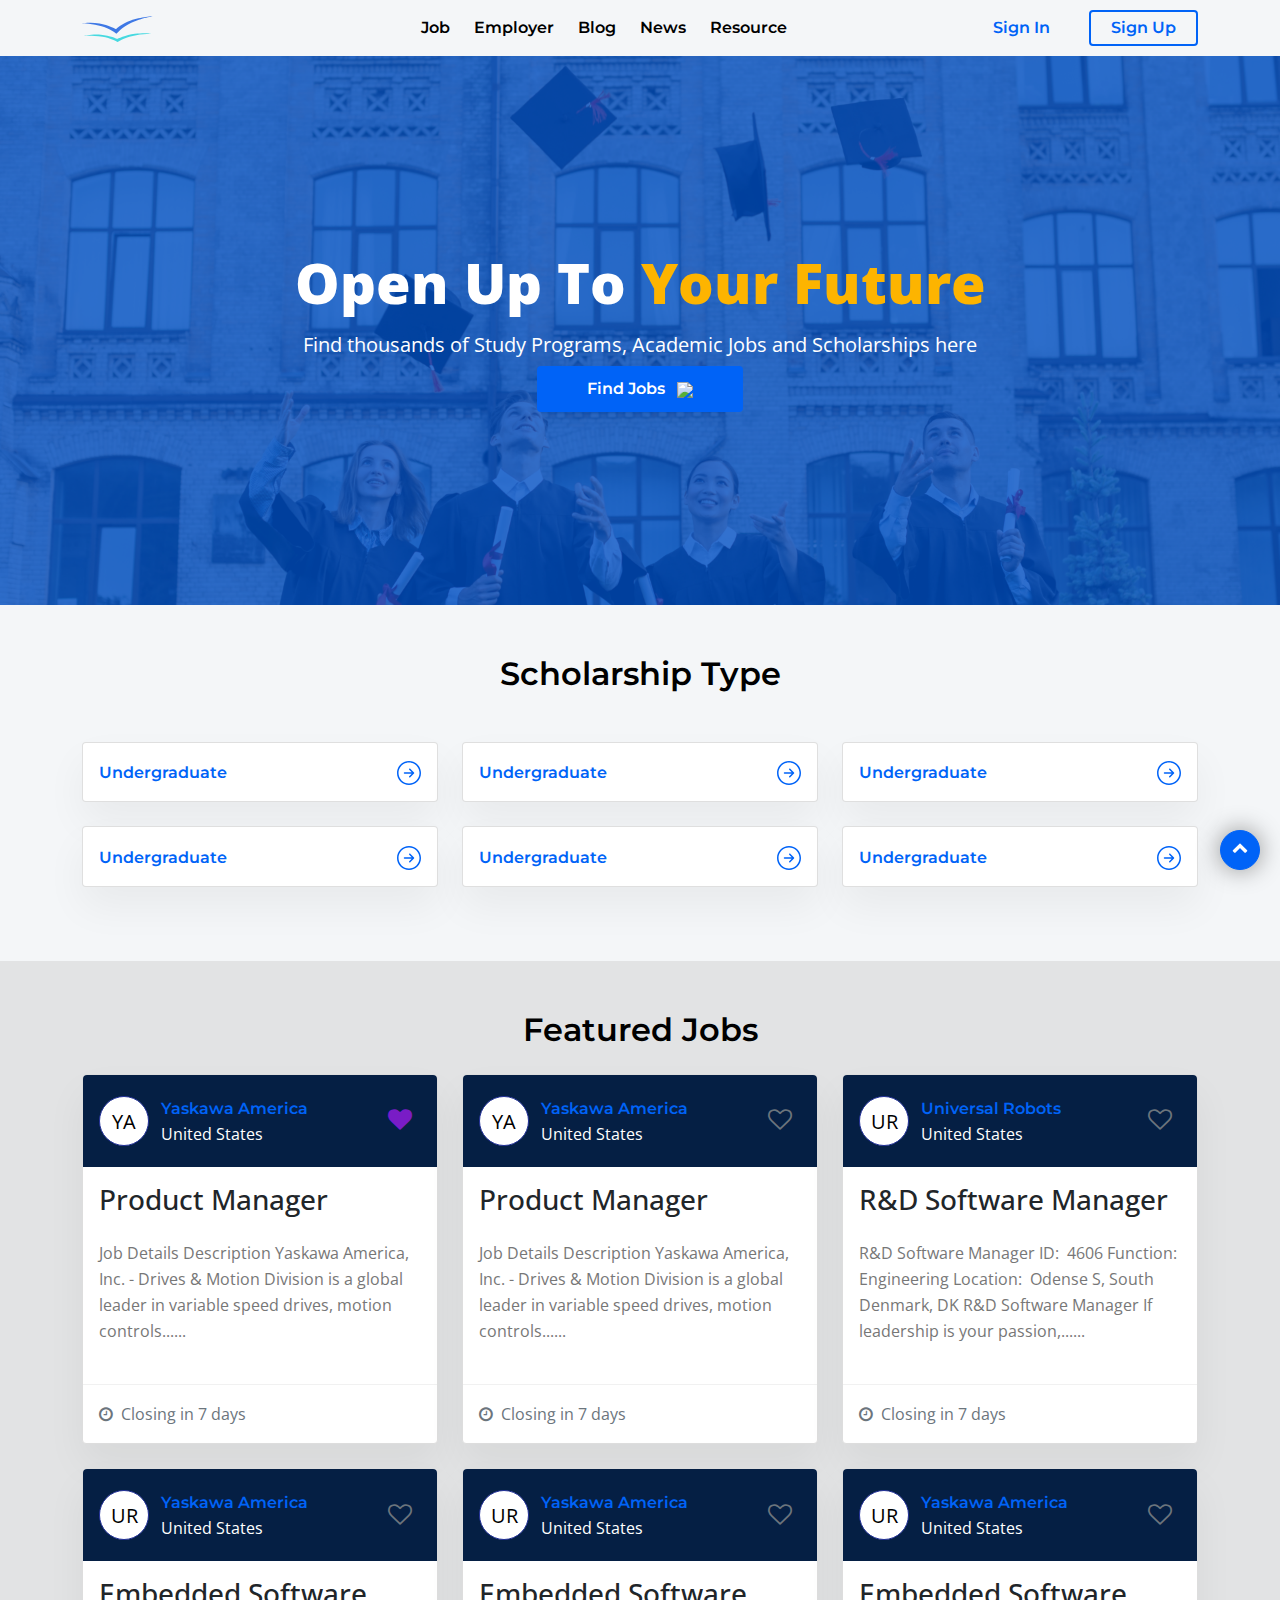
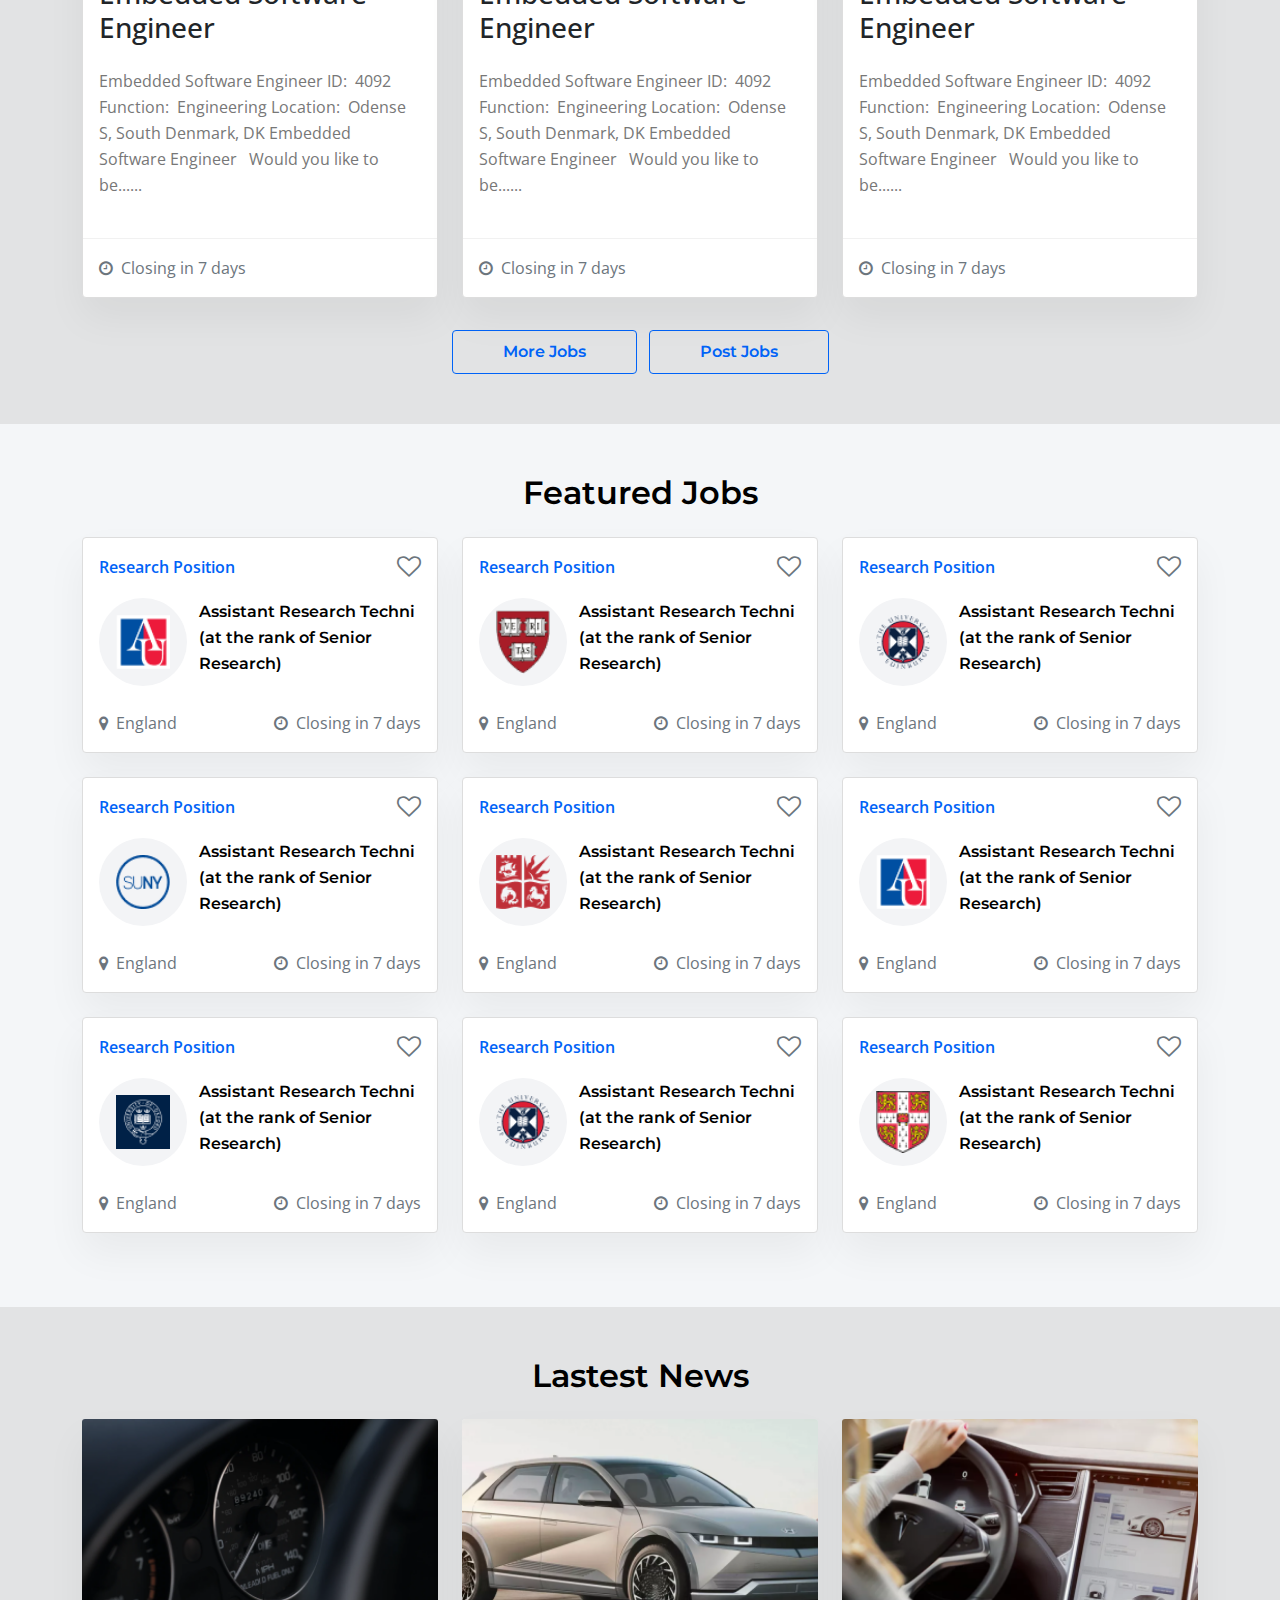
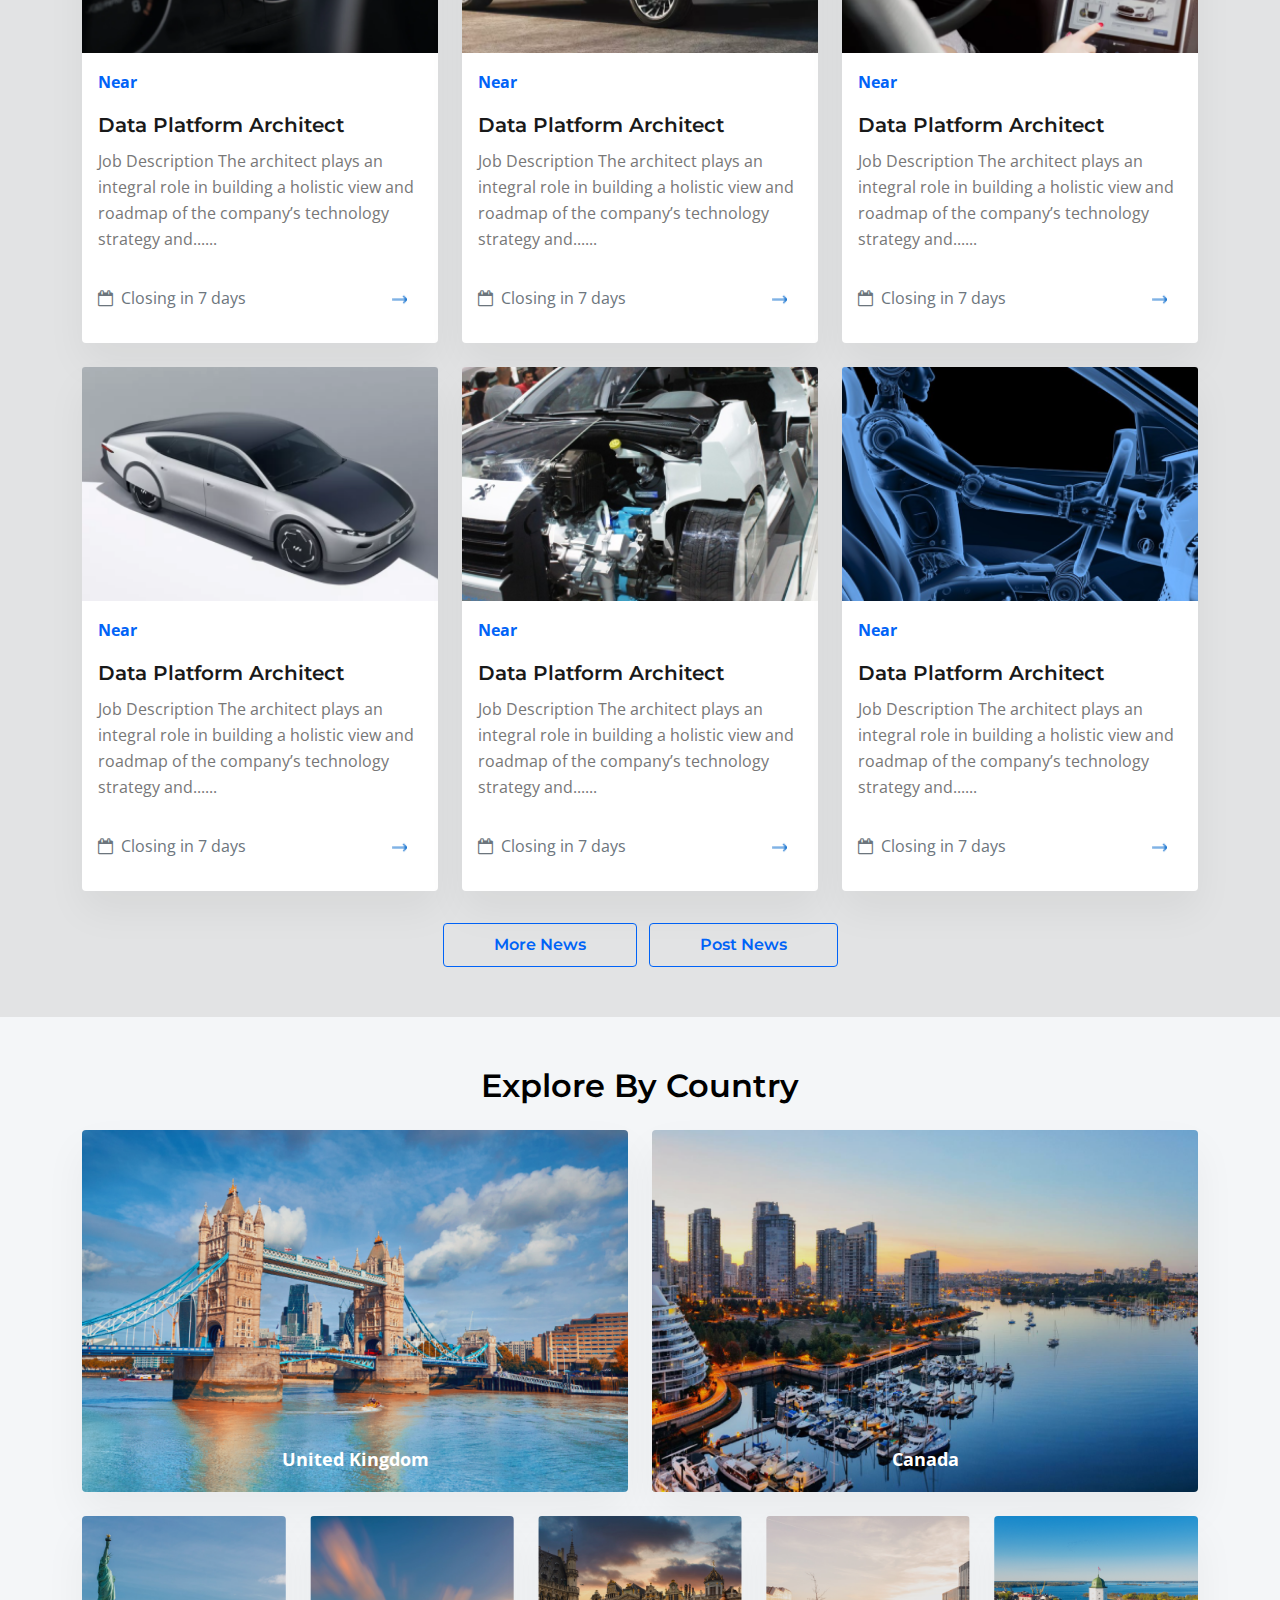
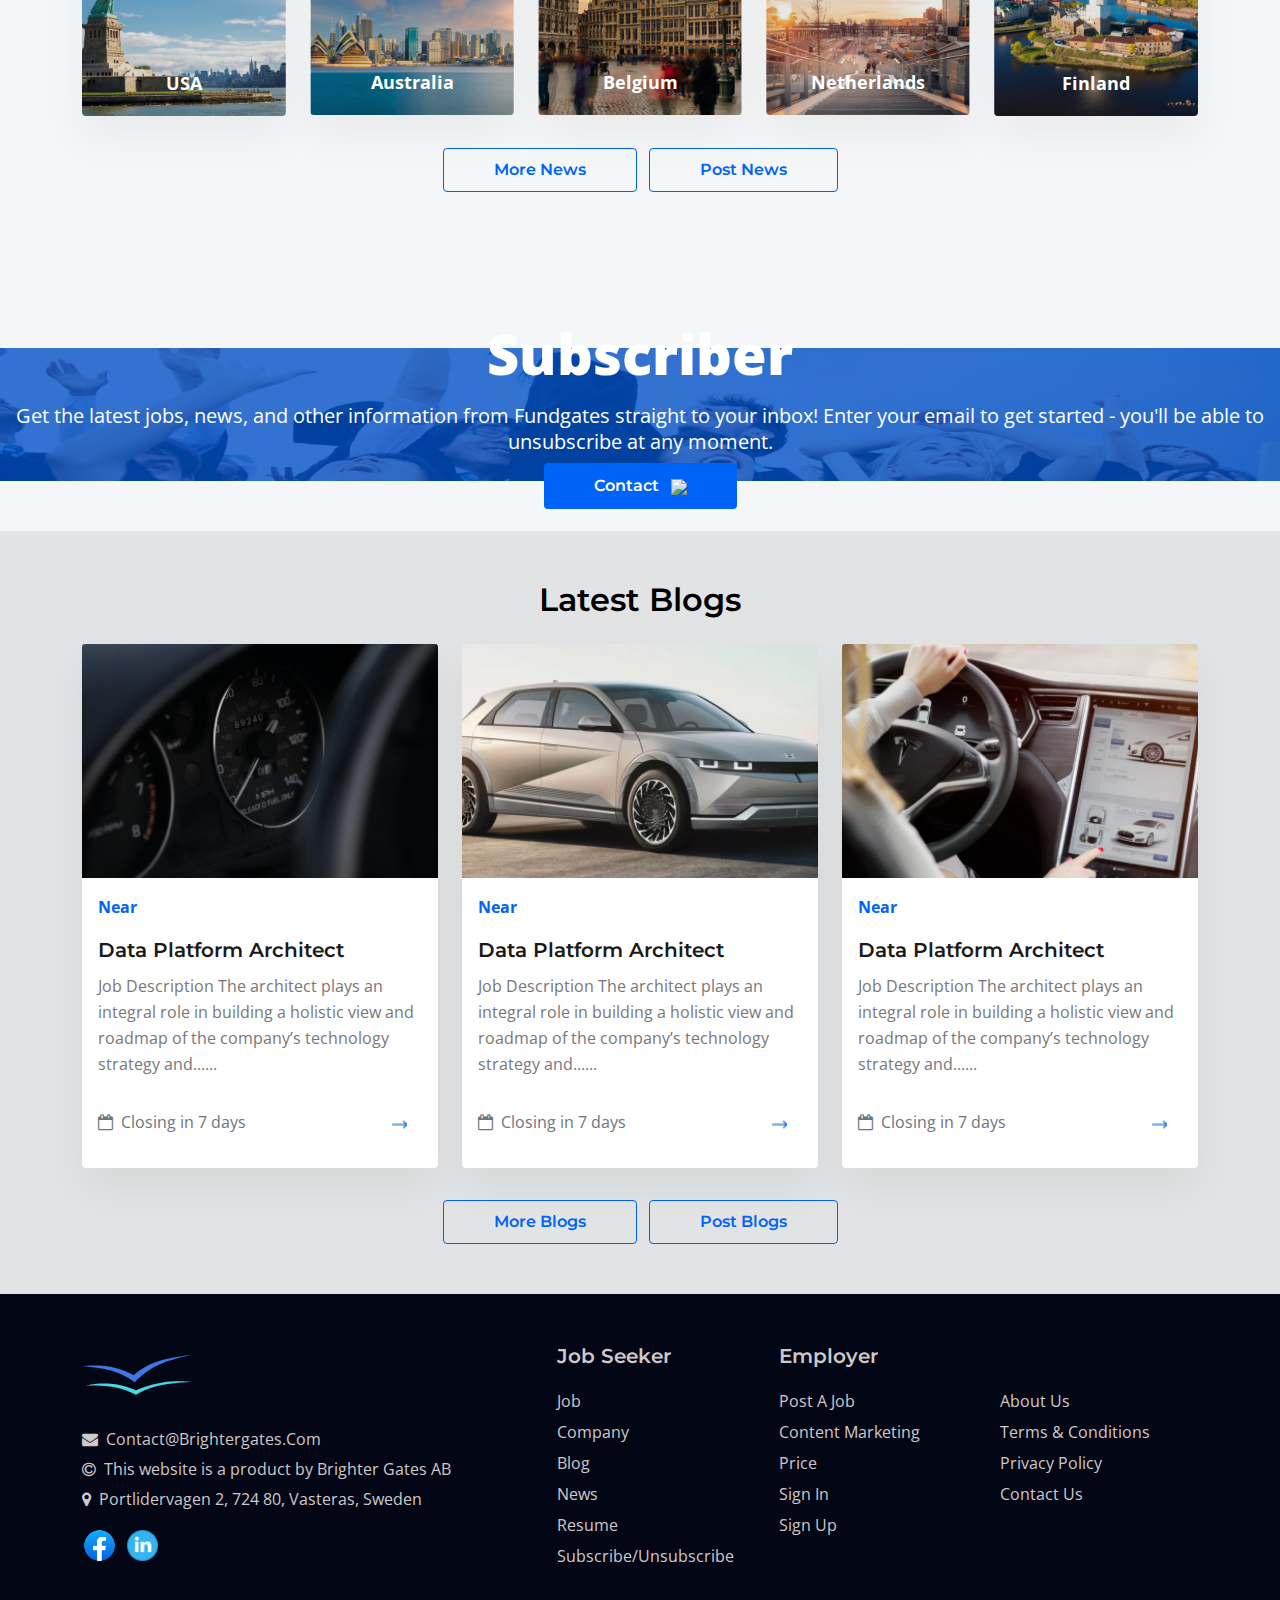
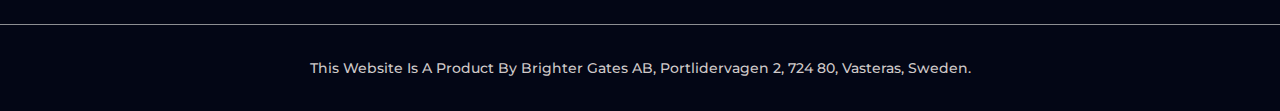
==== index.html @ 18b0ca17 "homepage7" ====
<!DOCTYPE html>
<html lang="en-US">

<head>
    <meta http-equiv="Content-Type" content="text/html; charset=UTF-8">
    <meta name="viewport" content="width=device-width, initial-scale=1">
    <meta http-equiv="X-UA-Compatible" content="IE=edge">
    <meta name="description" content="jobguru | Job Board HTML Templates from Themescare">
    <meta name="keyword" content="Job, freelancer, employee, marketplace">
    <meta name="author" content="Themescare">
    <!-- Title -->
    <title>Digital Marketing</title>
    <!-- Favicon -->
    <link rel="icon" type="image/png" sizes="32x32" href="./assets/img/hp-logo4.png">
    <!--Bootstrap css-->
    <link rel="stylesheet" href="assets/css/bootstrap.css">
    <!--Font Awesome css-->
    <link rel="stylesheet" href="assets/css/font-awesome.min.css">
    <!--Slicknav css-->
    <link rel="stylesheet" href="assets/css/slicknav.min.css">
    <!--style css-->
    <link rel="stylesheet" href="assets/css/home7-style.css">
</head>

<body>
    <header class="jobguru-header-area stick-top forsticky">
        
        <div class="menu-animation">
            <div id="body-background"></div>
            <div class="container">
                <div class="row align-items-center">
                    <div class="col-lg-3 menuRight">
                        <div class="site-logo">
                            <a href="index.html">
                                <img src="./assets/img/logo.svg" alt="jobguru" class="non-stick-logo" />
                                <img src="./assets/img/logo.svg" alt="jobguru" class="stick-logo" />
                            </a>
                        </div>
                        <div>
                            <span onclick="openNav()" class="navIcon">&#9776;</span>
                        </div>
                        
                    </div>
                    <div class="col-lg-9">
                        
                        <nav class="header-menu sidenav" id="mySidenav">
                            <a href="javascript:void(0)" class="closebtn navIcon" onclick="closeNav()">&times;</a>
                            <nav id="navigation">
                                <ul id="jobguru_navigation">
                                    <div class="row align-items-center">
                                        <div class="col-lg-7">
                                            <ul>
                                                <li class="active has-children">
                                                    <a href="#">Job</a>
                                                </li>
                                                <li class=" has-children">
                                                    <a href="#">Employer</a>
                                                </li>
                                                <li class="has-children">
                                                    <a href="#">Blog</a>
                                                </li>
                                                <li class="has-children">
                                                    <a href="#">News</a>
                                                </li>
                                                <li class="has-children">
                                                    <a href="#">Resource</a>
                                                </li>
                                            </ul>
                                        </div>
                                        <div class="col-lg-5">
                                            <div class="header-right-menu">
                                                <ul>
                                                    <li class="has-children"><a href="#" class="signIn-btn">sign in</a></li>
                                                    <li class="has-children"><a href="#" class="signUp-btn">sign up</a></li>
                                                </ul>
                                            </div>
                                        </div>
                                    </div>
                                </ul>
                            </nav>
                        </nav>
                    </div>
                </div>
            </div>
        </div>
    </header>
    <!-- Header Area End -->

    <!-- Banner Area Start -->
    <section class="jobguru-banner-area">
        <div class="banner__image">
            <img src="./assets/img/banner.png" alt="Post a Job For Academic Gates">
            <div class="banner__overlay"></div>
            <div class="banner__text">
                <h1 class="banner__title">Open Up To <span style="color: #FDB400;">Your Future</span></h1>
                <p class="banner__sub-title mt-3 d-none d-md-block">Find thousands of Study Programs, Academic Jobs and Scholarships here</p>
                <div class="col-md-12">
                    <div class="load-more">
                        <a href="https://beta.roboexpress.net/job/find-jobs" class="jobguru-banner-btn">
                            Find Jobs
                            <img class="ms-2" src="./assets/img/Frame 1441.png" width="23">
                        </a>
                    </div>
                </div>
            </div>
        </div>
    </section>
        <!-- <img class="jobguru-banner-bottom" width="100%" src="./assets/img/banner-bottom.png"/> -->
    <!-- Banner Area End -->

    <!-- Categories Start -->
    <!-- Featured Companies  -->
    <section class="section_50">
        <div class="container">
            <div class="row">
                <div class="col-md-12 mb-0 mb-md-6">
                    <div class="site-heading">
                        <h2 class="text-center mb-5">
                            Scholarship Type
                        </h2>
                    </div>
                </div>
            </div>
            <div class="row">
                <div class="col-lg-4 col-md-6 col-12 d-flex mb-4">
                    <div class="card border-1 shadow-min2 w-100">
                        <div class="card-body pt-7">
                            <div class="job-item__title d-flex align-items-center">
                                <!-- <div class="job-company-logo">
                                </div> -->
                                <div class="job-company-text">
                                    <a href="" class="text-decoration-off job-company-name">
                                        Undergraduate
                                    </a>
                                    <!-- <div class="text-muted">
                                        <p><i class="fa fa-briefcase me-2"></i>1 open position</p>
                                    </div> -->
                                </div>
                                <div class="ms-auto">
                                    <a>
                                        <img src="./assets/img/arrow.svg">
                                    </a>
                                </div>
                            </div>
                        </div>
                        <!-- <div class="item-footer-date mt-auto p-3 pt-0 border-0">
                            <div class="d-flex align-items-center justify-content-between">
                                <p class="text-muted mr-2 mb-0">
                                    <i class="fa fa-map-marker me-2"></i>England
                                </p>
                                
                                <p class="text-muted mr-2 mb-0">
                                    <i class="fa fa-clock-o me-2"></i>Closing in 7 days
                                </p>
                            </div>
                        </div> -->
                    </div>
                </div>
                <div class="col-lg-4 col-md-6 col-12 d-flex mb-4">
                    <div class="card border-1 shadow-min2 w-100">
                        <div class="card-body pt-7">
                            <div class="job-item__title d-flex align-items-center">
                                <!-- <div class="job-company-logo">
                                </div> -->
                                <div class="job-company-text">
                                    <a href="" class="text-decoration-off job-company-name">
                                        Undergraduate
                                    </a>
                                    <!-- <div class="text-muted">
                                        <p><i class="fa fa-briefcase me-2"></i>1 open position</p>
                                    </div> -->
                                </div>
                                <div class="ms-auto">
                                    <a>
                                        <img src="./assets/img/arrow.svg">
                                    </a>
                                </div>
                            </div>
                        </div>
                        <!-- <div class="item-footer-date mt-auto p-3 pt-0 border-0">
                            <div class="d-flex align-items-center justify-content-between">
                                <p class="text-muted mr-2 mb-0">
                                    <i class="fa fa-map-marker me-2"></i>England
                                </p>
                                
                                <p class="text-muted mr-2 mb-0">
                                    <i class="fa fa-clock-o me-2"></i>Closing in 7 days
                                </p>
                            </div>
                        </div> -->
                    </div>
                </div>
                <div class="col-lg-4 col-md-6 col-12 d-flex mb-4">
                    <div class="card border-1 shadow-min2 w-100">
                        <div class="card-body pt-7">
                            <div class="job-item__title d-flex align-items-center">
                                <!-- <div class="job-company-logo">
                                </div> -->
                                <div class="job-company-text">
                                    <a href="" class="text-decoration-off job-company-name">
                                        Undergraduate
                                    </a>
                                    <!-- <div class="text-muted">
                                        <p><i class="fa fa-briefcase me-2"></i>1 open position</p>
                                    </div> -->
                                </div>
                                <div class="ms-auto">
                                    <a>
                                        <img src="./assets/img/arrow.svg">
                                    </a>
                                </div>
                            </div>
                        </div>
                        <!-- <div class="item-footer-date mt-auto p-3 pt-0 border-0">
                            <div class="d-flex align-items-center justify-content-between">
                                <p class="text-muted mr-2 mb-0">
                                    <i class="fa fa-map-marker me-2"></i>England
                                </p>
                                
                                <p class="text-muted mr-2 mb-0">
                                    <i class="fa fa-clock-o me-2"></i>Closing in 7 days
                                </p>
                            </div>
                        </div> -->
                    </div>
                </div>
                <div class="col-lg-4 col-md-6 col-12 d-flex mb-4">
                    <div class="card border-1 shadow-min2 w-100">
                        <div class="card-body pt-7">
                            <div class="job-item__title d-flex align-items-center">
                                <!-- <div class="job-company-logo">
                                </div> -->
                                <div class="job-company-text">
                                    <a href="" class="text-decoration-off job-company-name">
                                        Undergraduate
                                    </a>
                                    <!-- <div class="text-muted">
                                        <p><i class="fa fa-briefcase me-2"></i>1 open position</p>
                                    </div> -->
                                </div>
                                <div class="ms-auto">
                                    <a>
                                        <img src="./assets/img/arrow.svg">
                                    </a>
                                </div>
                            </div>
                        </div>
                        <!-- <div class="item-footer-date mt-auto p-3 pt-0 border-0">
                            <div class="d-flex align-items-center justify-content-between">
                                <p class="text-muted mr-2 mb-0">
                                    <i class="fa fa-map-marker me-2"></i>England
                                </p>
                                
                                <p class="text-muted mr-2 mb-0">
                                    <i class="fa fa-clock-o me-2"></i>Closing in 7 days
                                </p>
                            </div>
                        </div> -->
                    </div>
                </div>
                <div class="col-lg-4 col-md-6 col-12 d-flex mb-4">
                    <div class="card border-1 shadow-min2 w-100">
                        <div class="card-body pt-7">
                            <div class="job-item__title d-flex align-items-center">
                                <!-- <div class="job-company-logo">
                                </div> -->
                                <div class="job-company-text">
                                    <a href="" class="text-decoration-off job-company-name">
                                        Undergraduate
                                    </a>
                                    <!-- <div class="text-muted">
                                        <p><i class="fa fa-briefcase me-2"></i>1 open position</p>
                                    </div> -->
                                </div>
                                <div class="ms-auto">
                                    <a>
                                        <img src="./assets/img/arrow.svg">
                                    </a>
                                </div>
                            </div>
                        </div>
                        <!-- <div class="item-footer-date mt-auto p-3 pt-0 border-0">
                            <div class="d-flex align-items-center justify-content-between">
                                <p class="text-muted mr-2 mb-0">
                                    <i class="fa fa-map-marker me-2"></i>England
                                </p>
                                
                                <p class="text-muted mr-2 mb-0">
                                    <i class="fa fa-clock-o me-2"></i>Closing in 7 days
                                </p>
                            </div>
                        </div> -->
                    </div>
                </div>
                <div class="col-lg-4 col-md-6 col-12 d-flex mb-4">
                    <div class="card border-1 shadow-min2 w-100">
                        <div class="card-body pt-7">
                            <div class="job-item__title d-flex align-items-center">
                                <!-- <div class="job-company-logo">
                                </div> -->
                                <div class="job-company-text">
                                    <a href="" class="text-decoration-off job-company-name">
                                        Undergraduate
                                    </a>
                                    <!-- <div class="text-muted">
                                        <p><i class="fa fa-briefcase me-2"></i>1 open position</p>
                                    </div> -->
                                </div>
                                <div class="ms-auto">
                                    <a>
                                        <img src="./assets/img/arrow.svg">
                                    </a>
                                </div>
                            </div>
                        </div>
                        <!-- <div class="item-footer-date mt-auto p-3 pt-0 border-0">
                            <div class="d-flex align-items-center justify-content-between">
                                <p class="text-muted mr-2 mb-0">
                                    <i class="fa fa-map-marker me-2"></i>England
                                </p>
                                
                                <p class="text-muted mr-2 mb-0">
                                    <i class="fa fa-clock-o me-2"></i>Closing in 7 days
                                </p>
                            </div>
                        </div> -->
                    </div>
                </div>
        </div>
        </div>
    </section>
    <!-- Featured Companies -->
    <!-- Categories End -->

    <!-- Featured Jobs Start -->
    <section class="feature-job-area section_50 featuredJob">
        <div class="container">
            <div class="row">
                <div class="col-md-12 mb-0 mb-md-6">
                    <div class="site-heading">
                        <h2 class="text-center">
                            Featured Jobs
                        </h2>
                    </div>
                </div>
            </div>
            <div class="row">
                <div class="col-12 col-lg-4 col-md-6 d-flex feature-job-body">
                    <div class="card border-1 mb-4 shadow-min2">
                        <div class="card-body pb-3 pt-7">
                            <div class="job-item">
                                <div class="job-item__title d-flex align-items-center">
                                    <div class="job-company-logo me-2">
                                        <div style="display: block;">YA</div>
                                    </div>
                                    <div class="ms-1">
                                        <a href="" class="text-decoration-off job-company-name">Yaskawa America</a>
                                        <div class="text-muted">
                                            <a href="">United States</a>
                                        </div>
                                    </div>
                                    <div class="ms-auto">
                                        <a data-toggle="tooltip" data-placement="bottom" class="text-decoration-off btn btn-job-fav text-muted p-2" data-slug="" title="" data-original-title="Please login to favorite the job.">
                                            <i class="fa fa-heart"></i></a>
                                    </div>
                                </div>
                                <div class="job-item__content">
                                    <a class="" href="">
                                        <h3 class="text-dark mb-4">Product Manager</h3>
                                        <p class="job-short">
                                            Job Details Description Yaskawa America, Inc. - Drives &amp; Motion Division is a global leader in variable speed drives, motion controls......
                                        </p>
                                    </a>
                                </div>
                            </div>
                        </div>
                        <div class="item-footer-date mt-auto p-3">
                            <div class="d-flex align-items-center">
                                <div>
                                    <p class="text-muted mr-2 mb-0">
                                        <i class="fa fa-clock-o me-2"></i>Closing in 7 days
                                    </p>
                                </div>
                            </div>
                        </div>
                    </div>
                </div>

                <div class="col-12 col-lg-4 col-md-6 d-flex feature-job-body">
                    <div class="card border-1 mb-4 shadow-min2">
                        <div class="card-body pb-3 pt-7">
                            <div class="job-item">
                                <div class="job-item__title d-flex align-items-center">
                                    <div class="job-company-logo me-2">
                                        <div style="display: block;">YA</div>
                                    </div>
                                    <div class="ms-1">
                                        <a href="" class="text-decoration-off job-company-name">Yaskawa America</a>
                                        <div class="text-muted">
                                            <a href="">United States</a>
                                        </div>
                                    </div>
                                    <div class="ms-auto">
                                        <a data-toggle="tooltip" data-placement="bottom" class="text-decoration-off btn btn-job-fav text-muted p-2" data-slug="" title="" data-original-title="Please login to favorite the job.">
                                            <i class="fa fa-heart-o"></i></a>
                                    </div>
                                </div>
                                <div class="job-item__content">
                                    <a class="" href="">
                                        <h3 class="text-dark mb-4">Product Manager</h3>
                                        <p class="job-short">
                                            Job Details Description Yaskawa America, Inc. - Drives &amp; Motion Division is a global leader in variable speed drives, motion controls......
                                        </p>
                                    </a>
                                </div>
                            </div>
                        </div>
                        <div class="item-footer-date mt-auto p-3">
                            <div class="d-flex align-items-center">
                                <div>
                                    <p class="text-muted mr-2 mb-0">
                                        <i class="fa fa-clock-o me-2"></i>Closing in 7 days
                                    </p>
                                </div>
                            </div>
                        </div>
                    </div>
                </div>


                <div class="col-12 col-lg-4 col-md-6 d-flex feature-job-body">
                    <div class="card border-1 mb-4 shadow-min2">
                        <div class="card-body pb-3 pt-7">
                            <div class="job-item">
                                <div class="job-item__title d-flex align-items-center">
                                    <div class="job-company-logo me-2">
                                        <div style="display: block;">UR</div>
                                    </div>
                                    <div class="ms-1">
                                        <a href="" class="text-decoration-off job-company-name">Universal Robots</a>
                                        <div class="text-muted">
                                            <a href="">United States</a>
                                        </div>
                                    </div>
                                    <div class="ms-auto">
                                        <a data-toggle="tooltip" data-placement="bottom" class="text-decoration-off btn btn-job-fav text-muted p-2" data-slug="" title="" data-original-title="Please login to favorite the job.">
                                            <i class="fa fa-heart-o"></i></a>
                                    </div>
                                </div>
                                <div class="job-item__content">
                                    <a class="" href="">
                                        <h3 class="text-dark mb-4">R&amp;D Software Manager</h3>
                                        <p class="job-short">
                                            R&amp;D Software Manager ID:&nbsp; 4606 Function:&nbsp; Engineering Location:&nbsp; Odense S, South Denmark, DK R&amp;D Software Manager If leadership is your passion,......
                                        </p>
                                    </a>
                                </div>
                            </div>
                        </div>
                        <div class="item-footer-date mt-auto p-3">
                            <div class="d-flex align-items-center">
                                <div>
                                    <p class="text-muted mr-2 mb-0">
                                        <i class="fa fa-clock-o me-2"></i>Closing in 7 days
                                    </p>
                                </div>
                            </div>
                        </div>
                    </div>
                </div>

                <div class="col-12 col-lg-4 col-md-6 d-flex feature-job-body">
                    <div class="card border-1 mb-4 shadow-min2">
                        <div class="card-body pb-3 pt-7">
                            <div class="job-item">
                                <div class="job-item__title d-flex align-items-center">
                                    <div class="job-company-logo me-2">
                                        <div style="display: block;">UR</div>
                                    </div>
                                    <div class="ms-1">
                                        <a href="" class="text-decoration-off job-company-name">Yaskawa America</a>
                                        <div class="text-muted">
                                            <a href="">United States</a>
                                        </div>
                                    </div>
                                    <div class="ms-auto">
                                        <a data-toggle="tooltip" data-placement="bottom" class="text-decoration-off btn btn-job-fav text-muted p-2" data-slug="" title="" data-original-title="Please login to favorite the job.">
                                            <i class="fa fa-heart-o"></i></a>
                                    </div>
                                </div>
                                <div class="job-item__content">
                                    <a class="" href="">
                                        <h3 class="text-dark mb-4">Embedded Software Engineer</h3>
                                        <p class="job-short">
                                            Embedded Software Engineer ID:&nbsp; 4092 Function:&nbsp; Engineering Location:&nbsp; Odense S, South Denmark, DK Embedded Software Engineer &nbsp; Would you like to be......
                                        </p>
                                    </a>
                                </div>
                            </div>
                        </div>
                        <div class="item-footer-date mt-auto p-3">
                            <div class="d-flex align-items-center">
                                <div>
                                    <p class="text-muted mr-2 mb-0">
                                        <i class="fa fa-clock-o me-2"></i>Closing in 7 days
                                    </p>
                                </div>
                            </div>
                        </div>
                    </div>
                </div>

                <div class="col-12 col-lg-4 col-md-6 d-flex feature-job-body">
                    <div class="card border-1 mb-4 shadow-min2">
                        <div class="card-body pb-3 pt-7">
                            <div class="job-item">
                                <div class="job-item__title d-flex align-items-center">
                                    <div class="job-company-logo me-2">
                                        <div style="display: block;">UR</div>
                                    </div>
                                    <div class="ms-1">
                                        <a href="" class="text-decoration-off job-company-name">Yaskawa America</a>
                                        <div class="text-muted">
                                            <a href="">United States</a>
                                        </div>
                                    </div>
                                    <div class="ms-auto">
                                        <a data-toggle="tooltip" data-placement="bottom" class="text-decoration-off btn btn-job-fav text-muted p-2" data-slug="" title="" data-original-title="Please login to favorite the job.">
                                            <i class="fa fa-heart-o"></i></a>
                                    </div>
                                </div>
                                <div class="job-item__content">
                                    <a class="" href="">
                                        <h3 class="text-dark mb-4">Embedded Software Engineer</h3>
                                        <p class="job-short">
                                            Embedded Software Engineer ID:&nbsp; 4092 Function:&nbsp; Engineering Location:&nbsp; Odense S, South Denmark, DK Embedded Software Engineer &nbsp; Would you like to be......
                                        </p>
                                    </a>
                                </div>
                            </div>
                        </div>
                        <div class="item-footer-date mt-auto p-3">
                            <div class="d-flex align-items-center">
                                <div>
                                    <p class="text-muted mr-2 mb-0">
                                        <i class="fa fa-clock-o me-2"></i>Closing in 7 days
                                    </p>
                                </div>
                            </div>
                        </div>
                    </div>
                </div>

                <div class="col-12 col-lg-4 col-md-6 d-flex feature-job-body">
                    <div class="card border-1 mb-4 shadow-min2">
                        <div class="card-body pb-3 pt-7">
                            <div class="job-item">
                                <div class="job-item__title d-flex align-items-center">
                                    <div class="job-company-logo me-2">
                                        <div style="display: block;">UR</div>
                                    </div>
                                    <div class="ms-1">
                                        <a href="" class="text-decoration-off job-company-name">Yaskawa America</a>
                                        <div class="text-muted">
                                            <a href="">United States</a>
                                        </div>
                                    </div>
                                    <div class="ms-auto">
                                        <a data-toggle="tooltip" data-placement="bottom" class="text-decoration-off btn btn-job-fav text-muted p-2" data-slug="" title="" data-original-title="Please login to favorite the job.">
                                            <i class="fa fa-heart-o"></i></a>
                                    </div>
                                </div>
                                <div class="job-item__content">
                                    <a class="" href="">
                                        <h3 class="text-dark mb-4">Embedded Software Engineer</h3>
                                        <p class="job-short">
                                            Embedded Software Engineer ID:&nbsp; 4092 Function:&nbsp; Engineering Location:&nbsp; Odense S, South Denmark, DK Embedded Software Engineer &nbsp; Would you like to be......
                                        </p>
                                    </a>
                                </div>
                            </div>
                        </div>
                        <div class="item-footer-date mt-auto p-3">
                            <div class="d-flex align-items-center">
                                <div>
                                    <p class="text-muted mr-2 mb-0">
                                        <i class="fa fa-clock-o me-2"></i>Closing in 7 days
                                    </p>
                                </div>
                            </div>
                        </div>
                    </div>
                </div>
            </div>
            <div class="row">
                <div class="col-md-12">
                    <div class="load-more">
                                <a href="https://beta.roboexpress.net/job/find-jobs" class="jobguru-btn me-2">
                                    More jobs
                                </a>
                                <a href="" class="jobguru-btn mt-0 ml-2 mr-2">
                                    Post jobs
                                </a>
                        </div>
                        <!-- <a href="https://beta.roboexpress.net/job/job-post" class="jobguru-post mt-0 ms-2">Post job</a> -->
                    </div>
                </div>
            </div>
        </div>
    </section>
    <!-- Job Tab Area End -->


    <!-- Featured Jobs Start -->
    <section class="section_50 featuredJob">
        <div class="container">
            <div class="block">
                <div class="row">
                    <div class="col-md-12 mb-0 mb-md-6">
                        <div class="site-heading">
                            <h2 class="text-center">
                                Featured Jobs
                            </h2>
                        </div>
                    </div>
                </div>
                <div class="row">
                    <div class="col-12 col-lg-4 col-md-6 d-flex feature-job-body">
                        <div class="card border-1 mb-4 shadow-min2">
                            <div class="card-body pt-7">
                                <div class="job-item">
                                    <div class="job-item__name d-flex align-content-center">
                                        <a href="">Research Position</a>
                                        <div class="ms-auto job-item__heart">
                                            <a href="">
                                                <i class="fa fa-heart-o"></i>
                                            </a>
                                        </div>
                                    </div>
                                    <div class="job-item__content">
                                        <div class="top-company-list">
                                            <div class="d-flex flex-wrap">
                                                <div class="academic-job-img">
                                                    <img src="./assets/img/Group.png">
                                                </div>
                                                <div class="academic-job-content">
                                                    <a href="#" class="text-decoration-off job-company-name text-black">
                                                        Assistant Research Techni (at the rank of Senior Research)
                                                    </a>
                                                </div>
                                            </div>
                                        </div>
                                    </div>
                                </div>
                            </div>
                            <div class="item-footer-date mt-auto p-3 pt-0 border-0">
                                <div class="d-flex align-items-center justify-content-between">
                                    <p class="text-muted mr-2 mb-0">
                                        <i class="fa fa-map-marker me-2"></i>England
                                    </p>
                                    
                                    <p class="text-muted mr-2 mb-0">
                                        <i class="fa fa-clock-o me-2"></i>Closing in 7 days
                                    </p>
                                </div>
                            </div>
                        </div>
                    </div>
                    <div class="col-12 col-lg-4 col-md-6 d-flex feature-job-body">
                        <div class="card border-1 mb-4 shadow-min2">
                            <div class="card-body pt-7">
                                <div class="job-item">
                                    <div class="job-item__name d-flex align-content-center">
                                        <a href="">Research Position</a>
                                        <div class="ms-auto job-item__heart">
                                            <a href="">
                                                <i class="fa fa-heart-o"></i>
                                            </a>
                                        </div>
                                    </div>
                                    <div class="job-item__content">
                                        <div class="top-company-list">
                                            <div class="d-flex flex-wrap">
                                                <div class="academic-job-img">
                                                    <img src="./assets/img/g10.png">
                                                </div>
                                                <div class="academic-job-content">
                                                    <a href="#" class="text-decoration-off job-company-name text-black">
                                                        Assistant Research Techni (at the rank of Senior Research)
                                                    </a>
                                                </div>
                                            </div>
                                        </div>
                                    </div>
                                </div>
                            </div>
                            <div class="item-footer-date mt-auto p-3 pt-0 border-0">
                                <div class="d-flex align-items-center justify-content-between">
                                    <p class="text-muted mr-2 mb-0">
                                        <i class="fa fa-map-marker me-2"></i>England
                                    </p>
                                    
                                    <p class="text-muted mr-2 mb-0">
                                        <i class="fa fa-clock-o me-2"></i>Closing in 7 days
                                    </p>
                                </div>
                            </div>
                        </div>
                    </div>
                    <div class="col-12 col-lg-4 col-md-6 d-flex feature-job-body">
                        <div class="card border-1 mb-4 shadow-min2">
                            <div class="card-body pt-7">
                                <div class="job-item">
                                    <div class="job-item__name d-flex align-content-center">
                                        <a href="">Research Position</a>
                                        <div class="ms-auto job-item__heart">
                                            <a href="">
                                                <i class="fa fa-heart-o"></i>
                                            </a>
                                        </div>
                                    </div>
                                    <div class="job-item__content">
                                        <div class="top-company-list">
                                            <div class="d-flex flex-wrap">
                                                <div class="academic-job-img">
                                                    <img src="./assets/img/g15.png">
                                                </div>
                                                <div class="academic-job-content">
                                                    <a href="#" class="text-decoration-off job-company-name text-black">
                                                        Assistant Research Techni (at the rank of Senior Research)
                                                    </a>
                                                </div>
                                            </div>
                                        </div>
                                    </div>
                                </div>
                            </div>
                            <div class="item-footer-date mt-auto p-3 pt-0 border-0">
                                <div class="d-flex align-items-center justify-content-between">
                                    <p class="text-muted mr-2 mb-0">
                                        <i class="fa fa-map-marker me-2"></i>England
                                    </p>
                                    
                                    <p class="text-muted mr-2 mb-0">
                                        <i class="fa fa-clock-o me-2"></i>Closing in 7 days
                                    </p>
                                </div>
                            </div>
                        </div>
                    </div>
                    <div class="col-12 col-lg-4 col-md-6 d-flex feature-job-body">
                        <div class="card border-1 mb-4 shadow-min2">
                            <div class="card-body pt-7">
                                <div class="job-item">
                                    <div class="job-item__name d-flex align-content-center">
                                        <a href="">Research Position</a>
                                        <div class="ms-auto job-item__heart">
                                            <a href="">
                                                <i class="fa fa-heart-o"></i>
                                            </a>
                                        </div>
                                    </div>
                                    <div class="job-item__content">
                                        <div class="top-company-list">
                                            <div class="d-flex flex-wrap">
                                                <div class="academic-job-img">
                                                    <img src="./assets/img/lg-uni.png">
                                                </div>
                                                <div class="academic-job-content">
                                                    <a href="#" class="text-decoration-off job-company-name text-black">
                                                        Assistant Research Techni (at the rank of Senior Research)
                                                    </a>
                                                </div>
                                            </div>
                                        </div>
                                    </div>
                                </div>
                            </div>
                            <div class="item-footer-date mt-auto p-3 pt-0 border-0">
                                <div class="d-flex align-items-center justify-content-between">
                                    <p class="text-muted mr-2 mb-0">
                                        <i class="fa fa-map-marker me-2"></i>England
                                    </p>
                                    
                                    <p class="text-muted mr-2 mb-0">
                                        <i class="fa fa-clock-o me-2"></i>Closing in 7 days
                                    </p>
                                </div>
                            </div>
                        </div>
                    </div>
                    <div class="col-12 col-lg-4 col-md-6 d-flex feature-job-body">
                        <div class="card border-1 mb-4 shadow-min2">
                            <div class="card-body pt-7">
                                <div class="job-item">
                                    <div class="job-item__name d-flex align-content-center">
                                        <a href="">Research Position</a>
                                        <div class="ms-auto job-item__heart">
                                            <a href="">
                                                <i class="fa fa-heart-o"></i>
                                            </a>
                                        </div>
                                    </div>
                                    <div class="job-item__content">
                                        <div class="top-company-list">
                                            <div class="d-flex flex-wrap">
                                                <div class="academic-job-img">
                                                    <img src="./assets/img/g13.png">
                                                </div>
                                                <div class="academic-job-content">
                                                    <a href="#" class="text-decoration-off job-company-name text-black">
                                                        Assistant Research Techni (at the rank of Senior Research)
                                                    </a>
                                                </div>
                                            </div>
                                        </div>
                                    </div>
                                </div>
                            </div>
                            <div class="item-footer-date mt-auto p-3 pt-0 border-0">
                                <div class="d-flex align-items-center justify-content-between">
                                    <p class="text-muted mr-2 mb-0">
                                        <i class="fa fa-map-marker me-2"></i>England
                                    </p>
                                    
                                    <p class="text-muted mr-2 mb-0">
                                        <i class="fa fa-clock-o me-2"></i>Closing in 7 days
                                    </p>
                                </div>
                            </div>
                        </div>
                    </div>
                    <div class="col-12 col-lg-4 col-md-6 d-flex feature-job-body">
                        <div class="card border-1 mb-4 shadow-min2">
                            <div class="card-body pt-7">
                                <div class="job-item">
                                    <div class="job-item__name d-flex align-content-center">
                                        <a href="">Research Position</a>
                                        <div class="ms-auto job-item__heart">
                                            <a href="">
                                                <i class="fa fa-heart-o"></i>
                                            </a>
                                        </div>
                                    </div>
                                    <div class="job-item__content">
                                        <div class="top-company-list">
                                            <div class="d-flex flex-wrap">
                                                <div class="academic-job-img">
                                                    <img src="./assets/img/Group.png">
                                                </div>
                                                <div class="academic-job-content">
                                                    <a href="#" class="text-decoration-off job-company-name text-black">
                                                        Assistant Research Techni (at the rank of Senior Research)
                                                    </a>
                                                </div>
                                            </div>
                                        </div>
                                    </div>
                                </div>
                            </div>
                            <div class="item-footer-date mt-auto p-3 pt-0 border-0">
                                <div class="d-flex align-items-center justify-content-between">
                                    <p class="text-muted mr-2 mb-0">
                                        <i class="fa fa-map-marker me-2"></i>England
                                    </p>
                                    
                                    <p class="text-muted mr-2 mb-0">
                                        <i class="fa fa-clock-o me-2"></i>Closing in 7 days
                                    </p>
                                </div>
                            </div>
                        </div>
                    </div>
                    <div class="col-12 col-lg-4 col-md-6 d-flex feature-job-body">
                        <div class="card border-1 mb-4 shadow-min2">
                            <div class="card-body pt-7">
                                <div class="job-item">
                                    <div class="job-item__name d-flex align-content-center">
                                        <a href="">Research Position</a>
                                        <div class="ms-auto job-item__heart">
                                            <a href="">
                                                <i class="fa fa-heart-o"></i>
                                            </a>
                                        </div>
                                    </div>
                                    <div class="job-item__content">
                                        <div class="top-company-list">
                                            <div class="d-flex flex-wrap">
                                                <div class="academic-job-img">
                                                    <img src="./assets/img/g14.png">
                                                </div>
                                                <div class="academic-job-content">
                                                    <a href="#" class="text-decoration-off job-company-name text-black">
                                                        Assistant Research Techni (at the rank of Senior Research)
                                                    </a>
                                                </div>
                                            </div>
                                        </div>
                                    </div>
                                </div>
                            </div>
                            <div class="item-footer-date mt-auto p-3 pt-0 border-0">
                                <div class="d-flex align-items-center justify-content-between">
                                    <p class="text-muted mr-2 mb-0">
                                        <i class="fa fa-map-marker me-2"></i>England
                                    </p>
                                    
                                    <p class="text-muted mr-2 mb-0">
                                        <i class="fa fa-clock-o me-2"></i>Closing in 7 days
                                    </p>
                                </div>
                            </div>
                        </div>
                    </div>
                    <div class="col-12 col-lg-4 col-md-6 d-flex feature-job-body">
                        <div class="card border-1 mb-4 shadow-min2">
                            <div class="card-body pt-7">
                                <div class="job-item">
                                    <div class="job-item__name d-flex align-content-center">
                                        <a href="">Research Position</a>
                                        <div class="ms-auto job-item__heart">
                                            <a href="">
                                                <i class="fa fa-heart-o"></i>
                                            </a>
                                        </div>
                                    </div>
                                    <div class="job-item__content">
                                        <div class="top-company-list">
                                            <div class="d-flex flex-wrap">
                                                <div class="academic-job-img">
                                                    <img src="./assets/img/g15.png">
                                                </div>
                                                <div class="academic-job-content">
                                                    <a href="#" class="text-decoration-off job-company-name text-black">
                                                        Assistant Research Techni (at the rank of Senior Research)
                                                    </a>
                                                </div>
                                            </div>
                                        </div>
                                    </div>
                                </div>
                            </div>
                            <div class="item-footer-date mt-auto p-3 pt-0 border-0">
                                <div class="d-flex align-items-center justify-content-between">
                                    <p class="text-muted mr-2 mb-0">
                                        <i class="fa fa-map-marker me-2"></i>England
                                    </p>
                                    
                                    <p class="text-muted mr-2 mb-0">
                                        <i class="fa fa-clock-o me-2"></i>Closing in 7 days
                                    </p>
                                </div>
                            </div>
                        </div>
                    </div>
                    <div class="col-12 col-lg-4 col-md-6 d-flex feature-job-body">
                        <div class="card border-1 mb-4 shadow-min2">
                            <div class="card-body pt-7">
                                <div class="job-item">
                                    <div class="job-item__name d-flex align-content-center">
                                        <a href="">Research Position</a>
                                        <div class="ms-auto job-item__heart">
                                            <a href="">
                                                <i class="fa fa-heart-o"></i>
                                            </a>
                                        </div>
                                    </div>
                                    <div class="job-item__content">
                                        <div class="top-company-list">
                                            <div class="d-flex flex-wrap">
                                                <div class="academic-job-img">
                                                    <img src="./assets/img/g16.png">
                                                </div>
                                                <div class="academic-job-content">
                                                    <a href="#" class="text-decoration-off job-company-name text-black">
                                                        Assistant Research Techni (at the rank of Senior Research)
                                                    </a>
                                                </div>
                                            </div>
                                        </div>
                                    </div>
                                </div>
                            </div>
                            <div class="item-footer-date mt-auto p-3 pt-0 border-0">
                                <div class="d-flex align-items-center justify-content-between">
                                    <p class="text-muted mr-2 mb-0">
                                        <i class="fa fa-map-marker me-2"></i>England
                                    </p>
                                    
                                    <p class="text-muted mr-2 mb-0">
                                        <i class="fa fa-clock-o me-2"></i>Closing in 7 days
                                    </p>
                                </div>
                            </div>
                        </div>
                    </div>
                </div>
            </div>
        </div>
    </section>
    <!-- Job Tab Area End -->


    <!-- News Start -->
    <section class="section_50 feature-job-area">
        <div class="container">
            <div class="row">
                <div class="col-md-12 mb-0 mb-md-6">
                    <div class="site-heading">
                        <h2 class="text-center">
                            Lastest News
                        </h2>
                    </div>
                </div>
            </div>

            <div class="row">
                <div class="col-12 col-lg-4 col-md-6 d-flex ">
                    <div class="single-blog card border-0 mb-4 shadow-min2">
                        <div class="">
                            <div class="job-item">
                                <div class="card-img-top d-flex align-items-center news-img-height news-img-relative">
                                    <img src="./assets/img/image3.png" alt="ABB" class="card-img-top news-img-obj news-img-absolute news-img-height">
                                </div>
                                <div class="p-3">
                                    <p>
                                        <b><a class="author" href="">Near</a></b>
                                    </p>
                                    <a class="job-item-title news-item-title" href="">
                                        <h3 class="text-dark mb-2 mt-3">Data Platform Architect</h3>
                                        <p class="job-short"> Job Description The architect plays an integral role in building a holistic view and roadmap of the company’s technology strategy and......</p>
                                    </a>
                                </div>
                            </div>
                        </div>
                        <div class="item-footer-date mt-auto p-3 mt-4">
                            <div class="d-flex align-items-center pb-3">
                                <div>
                                    <p class="text-muted mr-2 mb-0">
                                        <i class="fa fa-calendar-o me-2"></i>Closing in 7 days
                                    </p>
                                </div>
                                <div class="ms-auto">
                                    <a class="read-more" href="">
                                        <img width="15" src="./assets/img/icon-right.png">
                                    </a>
                                </div>
                            </div>
                        </div>
                    </div>
                </div>
                <div class="col-12 col-lg-4 col-md-6 d-flex">
                    <div class="single-blog card border-0 mb-4 shadow-min2">
                        <div class="">
                            <div class="job-item">
                                <div class="card-img-top d-flex align-items-center news-img-height news-img-relative">
                                    <img src="./assets/img/image3 (1).png" alt="ABB" class="card-img-top news-img-obj news-img-absolute news-img-height">
                                </div>
                                <div class="p-3">
                                    <p>
                                        <b><a class="author" href="">Near</a></b>
                                    </p>
                                    <a class="job-item-title news-item-title" href="">
                                        <h3 class="text-dark mb-2 mt-3">Data Platform Architect</h3>
                                        <p class="job-short"> Job Description The architect plays an integral role in building a holistic view and roadmap of the company’s technology strategy and......</p>
                                    </a>
                                </div>
                            </div>
                        </div>
                        <div class="item-footer-date mt-auto p-3 mt-4">
                            <div class="d-flex align-items-center pb-3">
                                <div>
                                    <p class="text-muted mr-2 mb-0">
                                        <i class="fa fa-calendar-o me-2"></i>Closing in 7 days
                                    </p>
                                </div>
                                <div class="ms-auto">
                                    <a class="read-more" href="">
                                        <img width="15" src="./assets/img/icon-right.png">
                                    </a>
                                </div>
                            </div>
                        </div>
                    </div>
                </div>
                <div class="col-12 col-lg-4 col-md-6 d-flex">
                    <div class="single-blog card border-0 mb-4 shadow-min2">
                        <div class="">
                            <div class="job-item">
                                <div class="card-img-top d-flex align-items-center news-img-height news-img-relative">
                                    <img src="./assets/img/image3 (2).png" alt="ABB" class="card-img-top news-img-obj news-img-absolute news-img-height">
                                </div>
                                <div class="p-3">
                                    <p>
                                        <b><a class="author" href="">Near</a></b>
                                    </p>
                                    <a class="job-item-title news-item-title" href="">
                                        <h3 class="text-dark mb-2 mt-3">Data Platform Architect</h3>
                                        <p class="job-short"> Job Description The architect plays an integral role in building a holistic view and roadmap of the company’s technology strategy and......</p>
                                    </a>
                                </div>
                            </div>
                        </div>
                        <div class="item-footer-date mt-auto p-3 mt-4">
                            <div class="d-flex align-items-center pb-3">
                                <div>
                                    <p class="text-muted mr-2 mb-0">
                                        <i class="fa fa-calendar-o me-2"></i>Closing in 7 days
                                    </p>
                                </div>
                                <div class="ms-auto">
                                    <a class="read-more" href="">
                                        <img width="15" src="./assets/img/icon-right.png">
                                    </a>
                                </div>
                            </div>
                        </div>
                    </div>
                </div>
                <div class="col-12 col-lg-4 col-md-6 d-flex">
                    <div class="single-blog card border-0 mb-4 shadow-min2">
                        <div class="">
                            <div class="job-item">
                                <div class="card-img-top d-flex align-items-center news-img-height news-img-relative">
                                    <img src="./assets/img/image3 (3).png" alt="ABB" class="card-img-top news-img-obj news-img-absolute news-img-height">
                                </div>
                                <div class="p-3">
                                    <p>
                                        <b><a class="author" href="">Near</a></b>
                                    </p>
                                    <a class="job-item-title news-item-title" href="">
                                        <h3 class="text-dark mb-2 mt-3">Data Platform Architect</h3>
                                        <p class="job-short"> Job Description The architect plays an integral role in building a holistic view and roadmap of the company’s technology strategy and......</p>
                                    </a>
                                </div>
                            </div>
                        </div>
                        <div class="item-footer-date mt-auto p-3 mt-4">
                            <div class="d-flex align-items-center pb-3">
                                <div>
                                    <p class="text-muted mr-2 mb-0">
                                        <i class="fa fa-calendar-o me-2"></i>Closing in 7 days
                                    </p>
                                </div>
                                <div class="ms-auto">
                                    <a class="read-more" href="">
                                        <img width="15" src="./assets/img/icon-right.png">
                                    </a>
                                </div>
                            </div>
                        </div>
                    </div>
                </div>
                <div class="col-12 col-lg-4 col-md-6 d-flex">
                    <div class="single-blog card border-0 mb-4 shadow-min2">
                        <div class="">
                            <div class="job-item">
                                <div class="card-img-top d-flex align-items-center news-img-height news-img-relative">
                                    <img src="./assets/img/image3 (4).png" alt="ABB" class="card-img-top news-img-obj news-img-absolute news-img-height">
                                </div>
                                <div class="p-3">
                                    <p>
                                        <b><a class="author" href="">Near</a></b>
                                    </p>
                                    <a class="job-item-title news-item-title" href="">
                                        <h3 class="text-dark mb-2 mt-3">Data Platform Architect</h3>
                                        <p class="job-short"> Job Description The architect plays an integral role in building a holistic view and roadmap of the company’s technology strategy and......</p>
                                    </a>
                                </div>
                            </div>
                        </div>
                        <div class="item-footer-date mt-auto p-3 mt-4">
                            <div class="d-flex align-items-center pb-3">
                                <div>
                                    <p class="text-muted mr-2 mb-0">
                                        <i class="fa fa-calendar-o me-2"></i>Closing in 7 days
                                    </p>
                                </div>
                                <div class="ms-auto">
                                    <a class="read-more" href="">
                                        <img width="15" src="./assets/img/icon-right.png">
                                    </a>
                                </div>
                            </div>
                        </div>
                    </div>
                </div>
                <div class="col-12 col-lg-4 col-md-6 d-flex">
                    <div class="single-blog card border-0 mb-4 shadow-min2">
                        <div class="">
                            <div class="job-item">
                                <div class="card-img-top d-flex align-items-center news-img-height news-img-relative">
                                    <img src="./assets/img/image3 (5).png" alt="ABB" class="card-img-top news-img-obj news-img-absolute news-img-height">
                                </div>
                                <div class="p-3">
                                    <p>
                                        <b><a class="author" href="">Near</a></b>
                                    </p>
                                    <a class="job-item-title news-item-title" href="">
                                        <h3 class="text-dark mb-2 mt-3">Data Platform Architect</h3>
                                        <p class="job-short"> Job Description The architect plays an integral role in building a holistic view and roadmap of the company’s technology strategy and......</p>
                                    </a>
                                </div>
                            </div>
                        </div>
                        <div class="item-footer-date mt-auto p-3 mt-4">
                            <div class="d-flex align-items-center pb-3">
                                <div>
                                    <p class="text-muted mr-2 mb-0">
                                        <i class="fa fa-calendar-o me-2"></i>Closing in 7 days
                                    </p>
                                </div>
                                <div class="ms-auto">
                                    <a class="read-more" href="">
                                        <img width="15" src="./assets/img/icon-right.png">
                                    </a>
                                </div>
                            </div>
                        </div>
                    </div>
                </div>
            </div>
            <div class="row">
                <div class="col-md-12">
                    <div class="load-more">
                                <a href="https://beta.roboexpress.net/job/find-jobs" class="jobguru-btn me-2">
                                    more news
                                </a>
                                <a href="https://beta.roboexpress.net/news-post/post/create" class="jobguru-btn">
                                    Post news
                                </a>
                    </div>
                </div>
            </div>
        </div>
    </section>
    <!-- News Start -->

    
    <!--  -->
    <section class="section_50 featuredJob">
        <div class="container">
            <div class="block">
                <div class="row">
                    <div class="col-md-12 mb-0 mb-md-6">
                        <div class="col-md-12 mb-0 mb-md-6">
                            <div class="site-heading">
                                <h2 class="text-center">
                                    Explore by Country
                                </h2>
                            </div>
                        </div>
                    </div>
                </div>
                <div class="row">
                    <div class="col-md-6 mb-4">
                        <div class="country-item">
                            <img width="100%" src="./assets/img/Group 622.png">
                            <div class="country-content">
                                United Kingdom
                            </div>
                        </div>
                    </div>
                    <div class="col-md-6 mb-4">
                        <div class="country-item">
                            <img width="100%" src="./assets/img/Group 622 (1).png">
                            <div class="country-content">
                                Canada
                            </div>
                        </div>
                    </div>
                </div>
                <div class="row">
                    <div class="country-col mb-4">
                        <div class="country-item">
                            <img width="100%" src="./assets/img/Group 622 (2).png">
                            <div class="country-content">
                                USA
                            </div>
                        </div>
                    </div>
                    <div class="country-col mb-4">
                        <div class="country-item">
                            <img width="100%" src="./assets/img/Group 622 (3).png">
                            <div class="country-content">
                                Australia
                            </div>
                        </div>
                    </div>
                    <div class="country-col mb-4">
                        <div class="country-item">
                            <img width="100%" src="./assets/img/Group 622 (4).png">
                            <div class="country-content">
                                Belgium
                            </div>
                        </div>
                    </div>
                    <div class="country-col mb-4">
                        <div class="country-item">
                            <img width="100%" src="./assets/img/Group 622 (5).png">
                            <div class="country-content">
                                Netherlands
                            </div>
                        </div>
                    </div>
                    <div class="country-col mb-4">
                        <div class="country-item">
                            <img width="100%" src="./assets/img/Group 622 (6).png">
                            <div class="country-content">
                                Finland
                            </div>
                        </div>
                    </div>
                </div>
                <div class="row">
                    <div class="col-md-12">
                        <div class="load-more">
                                    <a href="https://beta.roboexpress.net/job/find-jobs" class="jobguru-btn me-2">
                                        more news
                                    </a>
                                    <a href="https://beta.roboexpress.net/news-post/post/create" class="jobguru-btn">
                                        Post news
                                    </a>
                        </div>
                    </div>
                </div>
            </div>
        </div>
    </section>
    <!--  -->

    <!--  -->
    <section class="jobguru-banner-area section_50">
        <div class="banner__image">
            <img src="./assets/img/Frame 1002.png" alt="Post a Job For Academic Gates">
            <div class="banner__overlay"></div>
            <div class="banner__text">
                <h3 class="banner__title">Subscriber</h3>
                <p class="banner__sub-title mt-3 d-none d-md-block">
                    Get the latest jobs, news, and other information from Fundgates straight to your inbox!
                    Enter your email to get started - you'll be able to unsubscribe at any moment.
                </p>
                <div class="col-md-12">
                    <div class="load-more">
                        <a href="https://beta.roboexpress.net/job/find-jobs" class="jobguru-banner-btn">
                            Contact
                            <img class="ms-2" src="./assets/img/Frame 1441.png" width="23">
                        </a>
                    </div>
                </div>
            </div>
        </div>
    </section>
    <!--  -->
    <!-- Blog -->
    <section class="section_50 feature-job-area">
        <div class="container">
            <div class="row">
                <div class="col-md-12 mb-0 mb-md-6">
                    <div class="site-heading">
                        <h2 class="text-center">
                            Latest Blogs
                        </h2>
                    </div>
                </div>
            </div>
            <div class="row">
                <div class="col-12 col-lg-4 col-md-6 d-flex ">
                    <div class="single-blog card border-0 mb-4 shadow-min2">
                        <div class="">
                            <div class="job-item">
                                <div class="card-img-top d-flex align-items-center news-img-height news-img-relative">
                                    <img src="./assets/img/image3.png" alt="ABB" class="card-img-top news-img-obj news-img-absolute news-img-height">
                                </div>
                                <div class="p-3">
                                    <p>
                                        <b><a class="author" href="">Near</a></b>
                                    </p>
                                    <a class="job-item-title news-item-title" href="">
                                        <h3 class="text-dark mb-2 mt-3">Data Platform Architect</h3>
                                        <p class="job-short"> Job Description The architect plays an integral role in building a holistic view and roadmap of the company’s technology strategy and......</p>
                                    </a>
                                </div>
                            </div>
                        </div>
                        <div class="item-footer-date mt-auto p-3 mt-4">
                            <div class="d-flex align-items-center pb-3">
                                <div>
                                    <p class="text-muted mr-2 mb-0">
                                        <i class="fa fa-calendar-o me-2"></i>Closing in 7 days
                                    </p>
                                </div>
                                <div class="ms-auto">
                                    <a class="read-more" href="">
                                        <img width="15" src="./assets/img/icon-right.png">
                                    </a>
                                </div>
                            </div>
                        </div>
                    </div>
                </div>
                <div class="col-12 col-lg-4 col-md-6 d-flex">
                    <div class="single-blog card border-0 mb-4 shadow-min2">
                        <div class="">
                            <div class="job-item">
                                <div class="card-img-top d-flex align-items-center news-img-height news-img-relative">
                                    <img src="./assets/img/image3 (1).png" alt="ABB" class="card-img-top news-img-obj news-img-absolute news-img-height">
                                </div>
                                <div class="p-3">
                                    <p>
                                        <b><a class="author" href="">Near</a></b>
                                    </p>
                                    <a class="job-item-title news-item-title" href="">
                                        <h3 class="text-dark mb-2 mt-3">Data Platform Architect</h3>
                                        <p class="job-short"> Job Description The architect plays an integral role in building a holistic view and roadmap of the company’s technology strategy and......</p>
                                    </a>
                                </div>
                            </div>
                        </div>
                        <div class="item-footer-date mt-auto p-3 mt-4">
                            <div class="d-flex align-items-center pb-3">
                                <div>
                                    <p class="text-muted mr-2 mb-0">
                                        <i class="fa fa-calendar-o me-2"></i>Closing in 7 days
                                    </p>
                                </div>
                                <div class="ms-auto">
                                    <a class="read-more" href="">
                                        <img width="15" src="./assets/img/icon-right.png">
                                    </a>
                                </div>
                            </div>
                        </div>
                    </div>
                </div>
                <div class="col-12 col-lg-4 col-md-6 d-flex">
                    <div class="single-blog card border-0 mb-4 shadow-min2">
                        <div class="">
                            <div class="job-item">
                                <div class="card-img-top d-flex align-items-center news-img-height news-img-relative">
                                    <img src="./assets/img/image3 (2).png" alt="ABB" class="card-img-top news-img-obj news-img-absolute news-img-height">
                                </div>
                                <div class="p-3">
                                    <p>
                                        <b><a class="author" href="">Near</a></b>
                                    </p>
                                    <a class="job-item-title news-item-title" href="">
                                        <h3 class="text-dark mb-2 mt-3">Data Platform Architect</h3>
                                        <p class="job-short"> Job Description The architect plays an integral role in building a holistic view and roadmap of the company’s technology strategy and......</p>
                                    </a>
                                </div>
                            </div>
                        </div>
                        <div class="item-footer-date mt-auto p-3 mt-4">
                            <div class="d-flex align-items-center pb-3">
                                <div>
                                    <p class="text-muted mr-2 mb-0">
                                        <i class="fa fa-calendar-o me-2"></i>Closing in 7 days
                                    </p>
                                </div>
                                <div class="ms-auto">
                                    <a class="read-more" href="">
                                        <img width="15" src="./assets/img/icon-right.png">
                                    </a>
                                </div>
                            </div>
                        </div>
                    </div>
                </div> 
            </div>
            <div class="row">
                <div class="col-md-12">
                    <div class="load-more">
                                <a href="https://beta.roboexpress.net/job/find-jobs" class="jobguru-btn me-2">
                                    more blogs
                                </a>
                                <a href="https://beta.roboexpress.net/news-post/post/create" class="jobguru-btn">
                                    Post blogs
                                </a>
                    </div>
                </div>
            </div>
        </div>
    </section>
    <!--  -->
    
    <!-- Footer Area Start -->
    <footer class="jobguru-footer-area">
        <div class="footer-top section_50">
            <div class="container">
                <div class="row align-items-center">
                    <div class="col-lg-5 col-md-6">
                        <div class="single-footer-widget">
                            <div class="footer-logo mb-2">
                                <a href="">
                                    <img src="./assets/img/logo.svg">
                                </a>
                            </div>
                            <ul>
                                <li class="m-0 mb-1 mt-3"><a class="text-gray" href="">
                                    <i class="fa fa-envelope me-2"></i>contact@brightergates.com</a>
                                </li>
                                <li class="m-0 mb-1">
                                    <span class="text-gray">
                                    <i class="fa fa-copyright me-2"></i>This website is a product by
                                      Brighter Gates AB</span></li>
                                <li class="m-0 mb-1">
                                    <span class="text-gray">
                                        <i class="fa fa-map-marker me-2"></i>Portlidervagen 2, 724 80, Vasteras, Sweden</span></li>
                            </ul>
                            <ul class="footer-social">
                                <li><a href="#" class="fb me-1">
                                    <img src="./assets/img/Facebook.png">
                                </a></li>
                                <li><a href="#" class="linkedin">
                                    <img src="./assets/img/linkedin.png">
                                </a></li>
                            </ul>
                        </div>
                    </div>
                    <div class="col-lg-7 col-md-6">
                        <div class="row">
                            <div class="col-lg-4 col-md-6">
                                <div class="single-footer-widget">
                                    <h3>Job Seeker</h3>
                                    <ul>
                                        <li><a href="">Job</a></li>
                                        <li class="hidden"><a href="#">Company</a></li>
                                        <li><a href=""> Blog</a></li>
                                        <li><a href=""> News</a></li>
                                        <li class="hidden"><a href="#"> Resume</a></li>
                                        <li><a href="#"> Subscribe/Unsubscribe</a></li>
                                    </ul>
                                </div>
                            </div>
                            <div class="col-lg-4 col-md-6">
                                <div class="single-footer-widget">
                                    <h3>Employer</h3>
                                    <ul>
                                        <li><a href="">Post a job</a>
                                        </li>
                                        <li><a href="">Content Marketing</a>
                                        </li>
                                        <li><a href="">Price</a>
                                        </li>
                                        <li><a href="">Sign in</a>
                                        </li>
                                        <li><a href="">Sign up</a>
                                        </li>
                                    </ul>
                                </div>
                            </div>
                            <div class="col-lg-4 col-md-6">
                                <div class="single-footer-widget">
                                    <h3>&nbsp;</h3>
                                    <ul>
                                        <li><a href="">About us</a>
                                        </li>
                                        <li><a href="">Terms &amp; Conditions</a>
                                        </li>
                                        <li><a href="">Privacy Policy</a>
                                        </li>
                                        <li><a href="">Contact us</a>
                                        </li>
                                    </ul>
                                </div>
                            </div>
                        </div>
                    </div>
                </div>
            </div>
        </div>
        <div class="footer-copyright">
            <div class="container">
                <div class="row">
                    <div class="col-lg-12">
                        <div class="copyright-left">
                            <p>This website is a product by Brighter Gates AB, Portlidervagen 2, 724 80, Vasteras, Sweden.
                            </p>
                        </div>
                    </div>
                </div>
            </div>
        </div>
    </footer>
    <!-- Footer Area End -->

    <!-- btnTop -->
    <div class="btntoTop active"><i class="fa fa-chevron-up"></i></div>
    <!--  -->
    <!--Jquery js-->
    <script src="assets/js/jquery-3.0.0.min.js"></script>
    <!--Popper js-->
    <script src="assets/js/popper.min.js"></script>
    <!--Bootstrap js-->
    <script src="assets/js/bootstrap.min.js"></script>
    <!--Main js-->
    <script src="assets/js/main.js"></script>

    <!-- Click menu -->
    <script src="https://ajax.googleapis.com/ajax/libs/jquery/3.6.0/jquery.min.js"></script>
    <script src="./assets/js/clickmenu.js"></script>
    <script>
        $(window).load(function() {
    $('.carousel').carousel('pause'); 
});
    </script>
        
</body>

</html>
---- assets/css/home7-style.css ----
/*================================================
01 - IMPORTED CSS
==================================================*/

@import url("https://fonts.googleapis.com/css?family=Open+Sans:400,600,700,800");
@import url("https://fonts.googleapis.com/css?family=Montserrat:400,500,600,700,800");
@import url("https://fonts.googleapis.com/css?family=Raleway:400,500,600,700,900");

:root {
  --bs-primary: #0063F7 !important;
  --bs-background: #051F44 !important;
  --bs-violet: #791cc6 !important;
  --bs-black: #030615 !important;
}

/*================================================
02 - DEFAULT CSS
==================================================*/

body {
  background-color: #F4F6F8;
  color: #6b739c;
  font-family: "Open Sans", sans-serif;
  font-size: 16px;
  font-weight: 400;
  line-height: 26px;
  overflow-wrap: break-word;
  word-break: normal;
  transition: 0.5s;
}
.stop-scrolling {
  height: 100%;
  overflow: hidden;
}
html,
body {
  height: 100%;
}

img {
  max-width: 100%;
  height: auto;
}

a {
  text-decoration: none;
}

p {
  color: #777;
  margin: 0;
}
.bs-primary {
  color: var(--bs-primary);
}
.subscribe-btn {
  padding: 18px 40px;
  text-transform: capitalize;
  color: #fff;
  font-family: "Montserrat", sans-serif;
  font-weight: 500;
  background: #2A66DB;
  border-top-right-radius: 4px;
  border-bottom-right-radius: 4px;
  transition: .3s;
}
.subscribe-inp {
  padding: 14px;
  width: 30%;
  border: 1px solid #2A66DB;
  background-color: rgba(0, 0, 0, 0);
  border-top-left-radius: 4px;
  border-bottom-left-radius: 4px;
}
.subscribe-inp::placeholder {
  color: #E5E7EB;
}
.jobguru-btn__job {
  display: inline-block;
  padding: 5px 20px;
  text-transform: capitalize;
  color: #fff;
  font-family: "Montserrat", sans-serif;
  font-weight: 500;
  background: transparent;
  border-radius: 4px;
  border: 2px solid var(--bs-primary);
  color: var(--bs-primary);
  border-radius: 99px;
}
.jobguru-btn__job:hover {
  background-color: var(--bs-primary);
  color: #fff;
}
.jobguru-banner-btn {
  display: inline-block;
  padding: 10px 50px;
  text-transform: capitalize;
  color: #fff;
  font-family: "Montserrat", sans-serif;
  font-weight: 600;
  border-radius: 4px;
  transition: .3s;
  background: var(--bs-primary);
}
.jobguru-banner-btn:hover {
  box-shadow: 0px 0px 30px rgb(0 0 0 / 30%);
    color: #fff;
}
.jobguru-btn {
  display: inline-block;
  padding: 8px 50px;
  text-transform: capitalize;
  color: var(--bs-primary);
  font-family: "Montserrat", sans-serif;
  font-weight: 600;
  border-radius: 4px;
  transition: .3s;
  border: 1px solid var(--bs-primary);
}
.jobguru-btn:hover {
  background-color: var(--bs-primary);
  color: #fff;
  box-shadow: 0px 0px 30px rgb(0 0 0 / 30%);
}
.jobguru-post {
  display: inline-block;
  padding: 5px 20px;
  text-transform: capitalize;
  color: #fff;
  font-family: "Montserrat", sans-serif;
  font-weight: 500;
  background: var(--bs-primary);
  border-radius: 4px;
  font-size: 0.875rem;
  transition: .3s;
}
.jobguru-post:hover {
  box-shadow: 0px 0px 30px rgb(0 0 0 / 30%);
  color: #fff;
}
header .signIn-btn {
  display: inline-block;
  padding: 3px 20px;
  text-transform: capitalize;
  color: var(--bs-primary) !important;
  font-family: "Montserrat", sans-serif;
  font-weight: 600;
  background: transparent;
}
header .signUp-btn {
  display: inline-block;
  padding: 3px 20px;
  text-transform: capitalize;
  color: var(--bs-primary) !important;
  font-family: "Montserrat", sans-serif;
  font-weight: 600;
  border-radius: 4px;
  border: 2px solid var(--bs-primary);
  margin-left: 15px;
}
header .jobguru-btn:hover {
  background: var(--bs-primary) none repeat scroll 0 0;
}
.jobguru-btn-danger {
  display: inline-block;
  padding: 10px 30px;
  text-transform: capitalize;
  color: #fff;
  font-family: "Montserrat", sans-serif;
  font-weight: 500;
  background: #c92813 none repeat scroll 0 0;
  border-radius: 4px;
}

.jobguru-btn-danger:hover {
  background: #ad210e none repeat scroll 0 0;
  color: #fff;
}

.jobguru-btn-2 {
  display: inline-block;
  padding: 10px 30px;
  text-transform: capitalize;
  color: #fff;
  font-family: "Montserrat", sans-serif;
  font-weight: 500;
  background: var(--bs-primary) none repeat scroll 0 0;
  border-radius: 4px;
}

.load-more {
  text-align: center;
  margin-top: .5rem;
}

.site-heading h2 {
  font-family: "Montserrat", sans-serif;
  text-transform: capitalize;
  font-weight: 600;
  margin-bottom: 1.5rem;
  color: #000;
}

.block__head-link {
  font-size: 0.875rem;
  padding-top: 5px;
}
.site-heading p {
  color: #777;
  font-size: 15px;
}

.no-pad-left {
  padding-left: 0;
}

.no-pad-right {
  padding-right: 0;
}

.no-pad-all {
  padding: 0;
}

h1,
h2,
h3,
h4,
h5,
h6 {
  margin: 0;
  padding: 0;
}

a {
  color: #000;
  text-decoration: none;
}

a:focus {
  text-decoration: none;
  outline: medium none;
  color: inherit;
}

input:focus,
textarea:focus,
button:focus,
select:focus {
  outline: medium none;
}

tbody,
tfoot,
thead,
tr,
th,
td {
  margin: 0;
  padding: 0;
  border: 0;
  font-size: 100%;
  font: inherit;
  vertical-align: baseline;
}

ul,
ol {
  margin: 0;
  padding: 0;
}

li {
  list-style-type: none;
}

.section_30 {
  padding: 30px 0;
}

.section_50 {
  padding: 50px 0;
}

.section_T50 {
  padding-top: 50px;
}

/*================================================
03 - RESPONSIVE CSS
==================================================*/

.jobguru-responsive-menu {
  display: none;
  position: absolute;
  right: 0;
  top: 0px;
  width: 100%;
  z-index: 999;
}

.slicknav_nav a {
  font-size: 14px;
  margin: 0;
  text-transform: capitalize;
  -webkit-transition: all 0.4s ease 0s;
  transition: all 0.4s ease 0s;
  color: #000;
}

.slicknav_menu {
  background: transparent;
}

.slicknav_menutxt {
  display: none !important;
}

.slicknav_arrow {
  float: right;
  color: var(--bs-primary);
}

.slicknav_nav a:hover {
  border-radius: 0;
}

.slicknav_nav .slicknav_row:hover {
  border-radius: 0;
}

.slicknav_nav a:hover,
.slicknav_nav .slicknav_row:hover {
  background: var(--bs-primary) none repeat scroll 0 0;
  color: #fff;
}

.slicknav_nav a:hover .slicknav_arrow {
  color: #fff;
}

.slicknav_nav a:hover a {
  color: #fff;
}

.slicknav_nav li {
  border-bottom: 1px solid #ddd;
}

.slicknav_nav {
  background: #fff none repeat scroll 0 0;
  border-top: 1px solid var(--bs-primary);
  box-shadow: 0 0 25px rgba(0, 0, 0, 0.19);
}

.slicknav_btn {
  background-color: transparent !important;
  line-height: 0;
  margin-right: 0px;
  margin-top: 5px;
}

.slicknav_menu .slicknav_icon {
  float: none !important;
  margin: 0;
}

.slicknav_icon-bar {
  height: 3px !important;
  margin: 5px 0;
  width: 30px !important;
}

.slicknav_menu .slicknav_icon-bar {
  background-color: #fff;
}

.jobguru-header-area.stick-top.sticky .slicknav_menu .slicknav_icon-bar,
.jobguru-header-area.home-3-page .slicknav_menu .slicknav_icon-bar {
  background-color: rgb(0 174 244);
}

/*================================================
04 - PAGINATION CSS
==================================================*/

.pagination-box-row {
  text-align: center;
}

.pagination-box-row p {
  display: inline-block;
  font-size: 15px;
  color: #444;
  margin-right: 15px;
}

.pagination {
  margin-top: 50px;
  text-align: center;
  float: none;
  display: inline-block;
}

.pagination li {
  display: inline-block;
  margin-right: 5px;
}

.pagination li:last-child {
  margin-right: 0;
}

.pagination li a {
  display: block;
  width: 35px;
  height: 35px;
  font-size: 15px;
  line-height: 35px;
  border-radius: 50%;
  color: #111;
  font-weight: 500;
}

.pagination li.active a,
.pagination li a:hover {
  background: var(--bs-primary) none repeat scroll 0 0;
  color: #fff;
}

.banner-form-box {
  display: -webkit-box;
  display: -ms-flexbox;
  display: flex;
  width: 80%;
  background-color: #fff;
  border-radius: 4px;
  box-shadow: 0 2px 12px rgba(0, 0, 0, 0.09);
  margin: 20px auto 0;
}

.banner-form-input {
  padding: 10px 12px;
  border-right: 1px solid #e4e4e4;
  -webkit-box-flex: 1;
  -ms-flex: 1;
  flex: 1;
  -webkit-box-align: center;
  -ms-flex-align: center;
  align-items: center;
  display: -webkit-box;
  display: -ms-flexbox;
  display: flex;
  position: relative;
}

.banner-form-input:last-child {
  display: -webkit-box;
  display: -ms-flexbox;
  display: flex;
  -webkit-box-align: center;
  -ms-flex-align: center;
  align-items: center;
  margin: 0;
  -webkit-box-flex: 0.2;
  -ms-flex: 0.2;
  flex: 0.2;
  border-right: 0px;
}

.banner-form-input input,
select {
  padding: 5px 10px;
  width: 100%;
  border: medium none;
}

.banner-form-input button {
  position: absolute;
  left: 0;
  top: 0;
  height: 100%;
  margin: 0;
  width: 100%;
  border: medium none;
  cursor: pointer;
  background: #25ad60 none repeat scroll 0 0;
  color: #fff;
  border-radius: 0px 4px 4px 0px;
  -webkit-transition: all 0.4s ease 0s;
  transition: all 0.4s ease 0s;
}

.banner-form-input button:hover {
  background: #1e8d4e none repeat scroll 0 0;
}

.banner-form-input .select2 {
  width: 100% !important;
  text-align: left;
  padding: 5px 10px;
}
/*================================================
06 - BTN TOP CSS
==================================================*/
.btntoTop {
  color: #ffffff;
  vertical-align: middle;
  background-color: var(--bs-primary);
  border: 1px solid var(--bs-primary);
  border-radius: 50%;
  bottom: 30px;
  cursor: pointer;
  height: 40px;
  line-height: 33px;
  opacity: 0;
  -ms-filter: "progid:DXImageTransform.Microsoft.Alpha(Opacity=0)";
  position: fixed;
  right: 20px;
  text-align: center;
  -webkit-transition: opacity 0.4s ease 0s;
  transition: opacity 0.4s ease 0s;
  width: 40px;
  z-index: 99999;
  box-shadow: 0 0 25px rgba(0, 0, 0, 0.42);
}

.btntoTop.active {
  opacity: 1;
  -ms-filter: "progid:DXImageTransform.Microsoft.Alpha(Opacity=100)";
  -webkit-transition: all 0.4s ease 0s;
  transition: all 0.4s ease 0s;
}

.btntoTop.active:hover {
  background: #3454f1d5 none repeat scroll 0 0;
  border: 1px solid #fff;
  opacity: 0.8;
  -ms-filter: "progid:DXImageTransform.Microsoft.Alpha(Opacity=80)";
}

.btntoTop.active.btntoTop:hover:before {
  color: #fff;
}

.navIcon {
  display: none;
}
/*================================================
07 - HEADER CSS
==================================================*/

.jobguru-header-area {
  padding: 10px 0;
}

.jobguru-header-area .container-fluid {
  padding: 0 30px;
}

.forsticky {
  position: absolute;
  left: 0;
  top: 0;
}

.stick-top {
  position: absolute;
  left: 0;
  top: 0;
  width: 100%;
  z-index: 12;
}
.forsticky.sticky {
  position: fixed;
  left: 0;
  top: 0;
  background: #fff;
  -ms-box-shadow: 0px 0px 30px rgba(0, 0, 0, 0.1);
  -o-box-shadow: 0px 0px 30px rgba(0, 0, 0, 0.1);
  box-shadow: 0px 0px 30px rgba(0, 0, 0, 0.1);
  z-index: 1999;
}

header,
.menu-animation nav > ul > li,
.menu-animation,
.menu-animation ul > li > a.post-jobs {
  -webkit-transition: all 0.4s ease 0s;
  transition: all 0.4s ease 0s;
}

.menu-sec .container-fluid {
  padding: 0 30px;
}

.site-logo {
  display: inline-block;
  vertical-align: middle;
  position: relative;
  z-index: 99999;
}

.site-logo img {
  width: 4.5rem;
}

.jobguru-header-area.stick-top.sticky .non-stick-logo {
  display: none;
}

.jobguru-header-area.stick-top .stick-logo {
  display: none;
}

.jobguru-header-area.stick-top.sticky .stick-logo {
  display: block;
}

header {
  display: inline-block;
}
header ul {
  text-align: center;
}
header ul li {
  display: inline-block;
  position: relative;
  padding: 5px 10px;
}
header ul li a.has-children-link::after {
  content: '';
  height: 3px;
  width: 0;
  background: var(--bs-primary);
  position: absolute;
  left: 0;
  bottom: -5px;
  transition: 0.5s;
}
header ul li:hover a.has-children-link::after {
  width: 100%;
}
header ul li:hover a.has-children-link {
  color: var(--bs-primary) !important;
}
header ul li a {
  display: block;
  text-transform: capitalize;
  font-family: "Montserrat", sans-serif;
  font-weight: 600;
  position: relative;
  color: #000;
  transition: 0.2s;
}
.header-right-menu ul li{
  padding: 0;
}
.has-children__down:after {
  font-family: Fontawesome;
  content: "\f0d7";
  opacity: 1;
  -ms-filter: "progid:DXImageTransform.Microsoft.Alpha(Opacity=100)";
  font-size: 16px;
  -webkit-transition: 0.2s;
  transition: 0.2s;
  opacity: 1;
  -ms-filter: "progid:DXImageTransform.Microsoft.Alpha(Opacity=100)";
  line-height: 17px;
  width: 17px;
  height: 17px;
  color: #fff;
  display: inline-block;
  border-radius: 3px;
  text-indent: 0;
  top: 1px;
  position: relative;
}

.has-children__down:hover {
  color: inherit;
}

.header-right-menu ul {
  text-align: right;
}

.header-right-menu ul li {
  display: inline-block;
}


.header-right-menu ul li a i {
  margin-right: 5px;
}

.jobguru-header-area.stick-top.sticky .header-right-menu ul li a,
.jobguru-header-area.stick-top.sticky .header-menu ul li a {
  color: #000;
}

.jobguru-header-area.stick-top.sticky .header-menu ul li a:after {
  color: #000;
}

.jobguru-header-area.stick-top.sticky .post-jobs {
  color: #000 !important;
}

.post-jobs {
  display: inline-block;
    padding: 8px 25px;
    text-transform: capitalize;
    color: #fff;
    font-family: "Montserrat", sans-serif;
    font-weight: 500;
    background: transparent;
    border-radius: 4px;
    background: var(--bs-primary);
    border-radius: 99px;
}

.post-jobs:hover {
  background: #3454f1d5 none repeat scroll 0 0;
  color: #fff;
  box-shadow: 0px 0px 30px rgb(0 0 0 / 10%);
}

/*================================================
09 - BANNER CSS
==================================================*/

.jobguru-banner-area {
  position: relative;
  width: 100%;
  /* background: linear-gradient(248.78deg, #050C38 8.36%, #0E164E 103.63%);
  padding: 100px 0 10px; */
  margin-top: 56px;
}
/* .banner__overlay {
  background: transparent linear-gradient(180deg, #2F221C 0%, #0A0A15 100%) 0% 0% no-repeat padding-box;
  opacity: 0.55;
} */
.banner__text {
  text-align: center;
  display: flex;
  flex-direction: column;
  justify-content: center;
}
.banner__overlay, .banner__text {
  position: absolute;
  top: 0;
  bottom: 0;
  left: 0;
  right: 0;
}
.banner__title {
  color: #fff;
  font-weight: 900;
  font-size: 3.5rem;
}
.banner__sub-title {
  color: #fff;
  font-size: 1.25rem;
}

.banner-single-slider {
  background-position: center center !important;
  background-size: cover !important;
  background-repeat: no-repeat !important;
  background-color: transparent;
  background-image: linear-gradient(280deg, var(--bs-primary) 0%, #0f1b63 100%);
}
.banner-relative {
  position: relative;
}
.banner-text {
  z-index: 1;
  width: 100%;
  position: relative;
}
.banner-text .load-more {
  text-align: left;
}
.banner-search h1 {
  color: #fff;
  text-transform: capitalize;
  font-family: "Raleway", sans-serif;
  font-weight: 600;
  font-size: 48px;
  margin-bottom: 15px;
}

.banner-search h4 {
  font-family: "Raleway", sans-serif;
  font-size: 22px;
  color: #fff;
  font-weight: 500;
}

.banner-form-box {
  display: -webkit-box;
  display: -ms-flexbox;
  display: flex;
  width: 80%;
  background-color: #fff;
  border-radius: 4px;
  box-shadow: 0 2px 12px rgba(0, 0, 0, 0.09);
  margin: 20px auto 0;
}

.banner-form-input {
  padding: 10px 12px;
  border-right: 1px solid #e4e4e4;
  -webkit-box-flex: 1;
  -ms-flex: 1;
  flex: 1;
  -webkit-box-align: center;
  -ms-flex-align: center;
  align-items: center;
  display: -webkit-box;
  display: -ms-flexbox;
  display: flex;
  position: relative;
}

.banner-form-input:last-child {
  display: -webkit-box;
  display: -ms-flexbox;
  display: flex;
  -webkit-box-align: center;
  -ms-flex-align: center;
  align-items: center;
  margin: 0;
  -webkit-box-flex: 0.2;
  -ms-flex: 0.2;
  flex: 0.2;
  border-right: 0px;
}

.banner-form-input input {
  padding: 5px 10px;
  width: 100%;
  border: medium none;
}

.banner-form-input button {
  position: absolute;
  left: 0;
  top: 0;
  height: 100%;
  margin: 0;
  width: 100%;
  border: medium none;
  cursor: pointer;
  background: var(--bs-primary) none repeat scroll 0 0;
  color: #fff;
  border-radius: 0px 4px 4px 0px;
  -webkit-transition: all 0.4s ease 0s;
  transition: all 0.4s ease 0s;
}

.banner-form-input button:hover {
  background: #1e8d4e none repeat scroll 0 0;
}

.banner-form-input .select2 {
  width: 100% !important;
  text-align: left;
  padding: 5px 10px;
}

.select2-container--default .select2-selection--single {
  border: 0px solid #aaa !important;
}

.select2-container--default
  .select2-selection--single
  .select2-selection__arrow {
  top: 8px;
}

.select2-container--default
  .select2-selection--single
  .select2-selection__rendered {
  text-transform: capitalize !important;
  color: #777 !important;
}

.banner-slider .owl-dots {
  text-align: center;
  position: absolute;
  bottom: 30px;
  width: 100%;
}

.banner-slider .owl-dots .owl-dot {
  display: inline-block;
}

.banner-slider .owl-dots .owl-dot span {
  -webkit-backface-visibility: visible;
  backface-visibility: visible;
  background: #eee none repeat scroll 0 0;
  border-radius: 30px;
  display: block;
  height: 5px;
  margin: 5px 5px 0;
  -webkit-transition: all 0.4s ease 0s;
  transition: all 0.4s ease 0s;
  width: 20px;
}

.banner-slider .owl-dots .owl-dot.active span,
.banner-slider .owl-dots .owl-dot:hover span {
  background: var(--bs-primary) none repeat scroll 0 0;
}

/*================================================
12 - JOB TAB AREA CSS
==================================================*/

.feature-job-area {
  background: rgb(185 183 183 / 30%) none repeat scroll 0 0;
}
.feature-job-companies {
  background: var(--bs-background);
}
.feature-job-companies .job-company-name, 
.feature-job-companies p, 
.feature-job-companies a {
  color: #ffffffeb;
}
.job-categories-logo {
  position: relative;
  border-radius: 50%;
  box-sizing: border-box;
  overflow: hidden;
  display: inline-block;
}
.carousel-indicators [data-bs-target] {
  width: 20px;
  height: 0;
  border-radius: 50%;
  background: #1B6BC7;
}
.carousel-indicators {
  bottom: -40px;
}
.carousel-inner {
  overflow: inherit;
}
.feature-job-body .job-item__title {
  background-color: var(--bs-background);
  padding: 1.25rem 1rem;
  border-top-left-radius: 4px;
  border-top-right-radius: 4px;
}

.feature-job-body .job-item__content {
  padding: 1rem 1rem 1.5rem 1rem;
}

.job-item__name {
  color: var(--bs-yellow) !important;
  font-weight: 600;
  padding: 1rem 1rem 0 1rem;
}
.job-item__name a{
  color: var(--bs-primary) !important;
}
.job-item__heart a{
  color: #6c757d !important;
}
.feature-job-body .job-item__title {
  background-color: var(--bs-background);
  padding: 1.25rem 1rem;
  border-top-left-radius: 4px;
  border-top-right-radius: 4px;
}

.feature-job-body .job-item__content {
  padding: 1rem 1rem 1.5rem 1rem;
}

.feature-job-body .item-footer-date {
  border-top: 1px solid #f1f1f1;
}

.feature-job-body .card-body {
  padding: 0;
}

.job-categories-logo {
  height: 50px;
  width: 50px;
}
.author {
  color: var(--bs-primary);
}
.backIcon {
  width: 63px;
  height: 63px;
}
.icon-category {
  width: 63px;
  padding: 10px;
}
.job-categories-logo > div {
  width: 100%;
  height: 100%;
  background: rgb(103 135 254 / 10%);
  color: #fff;
  line-height: 50px;
  font-size: 20px;
  text-align: center;
}
.academic-job-img {
  background: #F3F4F6;
  border-radius: 1000px;
  padding: 17px;
  width: 88px;
  height: 88px;
  text-align: center;
  display: flex;
  flex-direction: column;
  justify-content: center;
}
.academic-job-img img{
  width: 100%;
  transition: transform 0.3s;
} 
.academic-job-content {
  width: calc(100% - 88px);
  padding-left: .75rem;
}
.feature-job-body .item-footer-date {
  border-top: 1px solid #f1f1f1;
}

.feature-job-body .card-body {
  padding: 0;
}

.job-categories-logo {
  height: 50px;
  width: 50px;
}
.backIcon {
  border-radius: 50%;
  background: #F8FAFD;
  width: 63px;
  height: 63px;
}
.icon-category {
  width: 60px;
    padding: 10px;
}
.job-categories-logo > div {
  width: 100%;
  height: 100%;
  background: rgb(103 135 254 / 10%);
  color: #fff;
  line-height: 50px;
  font-size: 20px;
  text-align: center;
}

.job-company-logo {
  position: relative;
  border-radius: 50%;
  background: #fff;
  border: 1px solid #202E98;
  box-sizing: border-box;
  overflow: hidden;
  display: inline-block;
}

.job-company-logo img {
  height: 100%;
}

.job-company-logo {
  height: 50px;
  width: 50px;
}

.job-company-logo > div {
  width: 100%;
  height: 100%;
  color: #000;
  line-height: 50px;
  font-size: 20px;
  text-align: center;
}

i.fa-heart-o {
  font-size: 24px;
}

i.fa-heart {
  font-size: 24px;
  color: var(--bs-violet);
}

.job-category-name {
  font-family: "Montserrat", sans-serif;
  max-width: 215px !important;
  color: #000;
  line-height: 1.5;
  font-weight: 600;
  font-size: 16px;
  text-overflow: ellipsis;
  margin-top: 30px;
}
.job-company-name {
  font-family: "Montserrat", sans-serif;
  max-width: 215px !important;
  color: var(--bs-primary);
  line-height: 1.5;
  font-weight: 600;
  font-size: 16px;
  text-overflow: ellipsis;
}
.text-muted a {
  color: #fff;
}
.shadow-min2 {
  box-shadow: 0px 20px 40px rgba(0, 0, 0, 0.05);
  /* transition: all 0.4s ease 0s; */
}

.shadow-min2:hover {
  box-shadow: 0px 0px 30px rgb(0 0 0 / 10%);
  -webkit-box-shadow: 0 0 0 2px var(--bs-primary);
  -moz-box-shadow: 0 0 0 2px var(--bs-primary);
  box-shadow: 0 0 0 2pxvar(--bs-primary);
}

a.read-more {
  padding: 5px 15px;
  font-weight: 700;
  font-size: 14px;
  border-radius: 4px;
  color: var(--bs-primary);
}
a.read-more:hover {
  background: #2a65db2f;
}

.job-tab {
  text-align: center;
}

.job-tab .job-tab-switch {
  text-align: center;
  width: auto;
  float: none;
  display: inline-block;
  padding: 5px;
  border: 1px solid #ddd;
  border-radius: 30px;
  background: #fff none repeat scroll 0 0;
}

.job-tab-switch li {
  display: inline-block;
}

.job-tab-switch li > a {
  border-radius: 30px !important;
  display: inline-block !important;
  padding: 10px 30px !important;
  text-transform: capitalize !important;
  color: #111;
  font-family: "Montserrat", sans-serif !important;
  font-weight: 500 !important;
}

.job-tab-switch li > a.active {
  border-radius: 30px !important;
  display: inline-block !important;
  padding: 10px 30px !important;
  text-transform: capitalize !important;
  color: #fff;
  font-family: "Montserrat", sans-serif !important;
  font-weight: 500 !important;
  background: var(--bs-primary) none repeat scroll 0 0 !important;
}
.blogRight .card {
  background-color: rgba(255, 255, 255, 0);
  border: none;
}
.blogRight .card .card-body{
  padding: 0;
}
.feature-category .tab-content1,
.sidebar-list-single {
  display: flex;
  justify-content: center;
  flex-direction: column;
  /* background: #fff; */
  border: 0;
  box-shadow: 0px 20px 40px rgb(0 0 0 / 5%);
  padding: 15px;
  border-radius: 4px;
}
.feature-category .tab-content1:hover,
.sidebar-list-single:hover {
  box-shadow: 0px 0px 30px rgb(0 0 0 / 10%);
  /* -webkit-box-shadow: 0 0 0 2px var(--bs-primary);
  -moz-box-shadow: 0 0 0 2px var(--bs-primary); */
  /* box-shadow: 0 0 0 2px var(--bs-primary); */
}


.tab-content li,
.sidebar-list-single {
  display: block;
  border: 1px solid #DDDDDD;
  box-shadow: 0px 20px 40px rgb(0 0 0 / 5%);
  /* -webkit-transition: all 0.4s ease 0s; */
  /* transition: all 0.4s ease 0s; */
  padding: 20px;
  border-radius: 4px;
}
.feature-job-companies .tab-content li {
  /* background: #1D2433; */
  border: 1px solid var(--bs-violet);
}
.blogRight .tab-content li,
.sidebar-list-single {
  display: block;
  background: #fff none repeat scroll 0 0;
  box-shadow: 0px 20px 40px rgb(0 0 0 / 5%);
  /* -webkit-transition: all 0.4s ease 0s;
  transition: all 0.4s ease 0s; */
  padding: 0;
  border-radius: 0;
  border: 0;
}
.blogRight .tab-content li:hover {
  box-shadow: 0px 0px 30px rgb(0 0 0 / 10%);
    -webkit-box-shadow: 0 0 0 2px var(--bs-primary);
    -moz-box-shadow: 0 0 0 2px var(--bs-primary);
    box-shadow: 0 0 0 2px var(--bs-primary);
}
.job-sidebar-list-single {
  margin-top: 50px;
}

.sidebar-list-single .company-list-logo {
  max-width: 95px !important;
  margin-right: 20px !important;
}

.tab-content li:hover,
.sidebar-list-single:hover {
  box-shadow: 0px 0px 30px rgba(0, 0, 0, 0.1);
  -webkit-box-shadow: 0 0 0 2px var(--bs-violet);
  -moz-box-shadow: 0 0 0 2px var(--bs-violet);
  box-shadow: 0 0 0 2px var(--bs-violet);
}

.top-company-list .company-list-logo {
  background: #ecf9ff;
  width: 48px;
  height: 48px;
  border-radius: 50%;
  margin-right: 10px;
}

.company-list-logo i {
  font-size: 25px;
  color: var(--bs-primary);
}
.country-item {
  position: relative;
  transition: all 0.2s ease 0s;
  box-shadow: 0px 20px 40px rgb(0 0 0 / 5%);
}
.country-item:hover {
  -webkit-transform: translateY(-4px);
    transform: translateY(-4px);
    box-shadow: 0 5px 25px rgb(0 0 0 / 30%);
}
.country-content {
  position: absolute;
  width: 100%;
  color: #fff !important;
  font-weight: 700;
  bottom: 20px;
  font-size: 18px;
  text-align: center;
}
.country-item img{
  position: relative;
  border-radius: 4px;
  transition: transform 0.15s;
}
.country-col {
  flex: 0 0 auto;
  width: 20%;
}

/*================================================
13 - VIDEO AREA CSS
==================================================*/

/* .jobguru-video-area {
  background: #e8effd;
  background-size: cover;
  position: relative;
  z-index: 1;
  padding: 50px;
  border-radius: 20px;
} */

.video-container {
  text-align: center;
}

.video-container h2 {
  color: #fff;
  text-transform: capitalize;
  font-family: "Raleway", sans-serif;
  font-weight: 600;
  font-size: 40px;
  margin-bottom: 15px;
  line-height: 52px;
}

.video-container p {
  color: #fff;
  text-transform: capitalize;
  font-family: "Raleway", sans-serif;
  font-size: 20px;
  margin-bottom: 40px;
  line-height: 52px;
}

.news-item-title h3 {
  font-family: "Montserrat", sans-serif;
  font-size: 20px !important;
  line-height: 1.45 !important;
  margin-top: 3px;
  font-weight: 600;
  color: #191919 !important;
}

.news-img-height {
  height: 234px !important;
}
.ourBlog .news-img-height {
  height: 400px !important;
}
.ourBlog .blogLeft {
  background-color: #e9e9ef;
}
.blogRight .card {
  background-color: rgba(255, 255, 255, 0);
  border: none;
}
.blogRight .card .card-body {
  padding: 0;
}
.blogRight .tab-content li, .sidebar-list-single {
  display: block;
  background: #fff none repeat scroll 0 0;
  box-shadow: 0px 20px 40px rgb(0 0 0 / 5%);
  padding: 0;
  border-radius: 0;
  border: 0;
}
.ourBlog .job-company-item {
  margin-bottom: -7px;
}
.ourBlog .job-company-content {
  width: 70%;
}
.ourBlog .job-company-logo {
  border-radius: 0;
  height: 95px;
  width: auto;
}
.ourBlog .job-company-name {
  color: #000;
}
.ourBlog .job-company-logo {
  position: relative;
  background: #fff;
  border: 0;
  box-sizing: border-box;
  overflow: hidden;
  display: inline-block;
}
.ourBlog .text-muted {
  color: var(--bs-primary)!important;
  font-size: 14px;
}

.company-list-details p {
  display: inline-block;
  margin-right: 10px;
}
.job-company-logo img {
  height: 100%;
}
.card-img-top {
  width: 100%;
  top: 0;
}

.news-text-absolute {
  position: absolute;
  top: 5px;
  right: 5px;
}
.dropdown-menu a {
  color: #000 !important;
}
.news-text-muted {
  background-color: var(--bs-primary);
  color: #fff;
  font-weight: 600;
  padding: 5px 8px;
  text-align: center;
  border-radius: 0.25rem;
}

.single-blog {
  transition: all 0.2s ease 0s;
  width: 100%;
}
.featuredJob .card {
  border: 1px solid #DDDDDD;
    border-radius: 4px;
}
.single-blog:hover {
  -webkit-transform: translateY(-4px);
  transform: translateY(-4px);
  box-shadow: 0 5px 25px rgb(0 0 0 / 30%);
}

.item-footer-date,
[class*="card-img"] {
  position: relative;
  display: block;
  flex-grow: 0;
  width: inherit;
  min-height: 1px;
}

.news-img-absolute {
  position: absolute;
}

.news-img-obj {
  -o-object-fit: cover !important;
  object-fit: cover !important;
}

.card-img,
.card-img-top,
.card-img-bottom {
  -ms-flex-negative: 0;
  flex-shrink: 0;
  width: 100%;
}

/*================================================
16 - FOOTER AREA CSS
==================================================*/

.footer-top {
  background: var(--bs-black);
  color: #8d8e92;
  position: relative;
  z-index: 1;
}
.footer-logo img {
  margin-bottom: 15px;
}

footer a:hover {
  color: var(--bs-primary);
}

ul.footer-social {
  margin-top: 15px;
}

ul.footer-social li {
  display: inline-block;
  margin-bottom: 0;
}

ul.footer-social li a {
  border-radius: 50%;
  color: #fff;
  display: block;
  font-size: 16px;
  height: 35px;
  line-height: 35px;
  text-align: center;
  width: 35px;
}

ul.footer-social li a.fb img {
  width: 40px;
}

ul.footer-social li a.linkedin img {
  width: 50px;
}

.single-footer-widget > h3 {
  display: inline-block;
  font-family: "Montserrat", sans-serif;
  font-size: 20px;
  font-weight: 600;
  margin-bottom: 20px;
  text-transform: capitalize;
  color: #cfc9c9;
}
span.text-gray {
  color: #cfc9c9;
}

.latest-post-footer {
  margin-bottom: 20px;
}

.latest-post-footer:last-child {
  margin-bottom: 0;
}

.latest-post-footer-left {
  float: left;
  height: auto;
  margin-right: 10px;
  width: 65px;
}

.latest-post-footer-left > img {
  border-radius: 5px;
}

.latest-post-footer-right {
  overflow: hidden;
}

.latest-post-footer-right > h4 {
  font-family: "Montserrat", sans-serif;
  font-size: 15px;
  font-weight: 600;
  line-height: 20px;
  margin-bottom: 5px;
  text-transform: capitalize;
}

.latest-post-footer-right > h4 a {
  color: #999;
}

.latest-post-footer-right > h4 a:hover {
  color: #fff;
}

.latest-post-footer-right > p {
  color: #cecece;
  font-size: 13px;
}

.single-footer-widget li {
  margin-bottom: 5px;
}

.single-footer-widget a {
  text-transform: capitalize;
  color: #cfc9c9;
}

.single-footer-widget a i {
  margin-right: 5px;
}

.single-footer-widget li a:hover {
  color: var(--bs-primary);
}

.single-footer-widget p > i {
  color: var(--bs-primary);
  margin-right: 5px;
}

.single-footer-widget.footer-contact > p {
  margin-bottom: 5px;
}

.single-footer-widget.footer-contact > p:last-child {
  margin-bottom: 0;
}

.footer-copyright {
  background: var(--bs-black);
  color: #8d8e92;
  border-top: 1px solid #8d8e92;
  padding: 30px 0;
}
.copyright-left {
  text-align: center;
}

.copyright-left > p {
  text-transform: capitalize;
}

.copyright-left > p {
  font-family: "Montserrat", sans-serif;
  font-weight: 500;
  font-size: 14px;
  color: #cfc9c9;
}

.copyright-left p i {
  color: #27d0ee;
  margin: 0 5px;
}

.copyright-left p a {
  color: #27d0ee;
  margin-left: 3px;
}
/* #mySidenav {
  width: 100%;
} */
.cookie-consent {
  text-align: center;
    padding: 45px;
    position: fixed;
    right: 0;
    bottom: 0;
    left: 0;
    padding: 1rem;
    background-color: #dbdbd0;
    text-align: center;
    z-index: 999;
}
.cookie-consent__message {
  color: #b1721f;
  font-size: 14px;
}
.ml-3, .mx-3 {
  margin-left: 0.75rem !important;
}
.cookie-consent__message a {
  color: var(--bs-primary);
}
.cookie-consent__cancel, .cookie-consent__agree {
  z-index: 9991;
  min-width: 85px !important;
  display: inline-block;
  font-weight: 400;
  line-height: 1.5;
  color: #212529;
  text-align: center;
  text-decoration: none;
  vertical-align: middle;
  cursor: pointer;
  -webkit-user-select: none;
  -moz-user-select: none;
  user-select: none;
  color: #b1721f;
  background-color: #ecc77e;
  padding: 0.375rem 0.75rem;
  border-radius: 0.25rem;
  font-size: 14px;
  transition: color .15s ease-in-out, background-color .15s ease-in-out, border-color .15s ease-in-out, box-shadow .15s ease-in-out;
}
.cookie-consent__cancel {
  min-width: 85px !important;
  font-size: 14px;
  background-color: #E4E6EF;
  border-color: #E4E6EF;
}
.single-category-holder {
  padding: 20px 20px;
  text-align: center;
  box-shadow: 0px 20px 40px rgba(0, 0, 0, 0.05);
  border-radius: 16px;
  background: #ffffff none repeat scroll 0 0;
  display: block;
  margin-bottom: 1.5rem;
  min-height: 165px;
  position: relative;
  z-index: 1;
  -webkit-transition: all 0.2s ease 0s;
  transition: all 0.2s ease 0s;
}

.single-category-holder::after {
  position: absolute;
  content: "";
  right: 0;
  width: 100%;
  height: 10px;
  bottom: 0;
  background: var(--bs-primary) none repeat scroll 0 0;
  z-index: -1;
  border-bottom-left-radius: 16px;
  border-bottom-right-radius: 16px;
  transition: all 0.4s ease 0s;
  opacity: 0;
}

.single-category-holder:hover {
  box-shadow: 0px 0px 30px rgb(0 0 0 / 10%);
}

.single-category-holder:hover::after {
  opacity: 1;
}
.job-categories-logo {
  height: 50px;
  width: 50px;
}

.job-categories-logo {
  position: relative;
  border-radius: 50%;
  box-sizing: border-box;
  overflow: hidden;
  display: inline-block;
}
.job-categories-logo {
  height: 50px;
  width: 50px;
}
.job-categories-logo > div {
  width: 100%;
  height: 100%;
  background: rgb(103 135 254 / 10%);
  color: #fff;
  line-height: 50px;
  font-size: 20px;
  text-align: center;
}
.company-list-logo i {
  font-size: 25px;
  color: var(--bs-primary);
}
.company-list-details > h3 {
  font-size: 18px;
  text-transform: capitalize;
  font-family: "Raleway", sans-serif;
  font-weight: 600;
  margin-top: 14px;
  margin-bottom: 5px;
  color: #202020;
}
.collapse:not(.show) {
  display: block;
}
.showCategory {
  color: #000;
  font-size: 14px;
}
/*================================================
Responsive
==================================================*/

@media screen and (min-width: 1400px) {
  .container {
    max-width: 1320px;
  }
}

@media (min-width: 992px) and (max-width: 1169px) {
  .header-right-menu ul li a,
  .header-menu ul li a {
    padding: 5px !important;
  }
  .banner-welcome form .video-banner-input {
    width: 40%;
  }
  .top-job-company-image h3,
  .single-browse-company h3 {
    font-size: 16px;
  }
}

@media screen and (max-width: 992px) {
  #body-background {
    background-color: rgba(0, 0, 0, 0.9);
    position: fixed;
    width: 100%;
    z-index: 2000;
    margin-top: -10px;
  }
  .collapse:not(.show) {
    display: none;
  }
  .navIcon {
    display: block;
  }
  .menuRight {
    display: flex;
    justify-items: center;
  }
  .menuRight span {
    font-size: 30px;
    cursor: pointer;
    color: #fff;
    display: none;
  }
  .jobguru-banner-area {
    padding-bottom: 50px;
  }
  a.signUp-btn {
    color: #fff !important;
}
  header.jobguru-header-area.stick-top.forsticky.sticky .menuRight span {
    color: var(--bs-primary)
  }
  header .signUp-btn {
    border-radius: 0;
    margin-left: 0;
  }
  .sidenav {
    height: 100%;
    width: 0;
    position: fixed;
    z-index: 2001;
    top: 0;
    right: 0;
    background-color: #fff;
    overflow-x: hidden;
    transition: 0.5s;
    padding-top: 60px;
  }
  .blogRight .tab-content li {
    margin-bottom: 1.5rem !important;
  }
  .sidenav a {
    text-decoration: none;
    line-height: 24px;
    padding: 10px 20px;
    font-size: 15px;
    text-transform: capitalize;
    color: #4a6375;
    display: block;
    transition: 0.3s;
  }

  .sidenav a:hover {
    background-color: var(--bs-primary);
    color: #fff;
  }

  .sidenav .closebtn {
    position: absolute;
    top: 5px;
    right: 0;
    font-size: 36px;
    margin-left: 50px;
    transition: 0.5s;
  }
  .sidenav ul li {
    display: block;
  }
  .sidenav .jobguru-btn {
    border-radius: 0;
  }
  .sidenav ul li a {
    padding: 10px 30px !important;
  }
}

@media screen and (max-height: 450px) {
  .sidenav {
    padding-top: 15px;
  }
  .sidenav a {
    font-size: 18px;
  }
}
@media (min-width: 768px) and (max-width: 991px) {
  .jobguru-header-area.stick-top.sticky .header-right-menu ul li a,
.jobguru-header-area.stick-top.sticky .header-menu ul li a {
  color: #4a6375;
}

.jobguru-header-area.stick-top.sticky .header-menu ul li a:after {
  color: #4a6375;
}
  .menuRight span {
    display: block;
    padding-top: 10px;
  }
  .jobguru-responsive-menu {
    display: block;
    width: 50%;
    z-index: 99999;
  }
  .site-logo {
    width: 100%;
    margin: 0;
    padding: 0;
  }
  .banner-text {
    top: 20%;
  }
  .header-right-menu ul li a {
    color: #000;
    text-align: center;
  }
  .header-right-menu ul li {
    display: block;
  }
  .header-right-menu .jobguru-btn {
    border: 0;
  }
  .slicknav_nav ul {
    margin: 0 10px;
  }
  .slicknav_nav,
  .slicknav_nav ul {
    overflow: inherit;
  }
  .slicknav_nav .slicknav_arrow {
    display: none;
  }
  .slicknav_nav li {
    border-bottom: 0;
  }
  .has-children__down:after {
    color: #000;
  }
  .banner-img {
    display: none;
  }
  .searchApp {
    text-align: center;
    margin-top: 2rem;
  }
}

@media (max-width: 767px) {
  .jobguru-btn {
    display: block;
    margin: 0 !important;
    margin-top: 20px !important;
  }
  .jobguru-banner-bottom {
    height: 18px;
    margin-top: -22px;
  }
  .subscribe-inp {
    width: 100%;
}
  .searchApp {
    text-align: center;
  }
  .banner-img {
    display: none;
  }
  .menuRight span {
    display: block;
    padding-top: .5rem;
  }
  .jobguru-responsive-menu {
    display: block;
  }
  .menuRight {
    justify-content: space-between;
  }
  .jobguru-header-area.stick-top.sticky .slicknav_menu .slicknav_icon-bar,
  .jobguru-header-area.home-3-page .slicknav_menu .slicknav_icon-bar {
    background-color: rgb(0 174 244);
  }
  #nav1 {
    display: flex;
    padding: 0 1rem;
  }
  header ul li a {
    color: #000000 !important;
  }
  header ul li a:hover {
    color: #fff !important;
  }
  .banner-text {
    top: 25%;
  }
  .single-footer-widget {
    margin: 30px 0;
  }
  .jobguru-header-area {
    padding: 10px 0;
    padding-top: 5px;
  }
  .jobguru-header-area .container-fluid {
    padding: 0;
  }
  .banner-search h2 {
    font-size: 40px;
  }
  .banner-search h4 {
    font-family: "Raleway", sans-serif;
    font-size: 18px;
    color: #fff;
    font-weight: 500;
  }
  .site-logo img {
    width: 2rem;
  }
  .slicknav_nav {
    position: absolute;
    background: #fff;
    border-top: 0;
    box-shadow: none;
    width: 100%;
    top: 64px;
    margin-left: -5px;
    box-shadow: 0px 10px 10px 0px rgb(0 0 0 / 5%);
  }
  .slicknav_nav li {
    border-bottom: 0;
  }
  .header-right-menu ul li a {
    color: #000;
    text-align: center;
  }
  .header-right-menu ul li {
    display: block;
  }
  .header-right-menu .jobguru-btn {
    border: 0;
  }
  .slicknav_nav ul {
    margin: 0 10px;
  }
  .slicknav_nav a {
    text-align: left;
  }
  .slicknav_nav .slicknav_row,
  .slicknav_nav a {
    margin: 0;
  }
  .slicknav_nav,
  .slicknav_nav ul {
    overflow: inherit;
  }
  .slicknav_nav .slicknav_arrow {
    display: none;
  }
  .has-children__down:after {
    color: #000;
  }
  .slicknav_menu .slicknav_icon-bar {
    background-color: rgb(0 174 244);
  }
}

@media only screen and (min-width: 480px) and (max-width: 767px) {
  .jobguru-responsive-menu {
    display: block;
  }
}

@media only screen and (max-width: 480px) {
  .featured_company .top-company-list {
    display: block;
    text-align: center;
  }
  /* .featured_company .top-company-list .company-list-details > h3 {
    line-height: 30px;
  }
  .featured_company .company-list-details p,
  a {
    display: block;
    margin-right: 0;
    margin-bottom: 10px;
  } */
  .featured_company .top-company-list .company-list-logo {
    width: 100%;
    background: #ffff;
    margin-bottom: 10px;
  }
  header.header-static-top {
    display: none;
  }
  header.header-fixed-top {
    display: block;
  }
}
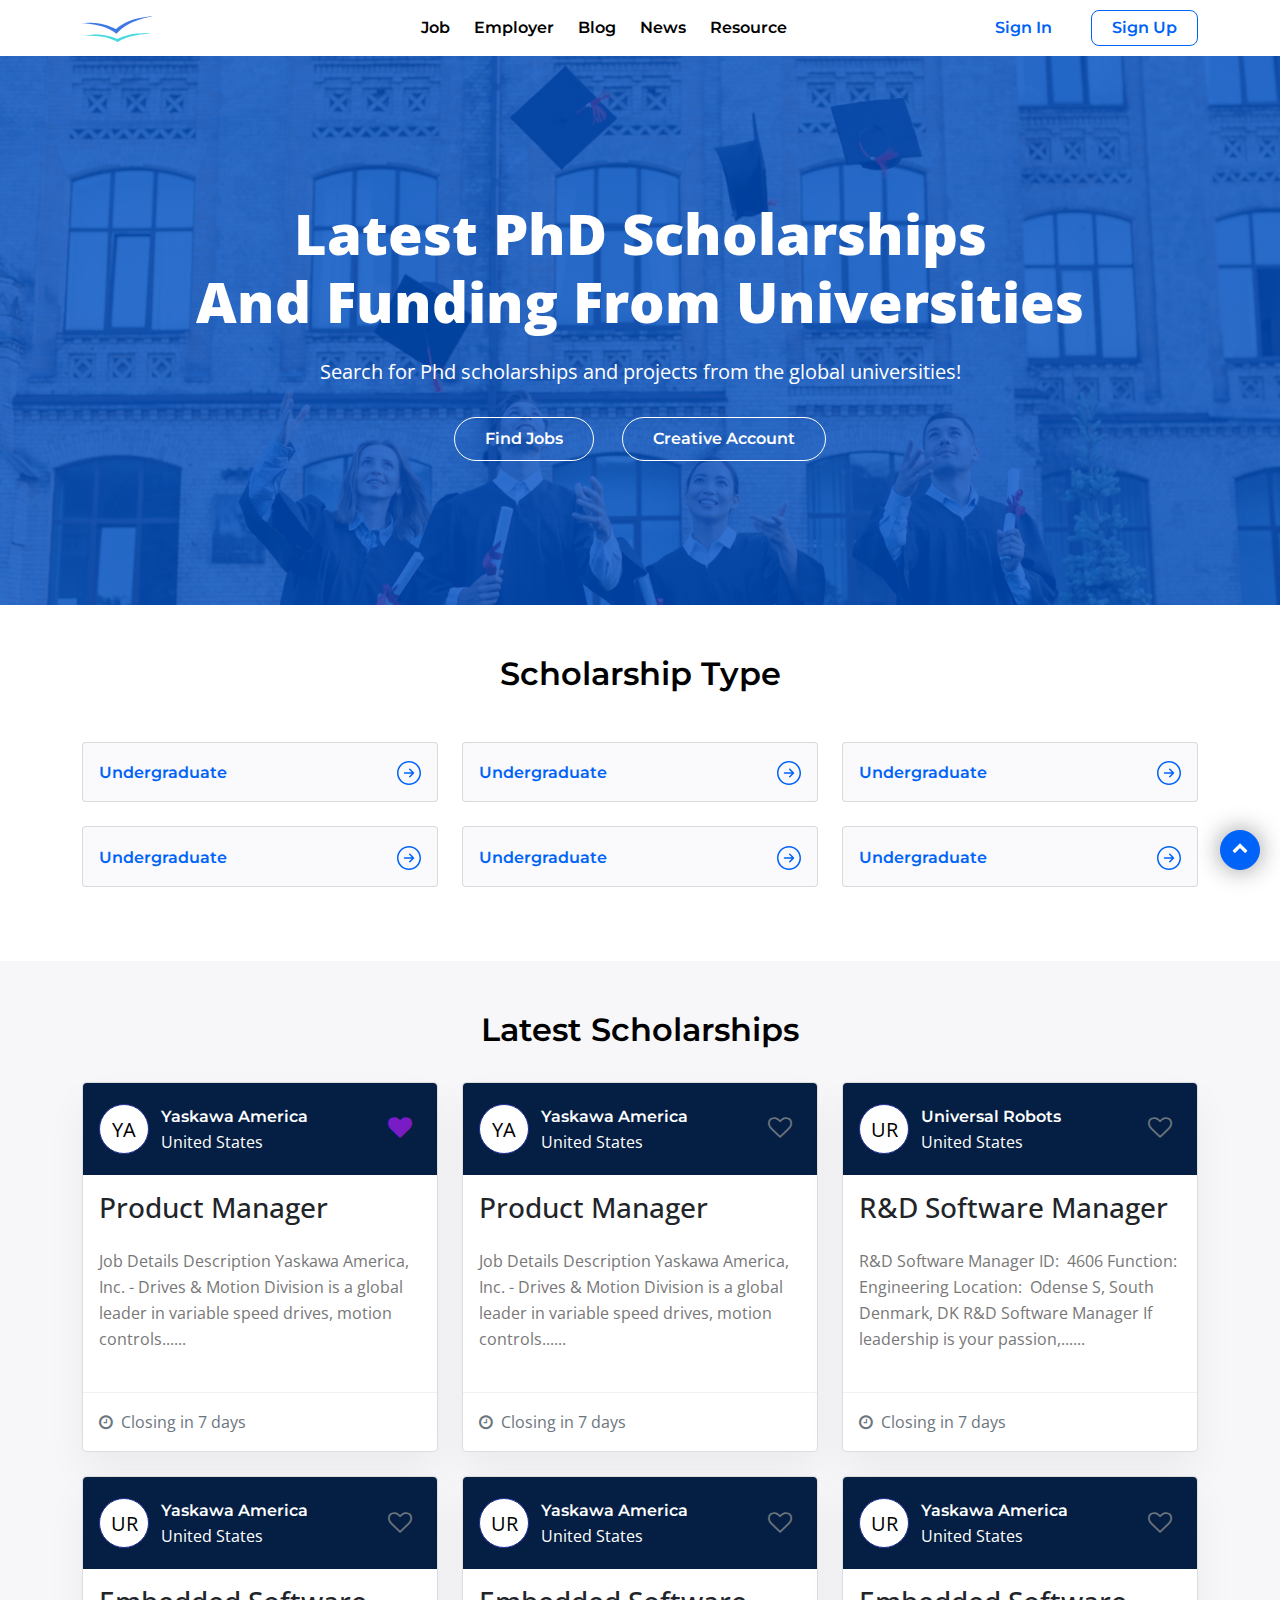
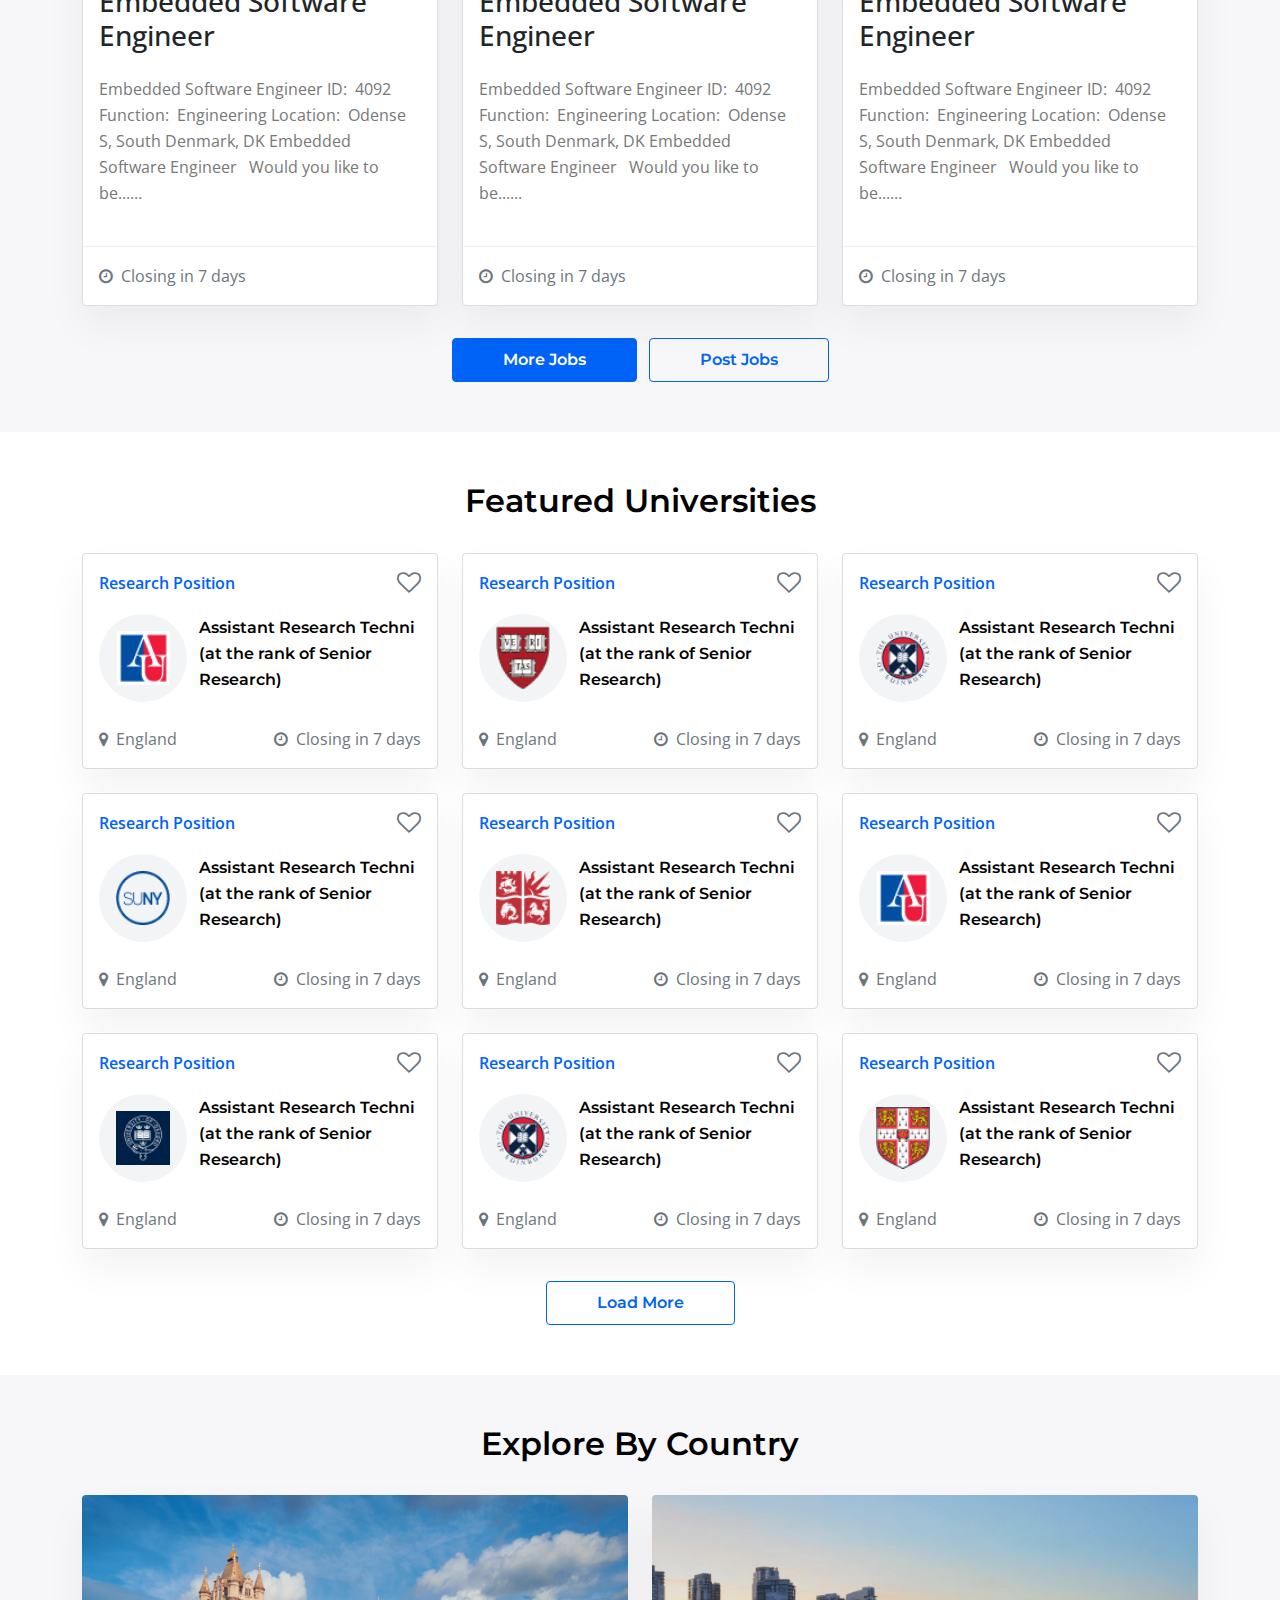
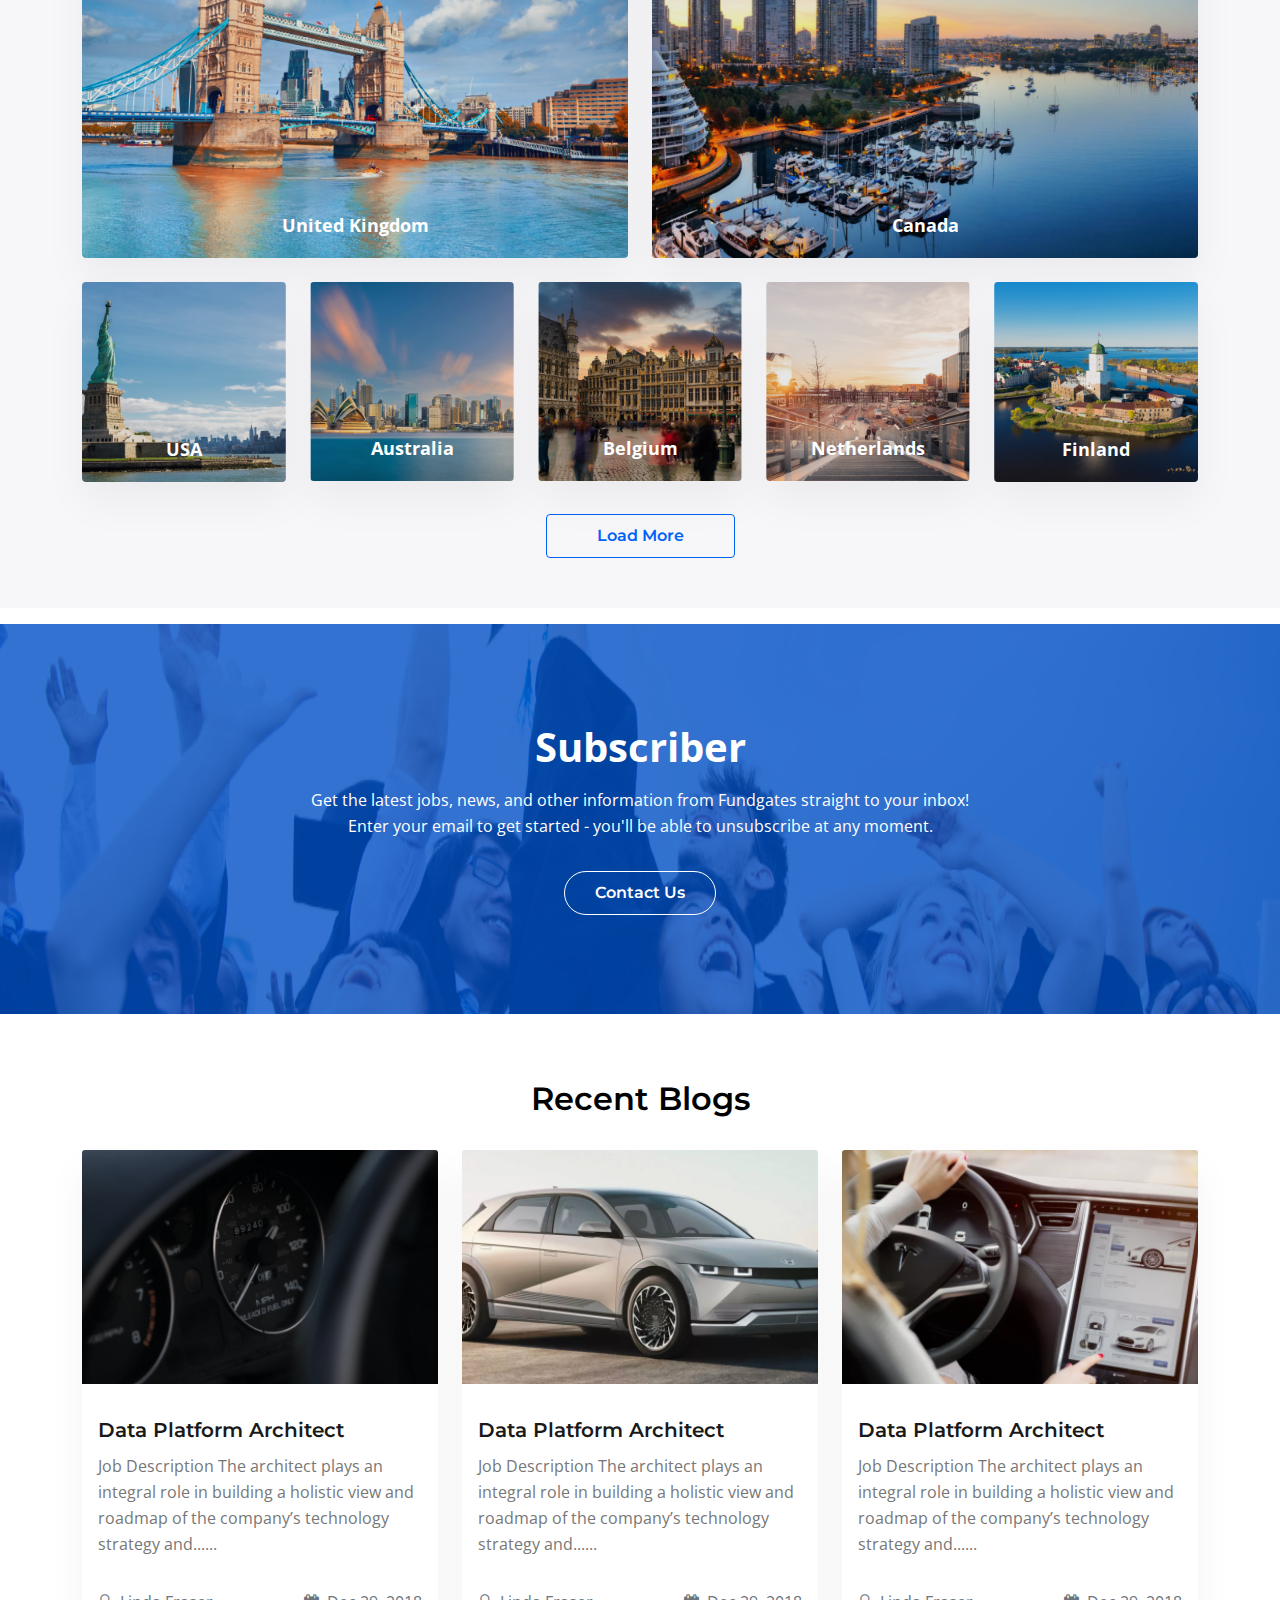
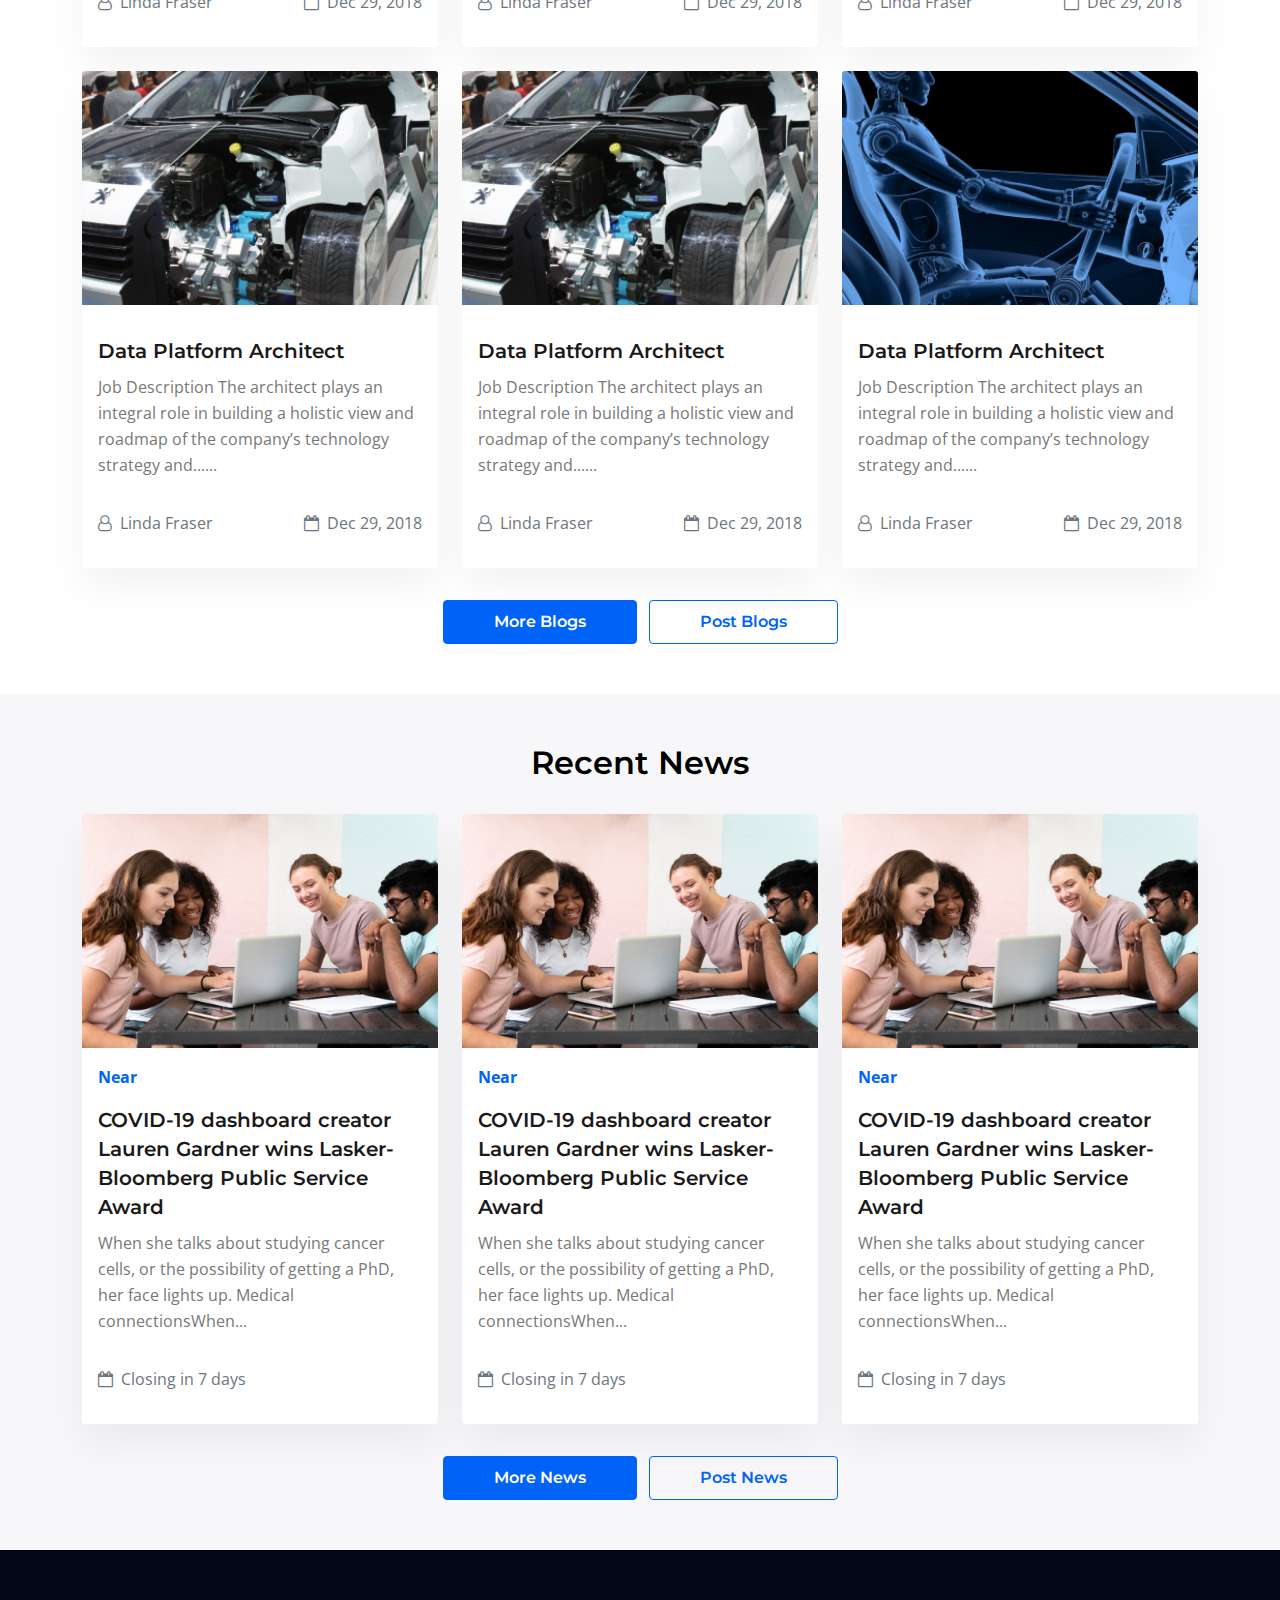
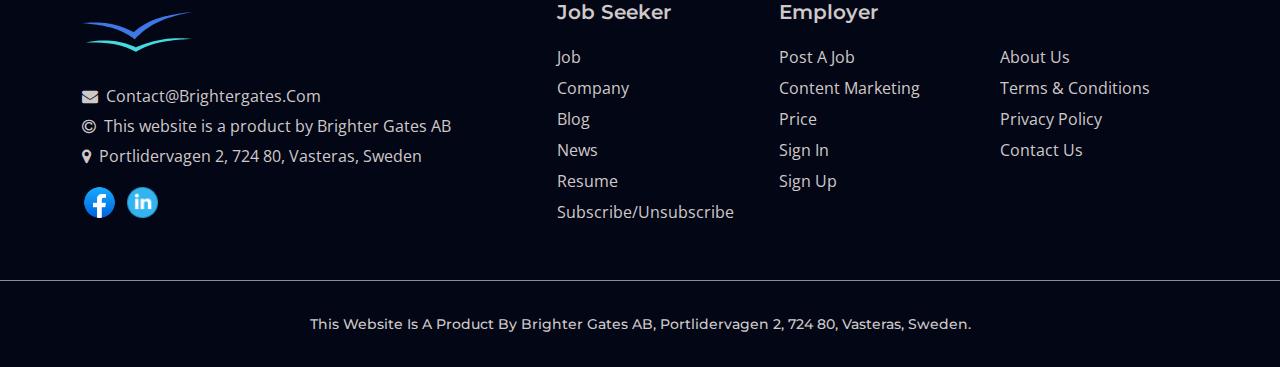
==== commit 56e9d925: "fix" ====
--- a/index.html
+++ b/index.html
@@ -92,13 +92,20 @@
             <img src="./assets/img/banner.png" alt="Post a Job For Academic Gates">
             <div class="banner__overlay"></div>
             <div class="banner__text">
-                <h1 class="banner__title">Open Up To <span style="color: #FDB400;">Your Future</span></h1>
-                <p class="banner__sub-title mt-3 d-none d-md-block">Find thousands of Study Programs, Academic Jobs and Scholarships here</p>
-                <div class="col-md-12">
+                <h1 class="banner__title">
+                    Latest PhD Scholarships <br>
+                    And Funding From Universities
+                </h1>
+                <p class="banner__sub-title mt-4 d-none d-md-block">
+                    Search for Phd scholarships and projects from the global universities!
+                </p>
+                <div class="col-md-12 mt-4">
                     <div class="load-more">
-                        <a href="https://beta.roboexpress.net/job/find-jobs" class="jobguru-banner-btn">
+                        <a href="" class="jobguru-banner-btn">
                             Find Jobs
-                            <img class="ms-2" src="./assets/img/Frame 1441.png" width="23">
+                        </a>
+                        <a href="" class="jobguru-banner-btn ms-4">
+                            Creative account
                         </a>
                     </div>
                 </div>
@@ -121,209 +128,113 @@
                     </div>
                 </div>
             </div>
-            <div class="row">
+            <div class="row scholarship">
                 <div class="col-lg-4 col-md-6 col-12 d-flex mb-4">
                     <div class="card border-1 shadow-min2 w-100">
                         <div class="card-body pt-7">
                             <div class="job-item__title d-flex align-items-center">
-                                <!-- <div class="job-company-logo">
-                                </div> -->
                                 <div class="job-company-text">
                                     <a href="" class="text-decoration-off job-company-name">
                                         Undergraduate
                                     </a>
-                                    <!-- <div class="text-muted">
-                                        <p><i class="fa fa-briefcase me-2"></i>1 open position</p>
-                                    </div> -->
                                 </div>
                                 <div class="ms-auto">
-                                    <a>
+                                    <a href="">
                                         <img src="./assets/img/arrow.svg">
                                     </a>
                                 </div>
                             </div>
                         </div>
-                        <!-- <div class="item-footer-date mt-auto p-3 pt-0 border-0">
-                            <div class="d-flex align-items-center justify-content-between">
-                                <p class="text-muted mr-2 mb-0">
-                                    <i class="fa fa-map-marker me-2"></i>England
-                                </p>
-                                
-                                <p class="text-muted mr-2 mb-0">
-                                    <i class="fa fa-clock-o me-2"></i>Closing in 7 days
-                                </p>
-                            </div>
-                        </div> -->
                     </div>
                 </div>
                 <div class="col-lg-4 col-md-6 col-12 d-flex mb-4">
                     <div class="card border-1 shadow-min2 w-100">
                         <div class="card-body pt-7">
                             <div class="job-item__title d-flex align-items-center">
-                                <!-- <div class="job-company-logo">
-                                </div> -->
                                 <div class="job-company-text">
                                     <a href="" class="text-decoration-off job-company-name">
                                         Undergraduate
                                     </a>
-                                    <!-- <div class="text-muted">
-                                        <p><i class="fa fa-briefcase me-2"></i>1 open position</p>
-                                    </div> -->
                                 </div>
                                 <div class="ms-auto">
-                                    <a>
+                                    <a href="">
                                         <img src="./assets/img/arrow.svg">
                                     </a>
                                 </div>
                             </div>
                         </div>
-                        <!-- <div class="item-footer-date mt-auto p-3 pt-0 border-0">
-                            <div class="d-flex align-items-center justify-content-between">
-                                <p class="text-muted mr-2 mb-0">
-                                    <i class="fa fa-map-marker me-2"></i>England
-                                </p>
-                                
-                                <p class="text-muted mr-2 mb-0">
-                                    <i class="fa fa-clock-o me-2"></i>Closing in 7 days
-                                </p>
-                            </div>
-                        </div> -->
                     </div>
                 </div>
                 <div class="col-lg-4 col-md-6 col-12 d-flex mb-4">
                     <div class="card border-1 shadow-min2 w-100">
                         <div class="card-body pt-7">
                             <div class="job-item__title d-flex align-items-center">
-                                <!-- <div class="job-company-logo">
-                                </div> -->
                                 <div class="job-company-text">
                                     <a href="" class="text-decoration-off job-company-name">
                                         Undergraduate
                                     </a>
-                                    <!-- <div class="text-muted">
-                                        <p><i class="fa fa-briefcase me-2"></i>1 open position</p>
-                                    </div> -->
                                 </div>
                                 <div class="ms-auto">
-                                    <a>
+                                    <a href="">
                                         <img src="./assets/img/arrow.svg">
                                     </a>
                                 </div>
                             </div>
                         </div>
-                        <!-- <div class="item-footer-date mt-auto p-3 pt-0 border-0">
-                            <div class="d-flex align-items-center justify-content-between">
-                                <p class="text-muted mr-2 mb-0">
-                                    <i class="fa fa-map-marker me-2"></i>England
-                                </p>
-                                
-                                <p class="text-muted mr-2 mb-0">
-                                    <i class="fa fa-clock-o me-2"></i>Closing in 7 days
-                                </p>
-                            </div>
-                        </div> -->
                     </div>
                 </div>
                 <div class="col-lg-4 col-md-6 col-12 d-flex mb-4">
                     <div class="card border-1 shadow-min2 w-100">
                         <div class="card-body pt-7">
                             <div class="job-item__title d-flex align-items-center">
-                                <!-- <div class="job-company-logo">
-                                </div> -->
                                 <div class="job-company-text">
                                     <a href="" class="text-decoration-off job-company-name">
                                         Undergraduate
                                     </a>
-                                    <!-- <div class="text-muted">
-                                        <p><i class="fa fa-briefcase me-2"></i>1 open position</p>
-                                    </div> -->
                                 </div>
                                 <div class="ms-auto">
-                                    <a>
+                                    <a href="">
                                         <img src="./assets/img/arrow.svg">
                                     </a>
                                 </div>
                             </div>
                         </div>
-                        <!-- <div class="item-footer-date mt-auto p-3 pt-0 border-0">
-                            <div class="d-flex align-items-center justify-content-between">
-                                <p class="text-muted mr-2 mb-0">
-                                    <i class="fa fa-map-marker me-2"></i>England
-                                </p>
-                                
-                                <p class="text-muted mr-2 mb-0">
-                                    <i class="fa fa-clock-o me-2"></i>Closing in 7 days
-                                </p>
-                            </div>
-                        </div> -->
                     </div>
                 </div>
                 <div class="col-lg-4 col-md-6 col-12 d-flex mb-4">
                     <div class="card border-1 shadow-min2 w-100">
                         <div class="card-body pt-7">
                             <div class="job-item__title d-flex align-items-center">
-                                <!-- <div class="job-company-logo">
-                                </div> -->
                                 <div class="job-company-text">
                                     <a href="" class="text-decoration-off job-company-name">
                                         Undergraduate
                                     </a>
-                                    <!-- <div class="text-muted">
-                                        <p><i class="fa fa-briefcase me-2"></i>1 open position</p>
-                                    </div> -->
                                 </div>
                                 <div class="ms-auto">
-                                    <a>
+                                    <a href="">
                                         <img src="./assets/img/arrow.svg">
                                     </a>
                                 </div>
                             </div>
                         </div>
-                        <!-- <div class="item-footer-date mt-auto p-3 pt-0 border-0">
-                            <div class="d-flex align-items-center justify-content-between">
-                                <p class="text-muted mr-2 mb-0">
-                                    <i class="fa fa-map-marker me-2"></i>England
-                                </p>
-                                
-                                <p class="text-muted mr-2 mb-0">
-                                    <i class="fa fa-clock-o me-2"></i>Closing in 7 days
-                                </p>
-                            </div>
-                        </div> -->
                     </div>
                 </div>
                 <div class="col-lg-4 col-md-6 col-12 d-flex mb-4">
                     <div class="card border-1 shadow-min2 w-100">
                         <div class="card-body pt-7">
                             <div class="job-item__title d-flex align-items-center">
-                                <!-- <div class="job-company-logo">
-                                </div> -->
                                 <div class="job-company-text">
                                     <a href="" class="text-decoration-off job-company-name">
                                         Undergraduate
                                     </a>
-                                    <!-- <div class="text-muted">
-                                        <p><i class="fa fa-briefcase me-2"></i>1 open position</p>
-                                    </div> -->
                                 </div>
                                 <div class="ms-auto">
-                                    <a>
+                                    <a href="">
                                         <img src="./assets/img/arrow.svg">
                                     </a>
                                 </div>
                             </div>
                         </div>
-                        <!-- <div class="item-footer-date mt-auto p-3 pt-0 border-0">
-                            <div class="d-flex align-items-center justify-content-between">
-                                <p class="text-muted mr-2 mb-0">
-                                    <i class="fa fa-map-marker me-2"></i>England
-                                </p>
-                                
-                                <p class="text-muted mr-2 mb-0">
-                                    <i class="fa fa-clock-o me-2"></i>Closing in 7 days
-                                </p>
-                            </div>
-                        </div> -->
                     </div>
                 </div>
         </div>
@@ -339,7 +250,7 @@
                 <div class="col-md-12 mb-0 mb-md-6">
                     <div class="site-heading">
                         <h2 class="text-center">
-                            Featured Jobs
+                            Latest Scholarships
                         </h2>
                     </div>
                 </div>
@@ -366,7 +277,7 @@
                                 </div>
                                 <div class="job-item__content">
                                     <a class="" href="">
-                                        <h3 class="text-dark mb-4">Product Manager</h3>
+                                        <h3 class="job-title text-dark mb-4">Product Manager</h3>
                                         <p class="job-short">
                                             Job Details Description Yaskawa America, Inc. - Drives &amp; Motion Division is a global leader in variable speed drives, motion controls......
                                         </p>
@@ -407,7 +318,7 @@
                                 </div>
                                 <div class="job-item__content">
                                     <a class="" href="">
-                                        <h3 class="text-dark mb-4">Product Manager</h3>
+                                        <h3 class="job-title text-dark mb-4">Product Manager</h3>
                                         <p class="job-short">
                                             Job Details Description Yaskawa America, Inc. - Drives &amp; Motion Division is a global leader in variable speed drives, motion controls......
                                         </p>
@@ -449,7 +360,7 @@
                                 </div>
                                 <div class="job-item__content">
                                     <a class="" href="">
-                                        <h3 class="text-dark mb-4">R&amp;D Software Manager</h3>
+                                        <h3 class="job-title text-dark mb-4">R&amp;D Software Manager</h3>
                                         <p class="job-short">
                                             R&amp;D Software Manager ID:&nbsp; 4606 Function:&nbsp; Engineering Location:&nbsp; Odense S, South Denmark, DK R&amp;D Software Manager If leadership is your passion,......
                                         </p>
@@ -490,7 +401,7 @@
                                 </div>
                                 <div class="job-item__content">
                                     <a class="" href="">
-                                        <h3 class="text-dark mb-4">Embedded Software Engineer</h3>
+                                        <h3 class="job-title text-dark mb-4">Embedded Software Engineer</h3>
                                         <p class="job-short">
                                             Embedded Software Engineer ID:&nbsp; 4092 Function:&nbsp; Engineering Location:&nbsp; Odense S, South Denmark, DK Embedded Software Engineer &nbsp; Would you like to be......
                                         </p>
@@ -531,7 +442,7 @@
                                 </div>
                                 <div class="job-item__content">
                                     <a class="" href="">
-                                        <h3 class="text-dark mb-4">Embedded Software Engineer</h3>
+                                        <h3 class="job-title text-dark mb-4">Embedded Software Engineer</h3>
                                         <p class="job-short">
                                             Embedded Software Engineer ID:&nbsp; 4092 Function:&nbsp; Engineering Location:&nbsp; Odense S, South Denmark, DK Embedded Software Engineer &nbsp; Would you like to be......
                                         </p>
@@ -572,7 +483,7 @@
                                 </div>
                                 <div class="job-item__content">
                                     <a class="" href="">
-                                        <h3 class="text-dark mb-4">Embedded Software Engineer</h3>
+                                        <h3 class="job-title text-dark mb-4">Embedded Software Engineer</h3>
                                         <p class="job-short">
                                             Embedded Software Engineer ID:&nbsp; 4092 Function:&nbsp; Engineering Location:&nbsp; Odense S, South Denmark, DK Embedded Software Engineer &nbsp; Would you like to be......
                                         </p>
@@ -595,14 +506,13 @@
             <div class="row">
                 <div class="col-md-12">
                     <div class="load-more">
-                                <a href="https://beta.roboexpress.net/job/find-jobs" class="jobguru-btn me-2">
+                                <a href="https://beta.roboexpress.net/job/find-jobs" class="jobguru-btn-left me-2">
                                     More jobs
                                 </a>
                                 <a href="" class="jobguru-btn mt-0 ml-2 mr-2">
                                     Post jobs
                                 </a>
                         </div>
-                        <!-- <a href="https://beta.roboexpress.net/job/job-post" class="jobguru-post mt-0 ms-2">Post job</a> -->
                     </div>
                 </div>
             </div>
@@ -614,392 +524,731 @@
     <!-- Featured Jobs Start -->
     <section class="section_50 featuredJob">
         <div class="container">
-            <div class="block">
-                <div class="row">
+            <div class="row">
+                <div class="col-md-12 mb-0 mb-md-6">
+                    <div class="site-heading">
+                        <h2 class="text-center">
+                            Featured Universities
+                        </h2>
+                    </div>
+                </div>
+            </div>
+            <div class="row">
+                <div class="col-12 col-lg-4 col-md-6 d-flex feature-job-body">
+                    <div class="card border-1 mb-4 shadow-min2">
+                        <div class="card-body pt-7">
+                            <div class="job-item">
+                                <div class="job-item__name d-flex align-content-center">
+                                    <a href="">Research Position</a>
+                                    <div class="ms-auto job-item__heart">
+                                        <a href="">
+                                            <i class="fa fa-heart-o"></i>
+                                        </a>
+                                    </div>
+                                </div>
+                                <div class="job-item__content">
+                                    <div class="top-company-list">
+                                        <div class="d-flex flex-wrap">
+                                            <div class="academic-job-img">
+                                                <img src="./assets/img/Group.png">
+                                            </div>
+                                            <div class="academic-job-content">
+                                                <a href="#" class="text-decoration-off job-company-name text-black">
+                                                    Assistant Research Techni (at the rank of Senior Research)
+                                                </a>
+                                            </div>
+                                        </div>
+                                    </div>
+                                </div>
+                            </div>
+                        </div>
+                        <div class="item-footer-date mt-auto p-3 pt-0 border-0">
+                            <div class="d-flex align-items-center justify-content-between">
+                                <p class="text-muted mr-2 mb-0">
+                                    <i class="fa fa-map-marker me-2"></i>England
+                                </p>
+                                
+                                <p class="text-muted mr-2 mb-0">
+                                    <i class="fa fa-clock-o me-2"></i>Closing in 7 days
+                                </p>
+                            </div>
+                        </div>
+                    </div>
+                </div>
+                <div class="col-12 col-lg-4 col-md-6 d-flex feature-job-body">
+                    <div class="card border-1 mb-4 shadow-min2">
+                        <div class="card-body pt-7">
+                            <div class="job-item">
+                                <div class="job-item__name d-flex align-content-center">
+                                    <a href="">Research Position</a>
+                                    <div class="ms-auto job-item__heart">
+                                        <a href="">
+                                            <i class="fa fa-heart-o"></i>
+                                        </a>
+                                    </div>
+                                </div>
+                                <div class="job-item__content">
+                                    <div class="top-company-list">
+                                        <div class="d-flex flex-wrap">
+                                            <div class="academic-job-img">
+                                                <img src="./assets/img/g10.png">
+                                            </div>
+                                            <div class="academic-job-content">
+                                                <a href="#" class="text-decoration-off job-company-name text-black">
+                                                    Assistant Research Techni (at the rank of Senior Research)
+                                                </a>
+                                            </div>
+                                        </div>
+                                    </div>
+                                </div>
+                            </div>
+                        </div>
+                        <div class="item-footer-date mt-auto p-3 pt-0 border-0">
+                            <div class="d-flex align-items-center justify-content-between">
+                                <p class="text-muted mr-2 mb-0">
+                                    <i class="fa fa-map-marker me-2"></i>England
+                                </p>
+                                
+                                <p class="text-muted mr-2 mb-0">
+                                    <i class="fa fa-clock-o me-2"></i>Closing in 7 days
+                                </p>
+                            </div>
+                        </div>
+                    </div>
+                </div>
+                <div class="col-12 col-lg-4 col-md-6 d-flex feature-job-body">
+                    <div class="card border-1 mb-4 shadow-min2">
+                        <div class="card-body pt-7">
+                            <div class="job-item">
+                                <div class="job-item__name d-flex align-content-center">
+                                    <a href="">Research Position</a>
+                                    <div class="ms-auto job-item__heart">
+                                        <a href="">
+                                            <i class="fa fa-heart-o"></i>
+                                        </a>
+                                    </div>
+                                </div>
+                                <div class="job-item__content">
+                                    <div class="top-company-list">
+                                        <div class="d-flex flex-wrap">
+                                            <div class="academic-job-img">
+                                                <img src="./assets/img/g15.png">
+                                            </div>
+                                            <div class="academic-job-content">
+                                                <a href="#" class="text-decoration-off job-company-name text-black">
+                                                    Assistant Research Techni (at the rank of Senior Research)
+                                                </a>
+                                            </div>
+                                        </div>
+                                    </div>
+                                </div>
+                            </div>
+                        </div>
+                        <div class="item-footer-date mt-auto p-3 pt-0 border-0">
+                            <div class="d-flex align-items-center justify-content-between">
+                                <p class="text-muted mr-2 mb-0">
+                                    <i class="fa fa-map-marker me-2"></i>England
+                                </p>
+                                
+                                <p class="text-muted mr-2 mb-0">
+                                    <i class="fa fa-clock-o me-2"></i>Closing in 7 days
+                                </p>
+                            </div>
+                        </div>
+                    </div>
+                </div>
+                <div class="col-12 col-lg-4 col-md-6 d-flex feature-job-body">
+                    <div class="card border-1 mb-4 shadow-min2">
+                        <div class="card-body pt-7">
+                            <div class="job-item">
+                                <div class="job-item__name d-flex align-content-center">
+                                    <a href="">Research Position</a>
+                                    <div class="ms-auto job-item__heart">
+                                        <a href="">
+                                            <i class="fa fa-heart-o"></i>
+                                        </a>
+                                    </div>
+                                </div>
+                                <div class="job-item__content">
+                                    <div class="top-company-list">
+                                        <div class="d-flex flex-wrap">
+                                            <div class="academic-job-img">
+                                                <img src="./assets/img/lg-uni.png">
+                                            </div>
+                                            <div class="academic-job-content">
+                                                <a href="#" class="text-decoration-off job-company-name text-black">
+                                                    Assistant Research Techni (at the rank of Senior Research)
+                                                </a>
+                                            </div>
+                                        </div>
+                                    </div>
+                                </div>
+                            </div>
+                        </div>
+                        <div class="item-footer-date mt-auto p-3 pt-0 border-0">
+                            <div class="d-flex align-items-center justify-content-between">
+                                <p class="text-muted mr-2 mb-0">
+                                    <i class="fa fa-map-marker me-2"></i>England
+                                </p>
+                                
+                                <p class="text-muted mr-2 mb-0">
+                                    <i class="fa fa-clock-o me-2"></i>Closing in 7 days
+                                </p>
+                            </div>
+                        </div>
+                    </div>
+                </div>
+                <div class="col-12 col-lg-4 col-md-6 d-flex feature-job-body">
+                    <div class="card border-1 mb-4 shadow-min2">
+                        <div class="card-body pt-7">
+                            <div class="job-item">
+                                <div class="job-item__name d-flex align-content-center">
+                                    <a href="">Research Position</a>
+                                    <div class="ms-auto job-item__heart">
+                                        <a href="">
+                                            <i class="fa fa-heart-o"></i>
+                                        </a>
+                                    </div>
+                                </div>
+                                <div class="job-item__content">
+                                    <div class="top-company-list">
+                                        <div class="d-flex flex-wrap">
+                                            <div class="academic-job-img">
+                                                <img src="./assets/img/g13.png">
+                                            </div>
+                                            <div class="academic-job-content">
+                                                <a href="#" class="text-decoration-off job-company-name text-black">
+                                                    Assistant Research Techni (at the rank of Senior Research)
+                                                </a>
+                                            </div>
+                                        </div>
+                                    </div>
+                                </div>
+                            </div>
+                        </div>
+                        <div class="item-footer-date mt-auto p-3 pt-0 border-0">
+                            <div class="d-flex align-items-center justify-content-between">
+                                <p class="text-muted mr-2 mb-0">
+                                    <i class="fa fa-map-marker me-2"></i>England
+                                </p>
+                                
+                                <p class="text-muted mr-2 mb-0">
+                                    <i class="fa fa-clock-o me-2"></i>Closing in 7 days
+                                </p>
+                            </div>
+                        </div>
+                    </div>
+                </div>
+                <div class="col-12 col-lg-4 col-md-6 d-flex feature-job-body">
+                    <div class="card border-1 mb-4 shadow-min2">
+                        <div class="card-body pt-7">
+                            <div class="job-item">
+                                <div class="job-item__name d-flex align-content-center">
+                                    <a href="">Research Position</a>
+                                    <div class="ms-auto job-item__heart">
+                                        <a href="">
+                                            <i class="fa fa-heart-o"></i>
+                                        </a>
+                                    </div>
+                                </div>
+                                <div class="job-item__content">
+                                    <div class="top-company-list">
+                                        <div class="d-flex flex-wrap">
+                                            <div class="academic-job-img">
+                                                <img src="./assets/img/Group.png">
+                                            </div>
+                                            <div class="academic-job-content">
+                                                <a href="#" class="text-decoration-off job-company-name text-black">
+                                                    Assistant Research Techni (at the rank of Senior Research)
+                                                </a>
+                                            </div>
+                                        </div>
+                                    </div>
+                                </div>
+                            </div>
+                        </div>
+                        <div class="item-footer-date mt-auto p-3 pt-0 border-0">
+                            <div class="d-flex align-items-center justify-content-between">
+                                <p class="text-muted mr-2 mb-0">
+                                    <i class="fa fa-map-marker me-2"></i>England
+                                </p>
+                                
+                                <p class="text-muted mr-2 mb-0">
+                                    <i class="fa fa-clock-o me-2"></i>Closing in 7 days
+                                </p>
+                            </div>
+                        </div>
+                    </div>
+                </div>
+                <div class="col-12 col-lg-4 col-md-6 d-flex feature-job-body">
+                    <div class="card border-1 mb-4 shadow-min2">
+                        <div class="card-body pt-7">
+                            <div class="job-item">
+                                <div class="job-item__name d-flex align-content-center">
+                                    <a href="">Research Position</a>
+                                    <div class="ms-auto job-item__heart">
+                                        <a href="">
+                                            <i class="fa fa-heart-o"></i>
+                                        </a>
+                                    </div>
+                                </div>
+                                <div class="job-item__content">
+                                    <div class="top-company-list">
+                                        <div class="d-flex flex-wrap">
+                                            <div class="academic-job-img">
+                                                <img src="./assets/img/g14.png">
+                                            </div>
+                                            <div class="academic-job-content">
+                                                <a href="#" class="text-decoration-off job-company-name text-black">
+                                                    Assistant Research Techni (at the rank of Senior Research)
+                                                </a>
+                                            </div>
+                                        </div>
+                                    </div>
+                                </div>
+                            </div>
+                        </div>
+                        <div class="item-footer-date mt-auto p-3 pt-0 border-0">
+                            <div class="d-flex align-items-center justify-content-between">
+                                <p class="text-muted mr-2 mb-0">
+                                    <i class="fa fa-map-marker me-2"></i>England
+                                </p>
+                                
+                                <p class="text-muted mr-2 mb-0">
+                                    <i class="fa fa-clock-o me-2"></i>Closing in 7 days
+                                </p>
+                            </div>
+                        </div>
+                    </div>
+                </div>
+                <div class="col-12 col-lg-4 col-md-6 d-flex feature-job-body">
+                    <div class="card border-1 mb-4 shadow-min2">
+                        <div class="card-body pt-7">
+                            <div class="job-item">
+                                <div class="job-item__name d-flex align-content-center">
+                                    <a href="">Research Position</a>
+                                    <div class="ms-auto job-item__heart">
+                                        <a href="">
+                                            <i class="fa fa-heart-o"></i>
+                                        </a>
+                                    </div>
+                                </div>
+                                <div class="job-item__content">
+                                    <div class="top-company-list">
+                                        <div class="d-flex flex-wrap">
+                                            <div class="academic-job-img">
+                                                <img src="./assets/img/g15.png">
+                                            </div>
+                                            <div class="academic-job-content">
+                                                <a href="#" class="text-decoration-off job-company-name text-black">
+                                                    Assistant Research Techni (at the rank of Senior Research)
+                                                </a>
+                                            </div>
+                                        </div>
+                                    </div>
+                                </div>
+                            </div>
+                        </div>
+                        <div class="item-footer-date mt-auto p-3 pt-0 border-0">
+                            <div class="d-flex align-items-center justify-content-between">
+                                <p class="text-muted mr-2 mb-0">
+                                    <i class="fa fa-map-marker me-2"></i>England
+                                </p>
+                                
+                                <p class="text-muted mr-2 mb-0">
+                                    <i class="fa fa-clock-o me-2"></i>Closing in 7 days
+                                </p>
+                            </div>
+                        </div>
+                    </div>
+                </div>
+                <div class="col-12 col-lg-4 col-md-6 d-flex feature-job-body">
+                    <div class="card border-1 mb-4 shadow-min2">
+                        <div class="card-body pt-7">
+                            <div class="job-item">
+                                <div class="job-item__name d-flex align-content-center">
+                                    <a href="">Research Position</a>
+                                    <div class="ms-auto job-item__heart">
+                                        <a href="">
+                                            <i class="fa fa-heart-o"></i>
+                                        </a>
+                                    </div>
+                                </div>
+                                <div class="job-item__content">
+                                    <div class="top-company-list">
+                                        <div class="d-flex flex-wrap">
+                                            <div class="academic-job-img">
+                                                <img src="./assets/img/g16.png">
+                                            </div>
+                                            <div class="academic-job-content">
+                                                <a href="#" class="text-decoration-off job-company-name text-black">
+                                                    Assistant Research Techni (at the rank of Senior Research)
+                                                </a>
+                                            </div>
+                                        </div>
+                                    </div>
+                                </div>
+                            </div>
+                        </div>
+                        <div class="item-footer-date mt-auto p-3 pt-0 border-0">
+                            <div class="d-flex align-items-center justify-content-between">
+                                <p class="text-muted mr-2 mb-0">
+                                    <i class="fa fa-map-marker me-2"></i>England
+                                </p>
+                                
+                                <p class="text-muted mr-2 mb-0">
+                                    <i class="fa fa-clock-o me-2"></i>Closing in 7 days
+                                </p>
+                            </div>
+                        </div>
+                    </div>
+                </div>
+            </div>
+            <div class="row">
+                <div class="col-md-12">
+                    <div class="load-more">
+                                <!-- <a href="https://beta.roboexpress.net/job/find-jobs" class="jobguru-btn-left me-2">
+                                    more news
+                                </a> -->
+                                <a href="https://beta.roboexpress.net/news-post/post/create" class="jobguru-btn">
+                                    Load More
+                                </a>
+                    </div>
+                </div>
+            </div>
+        </div>
+    </section>
+    <!-- Job Tab Area End -->
+
+    
+    <!--  -->
+    <section class="section_50 featuredJob feature-job-area">
+        <div class="container">
+            <div class="row">
+                <div class="col-md-12 mb-0 mb-md-6">
                     <div class="col-md-12 mb-0 mb-md-6">
                         <div class="site-heading">
                             <h2 class="text-center">
-                                Featured Jobs
+                                Explore by Country
                             </h2>
                         </div>
                     </div>
                 </div>
-                <div class="row">
-                    <div class="col-12 col-lg-4 col-md-6 d-flex feature-job-body">
-                        <div class="card border-1 mb-4 shadow-min2">
-                            <div class="card-body pt-7">
-                                <div class="job-item">
-                                    <div class="job-item__name d-flex align-content-center">
-                                        <a href="">Research Position</a>
-                                        <div class="ms-auto job-item__heart">
-                                            <a href="">
-                                                <i class="fa fa-heart-o"></i>
-                                            </a>
-                                        </div>
-                                    </div>
-                                    <div class="job-item__content">
-                                        <div class="top-company-list">
-                                            <div class="d-flex flex-wrap">
-                                                <div class="academic-job-img">
-                                                    <img src="./assets/img/Group.png">
-                                                </div>
-                                                <div class="academic-job-content">
-                                                    <a href="#" class="text-decoration-off job-company-name text-black">
-                                                        Assistant Research Techni (at the rank of Senior Research)
-                                                    </a>
-                                                </div>
-                                            </div>
-                                        </div>
-                                    </div>
-                                </div>
-                            </div>
-                            <div class="item-footer-date mt-auto p-3 pt-0 border-0">
-                                <div class="d-flex align-items-center justify-content-between">
-                                    <p class="text-muted mr-2 mb-0">
-                                        <i class="fa fa-map-marker me-2"></i>England
-                                    </p>
-                                    
-                                    <p class="text-muted mr-2 mb-0">
-                                        <i class="fa fa-clock-o me-2"></i>Closing in 7 days
-                                    </p>
-                                </div>
-                            </div>
-                        </div>
-                    </div>
-                    <div class="col-12 col-lg-4 col-md-6 d-flex feature-job-body">
-                        <div class="card border-1 mb-4 shadow-min2">
-                            <div class="card-body pt-7">
-                                <div class="job-item">
-                                    <div class="job-item__name d-flex align-content-center">
-                                        <a href="">Research Position</a>
-                                        <div class="ms-auto job-item__heart">
-                                            <a href="">
-                                                <i class="fa fa-heart-o"></i>
-                                            </a>
-                                        </div>
-                                    </div>
-                                    <div class="job-item__content">
-                                        <div class="top-company-list">
-                                            <div class="d-flex flex-wrap">
-                                                <div class="academic-job-img">
-                                                    <img src="./assets/img/g10.png">
-                                                </div>
-                                                <div class="academic-job-content">
-                                                    <a href="#" class="text-decoration-off job-company-name text-black">
-                                                        Assistant Research Techni (at the rank of Senior Research)
-                                                    </a>
-                                                </div>
-                                            </div>
-                                        </div>
-                                    </div>
-                                </div>
-                            </div>
-                            <div class="item-footer-date mt-auto p-3 pt-0 border-0">
-                                <div class="d-flex align-items-center justify-content-between">
-                                    <p class="text-muted mr-2 mb-0">
-                                        <i class="fa fa-map-marker me-2"></i>England
-                                    </p>
-                                    
-                                    <p class="text-muted mr-2 mb-0">
-                                        <i class="fa fa-clock-o me-2"></i>Closing in 7 days
-                                    </p>
-                                </div>
-                            </div>
-                        </div>
-                    </div>
-                    <div class="col-12 col-lg-4 col-md-6 d-flex feature-job-body">
-                        <div class="card border-1 mb-4 shadow-min2">
-                            <div class="card-body pt-7">
-                                <div class="job-item">
-                                    <div class="job-item__name d-flex align-content-center">
-                                        <a href="">Research Position</a>
-                                        <div class="ms-auto job-item__heart">
-                                            <a href="">
-                                                <i class="fa fa-heart-o"></i>
-                                            </a>
-                                        </div>
-                                    </div>
-                                    <div class="job-item__content">
-                                        <div class="top-company-list">
-                                            <div class="d-flex flex-wrap">
-                                                <div class="academic-job-img">
-                                                    <img src="./assets/img/g15.png">
-                                                </div>
-                                                <div class="academic-job-content">
-                                                    <a href="#" class="text-decoration-off job-company-name text-black">
-                                                        Assistant Research Techni (at the rank of Senior Research)
-                                                    </a>
-                                                </div>
-                                            </div>
-                                        </div>
-                                    </div>
-                                </div>
-                            </div>
-                            <div class="item-footer-date mt-auto p-3 pt-0 border-0">
-                                <div class="d-flex align-items-center justify-content-between">
-                                    <p class="text-muted mr-2 mb-0">
-                                        <i class="fa fa-map-marker me-2"></i>England
-                                    </p>
-                                    
-                                    <p class="text-muted mr-2 mb-0">
-                                        <i class="fa fa-clock-o me-2"></i>Closing in 7 days
-                                    </p>
-                                </div>
-                            </div>
-                        </div>
-                    </div>
-                    <div class="col-12 col-lg-4 col-md-6 d-flex feature-job-body">
-                        <div class="card border-1 mb-4 shadow-min2">
-                            <div class="card-body pt-7">
-                                <div class="job-item">
-                                    <div class="job-item__name d-flex align-content-center">
-                                        <a href="">Research Position</a>
-                                        <div class="ms-auto job-item__heart">
-                                            <a href="">
-                                                <i class="fa fa-heart-o"></i>
-                                            </a>
-                                        </div>
-                                    </div>
-                                    <div class="job-item__content">
-                                        <div class="top-company-list">
-                                            <div class="d-flex flex-wrap">
-                                                <div class="academic-job-img">
-                                                    <img src="./assets/img/lg-uni.png">
-                                                </div>
-                                                <div class="academic-job-content">
-                                                    <a href="#" class="text-decoration-off job-company-name text-black">
-                                                        Assistant Research Techni (at the rank of Senior Research)
-                                                    </a>
-                                                </div>
-                                            </div>
-                                        </div>
-                                    </div>
-                                </div>
-                            </div>
-                            <div class="item-footer-date mt-auto p-3 pt-0 border-0">
-                                <div class="d-flex align-items-center justify-content-between">
-                                    <p class="text-muted mr-2 mb-0">
-                                        <i class="fa fa-map-marker me-2"></i>England
-                                    </p>
-                                    
-                                    <p class="text-muted mr-2 mb-0">
-                                        <i class="fa fa-clock-o me-2"></i>Closing in 7 days
-                                    </p>
-                                </div>
-                            </div>
-                        </div>
-                    </div>
-                    <div class="col-12 col-lg-4 col-md-6 d-flex feature-job-body">
-                        <div class="card border-1 mb-4 shadow-min2">
-                            <div class="card-body pt-7">
-                                <div class="job-item">
-                                    <div class="job-item__name d-flex align-content-center">
-                                        <a href="">Research Position</a>
-                                        <div class="ms-auto job-item__heart">
-                                            <a href="">
-                                                <i class="fa fa-heart-o"></i>
-                                            </a>
-                                        </div>
-                                    </div>
-                                    <div class="job-item__content">
-                                        <div class="top-company-list">
-                                            <div class="d-flex flex-wrap">
-                                                <div class="academic-job-img">
-                                                    <img src="./assets/img/g13.png">
-                                                </div>
-                                                <div class="academic-job-content">
-                                                    <a href="#" class="text-decoration-off job-company-name text-black">
-                                                        Assistant Research Techni (at the rank of Senior Research)
-                                                    </a>
-                                                </div>
-                                            </div>
-                                        </div>
-                                    </div>
-                                </div>
-                            </div>
-                            <div class="item-footer-date mt-auto p-3 pt-0 border-0">
-                                <div class="d-flex align-items-center justify-content-between">
-                                    <p class="text-muted mr-2 mb-0">
-                                        <i class="fa fa-map-marker me-2"></i>England
-                                    </p>
-                                    
-                                    <p class="text-muted mr-2 mb-0">
-                                        <i class="fa fa-clock-o me-2"></i>Closing in 7 days
-                                    </p>
-                                </div>
-                            </div>
-                        </div>
-                    </div>
-                    <div class="col-12 col-lg-4 col-md-6 d-flex feature-job-body">
-                        <div class="card border-1 mb-4 shadow-min2">
-                            <div class="card-body pt-7">
-                                <div class="job-item">
-                                    <div class="job-item__name d-flex align-content-center">
-                                        <a href="">Research Position</a>
-                                        <div class="ms-auto job-item__heart">
-                                            <a href="">
-                                                <i class="fa fa-heart-o"></i>
-                                            </a>
-                                        </div>
-                                    </div>
-                                    <div class="job-item__content">
-                                        <div class="top-company-list">
-                                            <div class="d-flex flex-wrap">
-                                                <div class="academic-job-img">
-                                                    <img src="./assets/img/Group.png">
-                                                </div>
-                                                <div class="academic-job-content">
-                                                    <a href="#" class="text-decoration-off job-company-name text-black">
-                                                        Assistant Research Techni (at the rank of Senior Research)
-                                                    </a>
-                                                </div>
-                                            </div>
-                                        </div>
-                                    </div>
-                                </div>
-                            </div>
-                            <div class="item-footer-date mt-auto p-3 pt-0 border-0">
-                                <div class="d-flex align-items-center justify-content-between">
-                                    <p class="text-muted mr-2 mb-0">
-                                        <i class="fa fa-map-marker me-2"></i>England
-                                    </p>
-                                    
-                                    <p class="text-muted mr-2 mb-0">
-                                        <i class="fa fa-clock-o me-2"></i>Closing in 7 days
-                                    </p>
-                                </div>
-                            </div>
-                        </div>
-                    </div>
-                    <div class="col-12 col-lg-4 col-md-6 d-flex feature-job-body">
-                        <div class="card border-1 mb-4 shadow-min2">
-                            <div class="card-body pt-7">
-                                <div class="job-item">
-                                    <div class="job-item__name d-flex align-content-center">
-                                        <a href="">Research Position</a>
-                                        <div class="ms-auto job-item__heart">
-                                            <a href="">
-                                                <i class="fa fa-heart-o"></i>
-                                            </a>
-                                        </div>
-                                    </div>
-                                    <div class="job-item__content">
-                                        <div class="top-company-list">
-                                            <div class="d-flex flex-wrap">
-                                                <div class="academic-job-img">
-                                                    <img src="./assets/img/g14.png">
-                                                </div>
-                                                <div class="academic-job-content">
-                                                    <a href="#" class="text-decoration-off job-company-name text-black">
-                                                        Assistant Research Techni (at the rank of Senior Research)
-                                                    </a>
-                                                </div>
-                                            </div>
-                                        </div>
-                                    </div>
-                                </div>
-                            </div>
-                            <div class="item-footer-date mt-auto p-3 pt-0 border-0">
-                                <div class="d-flex align-items-center justify-content-between">
-                                    <p class="text-muted mr-2 mb-0">
-                                        <i class="fa fa-map-marker me-2"></i>England
-                                    </p>
-                                    
-                                    <p class="text-muted mr-2 mb-0">
-                                        <i class="fa fa-clock-o me-2"></i>Closing in 7 days
-                                    </p>
-                                </div>
-                            </div>
-                        </div>
-                    </div>
-                    <div class="col-12 col-lg-4 col-md-6 d-flex feature-job-body">
-                        <div class="card border-1 mb-4 shadow-min2">
-                            <div class="card-body pt-7">
-                                <div class="job-item">
-                                    <div class="job-item__name d-flex align-content-center">
-                                        <a href="">Research Position</a>
-                                        <div class="ms-auto job-item__heart">
-                                            <a href="">
-                                                <i class="fa fa-heart-o"></i>
-                                            </a>
-                                        </div>
-                                    </div>
-                                    <div class="job-item__content">
-                                        <div class="top-company-list">
-                                            <div class="d-flex flex-wrap">
-                                                <div class="academic-job-img">
-                                                    <img src="./assets/img/g15.png">
-                                                </div>
-                                                <div class="academic-job-content">
-                                                    <a href="#" class="text-decoration-off job-company-name text-black">
-                                                        Assistant Research Techni (at the rank of Senior Research)
-                                                    </a>
-                                                </div>
-                                            </div>
-                                        </div>
-                                    </div>
-                                </div>
-                            </div>
-                            <div class="item-footer-date mt-auto p-3 pt-0 border-0">
-                                <div class="d-flex align-items-center justify-content-between">
-                                    <p class="text-muted mr-2 mb-0">
-                                        <i class="fa fa-map-marker me-2"></i>England
-                                    </p>
-                                    
-                                    <p class="text-muted mr-2 mb-0">
-                                        <i class="fa fa-clock-o me-2"></i>Closing in 7 days
-                                    </p>
-                                </div>
-                            </div>
-                        </div>
-                    </div>
-                    <div class="col-12 col-lg-4 col-md-6 d-flex feature-job-body">
-                        <div class="card border-1 mb-4 shadow-min2">
-                            <div class="card-body pt-7">
-                                <div class="job-item">
-                                    <div class="job-item__name d-flex align-content-center">
-                                        <a href="">Research Position</a>
-                                        <div class="ms-auto job-item__heart">
-                                            <a href="">
-                                                <i class="fa fa-heart-o"></i>
-                                            </a>
-                                        </div>
-                                    </div>
-                                    <div class="job-item__content">
-                                        <div class="top-company-list">
-                                            <div class="d-flex flex-wrap">
-                                                <div class="academic-job-img">
-                                                    <img src="./assets/img/g16.png">
-                                                </div>
-                                                <div class="academic-job-content">
-                                                    <a href="#" class="text-decoration-off job-company-name text-black">
-                                                        Assistant Research Techni (at the rank of Senior Research)
-                                                    </a>
-                                                </div>
-                                            </div>
-                                        </div>
-                                    </div>
-                                </div>
-                            </div>
-                            <div class="item-footer-date mt-auto p-3 pt-0 border-0">
-                                <div class="d-flex align-items-center justify-content-between">
-                                    <p class="text-muted mr-2 mb-0">
-                                        <i class="fa fa-map-marker me-2"></i>England
-                                    </p>
-                                    
-                                    <p class="text-muted mr-2 mb-0">
-                                        <i class="fa fa-clock-o me-2"></i>Closing in 7 days
-                                    </p>
-                                </div>
-                            </div>
-                        </div>
+            </div>
+            <div class="row">
+                <div class="col-md-6 mb-4">
+                    <div class="country-item">
+                        <img width="100%" src="./assets/img/Group 622.png">
+                        <div class="country-content">
+                            United Kingdom
+                        </div>
+                    </div>
+                </div>
+                <div class="col-md-6 mb-4">
+                    <div class="country-item">
+                        <img width="100%" src="./assets/img/Group 622 (1).png">
+                        <div class="country-content">
+                            Canada
+                        </div>
+                    </div>
+                </div>
+            </div>
+            <div class="row">
+                <div class="country-col mb-4">
+                    <div class="country-item">
+                        <img width="100%" src="./assets/img/Group 622 (2).png">
+                        <div class="country-content">
+                            USA
+                        </div>
+                    </div>
+                </div>
+                <div class="country-col mb-4">
+                    <div class="country-item">
+                        <img width="100%" src="./assets/img/Group 622 (3).png">
+                        <div class="country-content">
+                            Australia
+                        </div>
+                    </div>
+                </div>
+                <div class="country-col mb-4">
+                    <div class="country-item">
+                        <img width="100%" src="./assets/img/Group 622 (4).png">
+                        <div class="country-content">
+                            Belgium
+                        </div>
+                    </div>
+                </div>
+                <div class="country-col mb-4">
+                    <div class="country-item">
+                        <img width="100%" src="./assets/img/Group 622 (5).png">
+                        <div class="country-content">
+                            Netherlands
+                        </div>
+                    </div>
+                </div>
+                <div class="country-col mb-4">
+                    <div class="country-item">
+                        <img width="100%" src="./assets/img/Group 622 (6).png">
+                        <div class="country-content">
+                            Finland
+                        </div>
+                    </div>
+                </div>
+            </div>
+            <div class="row">
+                <div class="col-md-12">
+                    <div class="load-more">
+                                <!-- <a href="https://beta.roboexpress.net/job/find-jobs" class="jobguru-btn-left me-2">
+                                    more news
+                                </a> -->
+                                <a href="https://beta.roboexpress.net/news-post/post/create" class="jobguru-btn">
+                                    Load More
+                                </a>
                     </div>
                 </div>
             </div>
         </div>
     </section>
-    <!-- Job Tab Area End -->
-
+    <!--  -->
+
+    <!--  -->
+    <section class="position-relative mt-3 mb-3">
+        <div class="subs__image">
+            <img id="subs_img" src="./assets/img/Frame1002.png" alt="Post a Job For Academic Gates">
+            <div class="banner__overlay"></div>
+            <div class="banner__text">
+                <h3 class="subscriber__title">Subscriber</h3>
+                <p class="subscriber__sub-title mt-3 d-none d-md-block">
+                    Get the latest jobs, news, and other information from Fundgates straight to your inbox!<br>
+                    Enter your email to get started - you'll be able to unsubscribe at any moment.
+                </p>
+                <div class="col-md-12 mt-4">
+                    <div class="load-more">
+                        <a href="https://beta.roboexpress.net/job/find-jobs" class="jobguru-banner-btn">
+                            Contact Us
+                        </a>
+                    </div>
+                </div>
+            </div>
+        </div>
+    </section>
+    <!--  -->
+    <!-- Blog -->
+    <section class="section_50">
+        <div class="container">
+            <div class="row">
+                <div class="col-md-12 mb-0 mb-md-6">
+                    <div class="site-heading">
+                        <h2 class="text-center">
+                            Recent Blogs
+                        </h2>
+                    </div>
+                </div>
+            </div>
+            <div class="row">
+                <div class="col-12 col-lg-4 col-md-6 d-flex ">
+                    <div class="single-blog card border-0 mb-4 shadow-min2">
+                        <div class="">
+                            <div class="job-item">
+                                <div class="card-img-top d-flex align-items-center news-img-height news-img-relative">
+                                    <img src="./assets/img/image3.png" alt="ABB" class="card-img-top news-img-obj news-img-absolute news-img-height">
+                                </div>
+                                <div class="p-3">
+                                    <a class="job-item-title news-item-title" href="">
+                                        <h3 class="job-title text-dark mb-2 mt-3">Data Platform Architect</h3>
+                                        <p class="job-short"> Job Description The architect plays an integral role in building a holistic view and roadmap of the company’s technology strategy and......</p>
+                                    </a>
+                                </div>
+                            </div>
+                        </div>
+                        <div class="item-footer-date mt-auto p-3 mt-4">
+                            <div class="d-flex align-items-center pb-3">
+                                <div>
+                                    <a class="mr-2 text-muted" href="">
+                                        <i class="fa fa-user-o me-2"></i>Linda Fraser
+                                    </a>
+                                </div>
+                                <div class="ms-auto">
+                                    <p class="text-muted mb-0">
+                                        <i class="fa fa-calendar-o me-2"></i>Dec 29, 2018
+                                    </p>
+                                </div>
+                            </div>
+                        </div>
+                    </div>
+                </div>
+                <div class="col-12 col-lg-4 col-md-6 d-flex">
+                    <div class="single-blog card border-0 mb-4 shadow-min2">
+                        <div class="">
+                            <div class="job-item">
+                                <div class="card-img-top d-flex align-items-center news-img-height news-img-relative">
+                                    <img src="./assets/img/image3 (1).png" alt="ABB" class="card-img-top news-img-obj news-img-absolute news-img-height">
+                                </div>
+                                <div class="p-3">
+                                    <a class="job-item-title news-item-title" href="">
+                                        <h3 class="job-title text-dark mb-2 mt-3">Data Platform Architect</h3>
+                                        <p class="job-short"> Job Description The architect plays an integral role in building a holistic view and roadmap of the company’s technology strategy and......</p>
+                                    </a>
+                                </div>
+                            </div>
+                        </div>
+                        <div class="item-footer-date mt-auto p-3 mt-4">
+                            <div class="d-flex align-items-center pb-3">
+                                <div>
+                                    <a class="mr-2 text-muted" href="">
+                                        <i class="fa fa-user-o me-2"></i>Linda Fraser
+                                    </a>
+                                </div>
+                                <div class="ms-auto">
+                                    <p class="text-muted mb-0">
+                                        <i class="fa fa-calendar-o me-2"></i>Dec 29, 2018
+                                    </p>
+                                </div>
+                            </div>
+                        </div>
+                    </div>
+                </div>
+                <div class="col-12 col-lg-4 col-md-6 d-flex">
+                    <div class="single-blog card border-0 mb-4 shadow-min2">
+                        <div class="">
+                            <div class="job-item">
+                                <div class="card-img-top d-flex align-items-center news-img-height news-img-relative">
+                                    <img src="./assets/img/image3 (2).png" alt="ABB" class="card-img-top news-img-obj news-img-absolute news-img-height">
+                                </div>
+                                <div class="p-3">
+                                    <a class="job-item-title news-item-title" href="">
+                                        <h3 class="job-title text-dark mb-2 mt-3">Data Platform Architect</h3>
+                                        <p class="job-short"> Job Description The architect plays an integral role in building a holistic view and roadmap of the company’s technology strategy and......</p>
+                                    </a>
+                                </div>
+                            </div>
+                        </div>
+                        <div class="item-footer-date mt-auto p-3 mt-4">
+                            <div class="d-flex align-items-center pb-3">
+                                <div>
+                                    <a class="mr-2 text-muted" href="">
+                                        <i class="fa fa-user-o me-2"></i>Linda Fraser
+                                    </a>
+                                </div>
+                                <div class="ms-auto">
+                                    <p class="text-muted mb-0">
+                                        <i class="fa fa-calendar-o me-2"></i>Dec 29, 2018
+                                    </p>
+                                </div>
+                            </div>
+                        </div>
+                    </div>
+                </div> 
+                <div class="col-12 col-lg-4 col-md-6 d-flex">
+                    <div class="single-blog card border-0 mb-4 shadow-min2">
+                        <div class="">
+                            <div class="job-item">
+                                <div class="card-img-top d-flex align-items-center news-img-height news-img-relative">
+                                    <img src="./assets/img/image3 (4).png" alt="ABB" class="card-img-top news-img-obj news-img-absolute news-img-height">
+                                </div>
+                                <div class="p-3">
+                                    <a class="job-item-title news-item-title" href="">
+                                        <h3 class="job-title text-dark mb-2 mt-3">Data Platform Architect</h3>
+                                        <p class="job-short"> Job Description The architect plays an integral role in building a holistic view and roadmap of the company’s technology strategy and......</p>
+                                    </a>
+                                </div>
+                            </div>
+                        </div>
+                        <div class="item-footer-date mt-auto p-3 mt-4">
+                            <div class="d-flex align-items-center pb-3">
+                                <div>
+                                    <a class="mr-2 text-muted" href="">
+                                        <i class="fa fa-user-o me-2"></i>Linda Fraser
+                                    </a>
+                                </div>
+                                <div class="ms-auto">
+                                    <p class="text-muted mb-0">
+                                        <i class="fa fa-calendar-o me-2"></i>Dec 29, 2018
+                                    </p>
+                                </div>
+                            </div>
+                        </div>
+                    </div>
+                </div> 
+                <div class="col-12 col-lg-4 col-md-6 d-flex">
+                    <div class="single-blog card border-0 mb-4 shadow-min2">
+                        <div class="">
+                            <div class="job-item">
+                                <div class="card-img-top d-flex align-items-center news-img-height news-img-relative">
+                                    <img src="./assets/img/image3 (4).png" alt="ABB" class="card-img-top news-img-obj news-img-absolute news-img-height">
+                                </div>
+                                <div class="p-3">
+                                    <a class="job-item-title news-item-title" href="">
+                                        <h3 class="job-title text-dark mb-2 mt-3">Data Platform Architect</h3>
+                                        <p class="job-short"> Job Description The architect plays an integral role in building a holistic view and roadmap of the company’s technology strategy and......</p>
+                                    </a>
+                                </div>
+                            </div>
+                        </div>
+                        <div class="item-footer-date mt-auto p-3 mt-4">
+                            <div class="d-flex align-items-center pb-3">
+                                <div>
+                                    <a class="mr-2 text-muted" href="">
+                                        <i class="fa fa-user-o me-2"></i>Linda Fraser
+                                    </a>
+                                </div>
+                                <div class="ms-auto">
+                                    <p class="text-muted mb-0">
+                                        <i class="fa fa-calendar-o me-2"></i>Dec 29, 2018
+                                    </p>
+                                </div>
+                            </div>
+                        </div>
+                    </div>
+                </div> 
+                <div class="col-12 col-lg-4 col-md-6 d-flex">
+                    <div class="single-blog card border-0 mb-4 shadow-min2">
+                        <div class="">
+                            <div class="job-item">
+                                <div class="card-img-top d-flex align-items-center news-img-height news-img-relative">
+                                    <img src="./assets/img/image3 (5).png" alt="ABB" class="card-img-top news-img-obj news-img-absolute news-img-height">
+                                </div>
+                                <div class="p-3">
+                                    <a class="job-item-title news-item-title" href="">
+                                        <h3 class="job-title text-dark mb-2 mt-3">Data Platform Architect</h3>
+                                        <p class="job-short"> Job Description The architect plays an integral role in building a holistic view and roadmap of the company’s technology strategy and......</p>
+                                    </a>
+                                </div>
+                            </div>
+                        </div>
+                        <div class="item-footer-date mt-auto p-3 mt-4">
+                            <div class="d-flex align-items-center pb-3">
+                                <div>
+                                    <a class="mr-2 text-muted" href="">
+                                        <i class="fa fa-user-o me-2"></i>Linda Fraser
+                                    </a>
+                                </div>
+                                <div class="ms-auto">
+                                    <p class="text-muted mb-0">
+                                        <i class="fa fa-calendar-o me-2"></i>Dec 29, 2018
+                                    </p>
+                                </div>
+                            </div>
+                        </div>
+                    </div>
+                </div> 
+            </div>
+            <div class="row">
+                <div class="col-md-12">
+                    <div class="load-more">
+                                <a href="https://beta.roboexpress.net/job/find-jobs" class="jobguru-btn-left me-2">
+                                    more blogs
+                                </a>
+                                <a href="https://beta.roboexpress.net/news-post/post/create" class="jobguru-btn">
+                                    Post blogs
+                                </a>
+                    </div>
+                </div>
+            </div>
+        </div>
+    </section>
+    <!--  -->
+    
 
     <!-- News Start -->
     <section class="section_50 feature-job-area">
@@ -1008,7 +1257,7 @@
                 <div class="col-md-12 mb-0 mb-md-6">
                     <div class="site-heading">
                         <h2 class="text-center">
-                            Lastest News
+                            Recent News
                         </h2>
                     </div>
                 </div>
@@ -1020,15 +1269,19 @@
                         <div class="">
                             <div class="job-item">
                                 <div class="card-img-top d-flex align-items-center news-img-height news-img-relative">
-                                    <img src="./assets/img/image3.png" alt="ABB" class="card-img-top news-img-obj news-img-absolute news-img-height">
+                                    <img src="./assets/img/news.png" alt="ABB" class="card-img-top news-img-obj news-img-absolute news-img-height">
                                 </div>
                                 <div class="p-3">
                                     <p>
                                         <b><a class="author" href="">Near</a></b>
                                     </p>
                                     <a class="job-item-title news-item-title" href="">
-                                        <h3 class="text-dark mb-2 mt-3">Data Platform Architect</h3>
-                                        <p class="job-short"> Job Description The architect plays an integral role in building a holistic view and roadmap of the company’s technology strategy and......</p>
+                                        <h3 class="job-title text-dark mb-2 mt-3">
+                                            COVID-19 dashboard creator Lauren Gardner wins Lasker-Bloomberg Public Service Award
+                                        </h3>
+                                        <p class="job-short">
+                                            When she talks about studying cancer cells, or the possibility of getting a PhD, her face lights up. Medical connectionsWhen...
+                                        </p>
                                     </a>
                                 </div>
                             </div>
@@ -1040,29 +1293,28 @@
                                         <i class="fa fa-calendar-o me-2"></i>Closing in 7 days
                                     </p>
                                 </div>
-                                <div class="ms-auto">
-                                    <a class="read-more" href="">
-                                        <img width="15" src="./assets/img/icon-right.png">
-                                    </a>
-                                </div>
-                            </div>
-                        </div>
-                    </div>
-                </div>
-                <div class="col-12 col-lg-4 col-md-6 d-flex">
+                            </div>
+                        </div>
+                    </div>
+                </div>
+                <div class="col-12 col-lg-4 col-md-6 d-flex ">
                     <div class="single-blog card border-0 mb-4 shadow-min2">
                         <div class="">
                             <div class="job-item">
                                 <div class="card-img-top d-flex align-items-center news-img-height news-img-relative">
-                                    <img src="./assets/img/image3 (1).png" alt="ABB" class="card-img-top news-img-obj news-img-absolute news-img-height">
+                                    <img src="./assets/img/news.png" alt="ABB" class="card-img-top news-img-obj news-img-absolute news-img-height">
                                 </div>
                                 <div class="p-3">
                                     <p>
                                         <b><a class="author" href="">Near</a></b>
                                     </p>
                                     <a class="job-item-title news-item-title" href="">
-                                        <h3 class="text-dark mb-2 mt-3">Data Platform Architect</h3>
-                                        <p class="job-short"> Job Description The architect plays an integral role in building a holistic view and roadmap of the company’s technology strategy and......</p>
+                                        <h3 class="job-title text-dark mb-2 mt-3">
+                                            COVID-19 dashboard creator Lauren Gardner wins Lasker-Bloomberg Public Service Award
+                                        </h3>
+                                        <p class="job-short">
+                                            When she talks about studying cancer cells, or the possibility of getting a PhD, her face lights up. Medical connectionsWhen...
+                                        </p>
                                     </a>
                                 </div>
                             </div>
@@ -1074,29 +1326,28 @@
                                         <i class="fa fa-calendar-o me-2"></i>Closing in 7 days
                                     </p>
                                 </div>
-                                <div class="ms-auto">
-                                    <a class="read-more" href="">
-                                        <img width="15" src="./assets/img/icon-right.png">
-                                    </a>
-                                </div>
-                            </div>
-                        </div>
-                    </div>
-                </div>
-                <div class="col-12 col-lg-4 col-md-6 d-flex">
+                            </div>
+                        </div>
+                    </div>
+                </div>
+                <div class="col-12 col-lg-4 col-md-6 d-flex ">
                     <div class="single-blog card border-0 mb-4 shadow-min2">
                         <div class="">
                             <div class="job-item">
                                 <div class="card-img-top d-flex align-items-center news-img-height news-img-relative">
-                                    <img src="./assets/img/image3 (2).png" alt="ABB" class="card-img-top news-img-obj news-img-absolute news-img-height">
+                                    <img src="./assets/img/news.png" alt="ABB" class="card-img-top news-img-obj news-img-absolute news-img-height">
                                 </div>
                                 <div class="p-3">
                                     <p>
                                         <b><a class="author" href="">Near</a></b>
                                     </p>
                                     <a class="job-item-title news-item-title" href="">
-                                        <h3 class="text-dark mb-2 mt-3">Data Platform Architect</h3>
-                                        <p class="job-short"> Job Description The architect plays an integral role in building a holistic view and roadmap of the company’s technology strategy and......</p>
+                                        <h3 class="job-title text-dark mb-2 mt-3">
+                                            COVID-19 dashboard creator Lauren Gardner wins Lasker-Bloomberg Public Service Award
+                                        </h3>
+                                        <p class="job-short">
+                                            When she talks about studying cancer cells, or the possibility of getting a PhD, her face lights up. Medical connectionsWhen...
+                                        </p>
                                     </a>
                                 </div>
                             </div>
@@ -1108,113 +1359,6 @@
                                         <i class="fa fa-calendar-o me-2"></i>Closing in 7 days
                                     </p>
                                 </div>
-                                <div class="ms-auto">
-                                    <a class="read-more" href="">
-                                        <img width="15" src="./assets/img/icon-right.png">
-                                    </a>
-                                </div>
-                            </div>
-                        </div>
-                    </div>
-                </div>
-                <div class="col-12 col-lg-4 col-md-6 d-flex">
-                    <div class="single-blog card border-0 mb-4 shadow-min2">
-                        <div class="">
-                            <div class="job-item">
-                                <div class="card-img-top d-flex align-items-center news-img-height news-img-relative">
-                                    <img src="./assets/img/image3 (3).png" alt="ABB" class="card-img-top news-img-obj news-img-absolute news-img-height">
-                                </div>
-                                <div class="p-3">
-                                    <p>
-                                        <b><a class="author" href="">Near</a></b>
-                                    </p>
-                                    <a class="job-item-title news-item-title" href="">
-                                        <h3 class="text-dark mb-2 mt-3">Data Platform Architect</h3>
-                                        <p class="job-short"> Job Description The architect plays an integral role in building a holistic view and roadmap of the company’s technology strategy and......</p>
-                                    </a>
-                                </div>
-                            </div>
-                        </div>
-                        <div class="item-footer-date mt-auto p-3 mt-4">
-                            <div class="d-flex align-items-center pb-3">
-                                <div>
-                                    <p class="text-muted mr-2 mb-0">
-                                        <i class="fa fa-calendar-o me-2"></i>Closing in 7 days
-                                    </p>
-                                </div>
-                                <div class="ms-auto">
-                                    <a class="read-more" href="">
-                                        <img width="15" src="./assets/img/icon-right.png">
-                                    </a>
-                                </div>
-                            </div>
-                        </div>
-                    </div>
-                </div>
-                <div class="col-12 col-lg-4 col-md-6 d-flex">
-                    <div class="single-blog card border-0 mb-4 shadow-min2">
-                        <div class="">
-                            <div class="job-item">
-                                <div class="card-img-top d-flex align-items-center news-img-height news-img-relative">
-                                    <img src="./assets/img/image3 (4).png" alt="ABB" class="card-img-top news-img-obj news-img-absolute news-img-height">
-                                </div>
-                                <div class="p-3">
-                                    <p>
-                                        <b><a class="author" href="">Near</a></b>
-                                    </p>
-                                    <a class="job-item-title news-item-title" href="">
-                                        <h3 class="text-dark mb-2 mt-3">Data Platform Architect</h3>
-                                        <p class="job-short"> Job Description The architect plays an integral role in building a holistic view and roadmap of the company’s technology strategy and......</p>
-                                    </a>
-                                </div>
-                            </div>
-                        </div>
-                        <div class="item-footer-date mt-auto p-3 mt-4">
-                            <div class="d-flex align-items-center pb-3">
-                                <div>
-                                    <p class="text-muted mr-2 mb-0">
-                                        <i class="fa fa-calendar-o me-2"></i>Closing in 7 days
-                                    </p>
-                                </div>
-                                <div class="ms-auto">
-                                    <a class="read-more" href="">
-                                        <img width="15" src="./assets/img/icon-right.png">
-                                    </a>
-                                </div>
-                            </div>
-                        </div>
-                    </div>
-                </div>
-                <div class="col-12 col-lg-4 col-md-6 d-flex">
-                    <div class="single-blog card border-0 mb-4 shadow-min2">
-                        <div class="">
-                            <div class="job-item">
-                                <div class="card-img-top d-flex align-items-center news-img-height news-img-relative">
-                                    <img src="./assets/img/image3 (5).png" alt="ABB" class="card-img-top news-img-obj news-img-absolute news-img-height">
-                                </div>
-                                <div class="p-3">
-                                    <p>
-                                        <b><a class="author" href="">Near</a></b>
-                                    </p>
-                                    <a class="job-item-title news-item-title" href="">
-                                        <h3 class="text-dark mb-2 mt-3">Data Platform Architect</h3>
-                                        <p class="job-short"> Job Description The architect plays an integral role in building a holistic view and roadmap of the company’s technology strategy and......</p>
-                                    </a>
-                                </div>
-                            </div>
-                        </div>
-                        <div class="item-footer-date mt-auto p-3 mt-4">
-                            <div class="d-flex align-items-center pb-3">
-                                <div>
-                                    <p class="text-muted mr-2 mb-0">
-                                        <i class="fa fa-calendar-o me-2"></i>Closing in 7 days
-                                    </p>
-                                </div>
-                                <div class="ms-auto">
-                                    <a class="read-more" href="">
-                                        <img width="15" src="./assets/img/icon-right.png">
-                                    </a>
-                                </div>
                             </div>
                         </div>
                     </div>
@@ -1223,7 +1367,7 @@
             <div class="row">
                 <div class="col-md-12">
                     <div class="load-more">
-                                <a href="https://beta.roboexpress.net/job/find-jobs" class="jobguru-btn me-2">
+                                <a href="https://beta.roboexpress.net/job/find-jobs" class="jobguru-btn-left me-2">
                                     more news
                                 </a>
                                 <a href="https://beta.roboexpress.net/news-post/post/create" class="jobguru-btn">
@@ -1236,254 +1380,7 @@
     </section>
     <!-- News Start -->
 
-    
-    <!--  -->
-    <section class="section_50 featuredJob">
-        <div class="container">
-            <div class="block">
-                <div class="row">
-                    <div class="col-md-12 mb-0 mb-md-6">
-                        <div class="col-md-12 mb-0 mb-md-6">
-                            <div class="site-heading">
-                                <h2 class="text-center">
-                                    Explore by Country
-                                </h2>
-                            </div>
-                        </div>
-                    </div>
-                </div>
-                <div class="row">
-                    <div class="col-md-6 mb-4">
-                        <div class="country-item">
-                            <img width="100%" src="./assets/img/Group 622.png">
-                            <div class="country-content">
-                                United Kingdom
-                            </div>
-                        </div>
-                    </div>
-                    <div class="col-md-6 mb-4">
-                        <div class="country-item">
-                            <img width="100%" src="./assets/img/Group 622 (1).png">
-                            <div class="country-content">
-                                Canada
-                            </div>
-                        </div>
-                    </div>
-                </div>
-                <div class="row">
-                    <div class="country-col mb-4">
-                        <div class="country-item">
-                            <img width="100%" src="./assets/img/Group 622 (2).png">
-                            <div class="country-content">
-                                USA
-                            </div>
-                        </div>
-                    </div>
-                    <div class="country-col mb-4">
-                        <div class="country-item">
-                            <img width="100%" src="./assets/img/Group 622 (3).png">
-                            <div class="country-content">
-                                Australia
-                            </div>
-                        </div>
-                    </div>
-                    <div class="country-col mb-4">
-                        <div class="country-item">
-                            <img width="100%" src="./assets/img/Group 622 (4).png">
-                            <div class="country-content">
-                                Belgium
-                            </div>
-                        </div>
-                    </div>
-                    <div class="country-col mb-4">
-                        <div class="country-item">
-                            <img width="100%" src="./assets/img/Group 622 (5).png">
-                            <div class="country-content">
-                                Netherlands
-                            </div>
-                        </div>
-                    </div>
-                    <div class="country-col mb-4">
-                        <div class="country-item">
-                            <img width="100%" src="./assets/img/Group 622 (6).png">
-                            <div class="country-content">
-                                Finland
-                            </div>
-                        </div>
-                    </div>
-                </div>
-                <div class="row">
-                    <div class="col-md-12">
-                        <div class="load-more">
-                                    <a href="https://beta.roboexpress.net/job/find-jobs" class="jobguru-btn me-2">
-                                        more news
-                                    </a>
-                                    <a href="https://beta.roboexpress.net/news-post/post/create" class="jobguru-btn">
-                                        Post news
-                                    </a>
-                        </div>
-                    </div>
-                </div>
-            </div>
-        </div>
-    </section>
-    <!--  -->
-
-    <!--  -->
-    <section class="jobguru-banner-area section_50">
-        <div class="banner__image">
-            <img src="./assets/img/Frame 1002.png" alt="Post a Job For Academic Gates">
-            <div class="banner__overlay"></div>
-            <div class="banner__text">
-                <h3 class="banner__title">Subscriber</h3>
-                <p class="banner__sub-title mt-3 d-none d-md-block">
-                    Get the latest jobs, news, and other information from Fundgates straight to your inbox!
-                    Enter your email to get started - you'll be able to unsubscribe at any moment.
-                </p>
-                <div class="col-md-12">
-                    <div class="load-more">
-                        <a href="https://beta.roboexpress.net/job/find-jobs" class="jobguru-banner-btn">
-                            Contact
-                            <img class="ms-2" src="./assets/img/Frame 1441.png" width="23">
-                        </a>
-                    </div>
-                </div>
-            </div>
-        </div>
-    </section>
-    <!--  -->
-    <!-- Blog -->
-    <section class="section_50 feature-job-area">
-        <div class="container">
-            <div class="row">
-                <div class="col-md-12 mb-0 mb-md-6">
-                    <div class="site-heading">
-                        <h2 class="text-center">
-                            Latest Blogs
-                        </h2>
-                    </div>
-                </div>
-            </div>
-            <div class="row">
-                <div class="col-12 col-lg-4 col-md-6 d-flex ">
-                    <div class="single-blog card border-0 mb-4 shadow-min2">
-                        <div class="">
-                            <div class="job-item">
-                                <div class="card-img-top d-flex align-items-center news-img-height news-img-relative">
-                                    <img src="./assets/img/image3.png" alt="ABB" class="card-img-top news-img-obj news-img-absolute news-img-height">
-                                </div>
-                                <div class="p-3">
-                                    <p>
-                                        <b><a class="author" href="">Near</a></b>
-                                    </p>
-                                    <a class="job-item-title news-item-title" href="">
-                                        <h3 class="text-dark mb-2 mt-3">Data Platform Architect</h3>
-                                        <p class="job-short"> Job Description The architect plays an integral role in building a holistic view and roadmap of the company’s technology strategy and......</p>
-                                    </a>
-                                </div>
-                            </div>
-                        </div>
-                        <div class="item-footer-date mt-auto p-3 mt-4">
-                            <div class="d-flex align-items-center pb-3">
-                                <div>
-                                    <p class="text-muted mr-2 mb-0">
-                                        <i class="fa fa-calendar-o me-2"></i>Closing in 7 days
-                                    </p>
-                                </div>
-                                <div class="ms-auto">
-                                    <a class="read-more" href="">
-                                        <img width="15" src="./assets/img/icon-right.png">
-                                    </a>
-                                </div>
-                            </div>
-                        </div>
-                    </div>
-                </div>
-                <div class="col-12 col-lg-4 col-md-6 d-flex">
-                    <div class="single-blog card border-0 mb-4 shadow-min2">
-                        <div class="">
-                            <div class="job-item">
-                                <div class="card-img-top d-flex align-items-center news-img-height news-img-relative">
-                                    <img src="./assets/img/image3 (1).png" alt="ABB" class="card-img-top news-img-obj news-img-absolute news-img-height">
-                                </div>
-                                <div class="p-3">
-                                    <p>
-                                        <b><a class="author" href="">Near</a></b>
-                                    </p>
-                                    <a class="job-item-title news-item-title" href="">
-                                        <h3 class="text-dark mb-2 mt-3">Data Platform Architect</h3>
-                                        <p class="job-short"> Job Description The architect plays an integral role in building a holistic view and roadmap of the company’s technology strategy and......</p>
-                                    </a>
-                                </div>
-                            </div>
-                        </div>
-                        <div class="item-footer-date mt-auto p-3 mt-4">
-                            <div class="d-flex align-items-center pb-3">
-                                <div>
-                                    <p class="text-muted mr-2 mb-0">
-                                        <i class="fa fa-calendar-o me-2"></i>Closing in 7 days
-                                    </p>
-                                </div>
-                                <div class="ms-auto">
-                                    <a class="read-more" href="">
-                                        <img width="15" src="./assets/img/icon-right.png">
-                                    </a>
-                                </div>
-                            </div>
-                        </div>
-                    </div>
-                </div>
-                <div class="col-12 col-lg-4 col-md-6 d-flex">
-                    <div class="single-blog card border-0 mb-4 shadow-min2">
-                        <div class="">
-                            <div class="job-item">
-                                <div class="card-img-top d-flex align-items-center news-img-height news-img-relative">
-                                    <img src="./assets/img/image3 (2).png" alt="ABB" class="card-img-top news-img-obj news-img-absolute news-img-height">
-                                </div>
-                                <div class="p-3">
-                                    <p>
-                                        <b><a class="author" href="">Near</a></b>
-                                    </p>
-                                    <a class="job-item-title news-item-title" href="">
-                                        <h3 class="text-dark mb-2 mt-3">Data Platform Architect</h3>
-                                        <p class="job-short"> Job Description The architect plays an integral role in building a holistic view and roadmap of the company’s technology strategy and......</p>
-                                    </a>
-                                </div>
-                            </div>
-                        </div>
-                        <div class="item-footer-date mt-auto p-3 mt-4">
-                            <div class="d-flex align-items-center pb-3">
-                                <div>
-                                    <p class="text-muted mr-2 mb-0">
-                                        <i class="fa fa-calendar-o me-2"></i>Closing in 7 days
-                                    </p>
-                                </div>
-                                <div class="ms-auto">
-                                    <a class="read-more" href="">
-                                        <img width="15" src="./assets/img/icon-right.png">
-                                    </a>
-                                </div>
-                            </div>
-                        </div>
-                    </div>
-                </div> 
-            </div>
-            <div class="row">
-                <div class="col-md-12">
-                    <div class="load-more">
-                                <a href="https://beta.roboexpress.net/job/find-jobs" class="jobguru-btn me-2">
-                                    more blogs
-                                </a>
-                                <a href="https://beta.roboexpress.net/news-post/post/create" class="jobguru-btn">
-                                    Post blogs
-                                </a>
-                    </div>
-                </div>
-            </div>
-        </div>
-    </section>
-    <!--  -->
-    
+
     <!-- Footer Area Start -->
     <footer class="jobguru-footer-area">
         <div class="footer-top section_50">
--- a/assets/css/home7-style.css
+++ b/assets/css/home7-style.css
@@ -18,7 +18,7 @@
 ==================================================*/
 
 body {
-  background-color: #F4F6F8;
+  background-color: #fff;
   color: #6b739c;
   font-family: "Open Sans", sans-serif;
   font-size: 16px;
@@ -94,18 +94,34 @@
 }
 .jobguru-banner-btn {
   display: inline-block;
-  padding: 10px 50px;
+  padding: 8px 30px;
   text-transform: capitalize;
   color: #fff;
   font-family: "Montserrat", sans-serif;
   font-weight: 600;
   border-radius: 4px;
   transition: .3s;
-  background: var(--bs-primary);
+  background: transparent;
+  border: 1px solid #fff;
+  border-radius: 1000px;
 }
 .jobguru-banner-btn:hover {
   box-shadow: 0px 0px 30px rgb(0 0 0 / 30%);
     color: #fff;
+    background-color: var(--bs-primary);
+    border: 1px solid var(--bs-primary);
+}
+.jobguru-btn-left {
+  display: inline-block;
+  padding: 8px 50px;
+  text-transform: capitalize;
+  color: #fff;
+  font-family: "Montserrat", sans-serif;
+  font-weight: 600;
+  border-radius: 4px;
+  transition: .3s;
+  background-color: var(--bs-primary);
+  border: 1px solid var(--bs-primary);
 }
 .jobguru-btn {
   display: inline-block;
@@ -118,7 +134,7 @@
   transition: .3s;
   border: 1px solid var(--bs-primary);
 }
-.jobguru-btn:hover {
+.jobguru-btn:hover, .jobguru-btn-left:hover {
   background-color: var(--bs-primary);
   color: #fff;
   box-shadow: 0px 0px 30px rgb(0 0 0 / 30%);
@@ -141,7 +157,7 @@
 }
 header .signIn-btn {
   display: inline-block;
-  padding: 3px 20px;
+  padding: 4px 20px;
   text-transform: capitalize;
   color: var(--bs-primary) !important;
   font-family: "Montserrat", sans-serif;
@@ -150,15 +166,20 @@
 }
 header .signUp-btn {
   display: inline-block;
-  padding: 3px 20px;
+  padding: 4px 20px;
   text-transform: capitalize;
   color: var(--bs-primary) !important;
   font-family: "Montserrat", sans-serif;
   font-weight: 600;
-  border-radius: 4px;
-  border: 2px solid var(--bs-primary);
+  border-radius: 8px;
+  border: 1px solid var(--bs-primary);
   margin-left: 15px;
 }
+header .signUp-btn:hover {
+  background-color: var(--bs-primary);
+  color: #fff !important;
+}
+
 header .jobguru-btn:hover {
   background: var(--bs-primary) none repeat scroll 0 0;
 }
@@ -198,7 +219,7 @@
   font-family: "Montserrat", sans-serif;
   text-transform: capitalize;
   font-weight: 600;
-  margin-bottom: 1.5rem;
+  margin-bottom: 2rem;
   color: #000;
 }
 
@@ -734,8 +755,6 @@
 .jobguru-banner-area {
   position: relative;
   width: 100%;
-  /* background: linear-gradient(248.78deg, #050C38 8.36%, #0E164E 103.63%);
-  padding: 100px 0 10px; */
   margin-top: 56px;
 }
 /* .banner__overlay {
@@ -760,9 +779,18 @@
   font-weight: 900;
   font-size: 3.5rem;
 }
+.subscriber__title {
+  color: #fff;
+  font-weight: 700;
+  font-size: 2.5rem;
+}
 .banner__sub-title {
   color: #fff;
   font-size: 1.25rem;
+}
+.subscriber__sub-title {
+  color: #fff;
+  font-size: 1rem;
 }
 
 .banner-single-slider {
@@ -922,7 +950,7 @@
 ==================================================*/
 
 .feature-job-area {
-  background: rgb(185 183 183 / 30%) none repeat scroll 0 0;
+  background: #f7f7f9 none repeat scroll 0 0;
 }
 .feature-job-companies {
   background: var(--bs-background);
@@ -1117,11 +1145,18 @@
 .job-company-name {
   font-family: "Montserrat", sans-serif;
   max-width: 215px !important;
-  color: var(--bs-primary);
+  color: #fff;
   line-height: 1.5;
   font-weight: 600;
   font-size: 16px;
   text-overflow: ellipsis;
+}
+.scholarship .job-company-name {
+  color: var(--bs-primary);
+}
+.scholarship .shadow-min2 {
+  background: #FAFAFC;
+  box-shadow: none;
 }
 .text-muted a {
   color: #fff;
@@ -1138,6 +1173,15 @@
   box-shadow: 0 0 0 2pxvar(--bs-primary);
 }
 
+.shadow-min2:hover .academic-job-content a{
+  color: var(--bs-primary) !important;
+}
+.shadow-min2:hover .academic-job-img img {
+  width: 100%;
+}
+.shadow-min2:hover .job-title {
+  color: var(--bs-primary) !important;
+}
 a.read-more {
   padding: 5px 15px;
   font-weight: 700;
@@ -1767,6 +1811,10 @@
   color: #000;
   font-size: 14px;
 }
+
+#subs_img {
+  height: 390px;
+}
 /*================================================
 Responsive
 ==================================================*/
@@ -1808,19 +1856,14 @@
   .menuRight {
     display: flex;
     justify-items: center;
+    align-items: center;
   }
   .menuRight span {
     font-size: 30px;
     cursor: pointer;
-    color: #fff;
+    color: var(--bs-primary);
     display: none;
   }
-  .jobguru-banner-area {
-    padding-bottom: 50px;
-  }
-  a.signUp-btn {
-    color: #fff !important;
-}
   header.jobguru-header-area.stick-top.forsticky.sticky .menuRight span {
     color: var(--bs-primary)
   }
@@ -1891,13 +1934,11 @@
 .jobguru-header-area.stick-top.sticky .header-menu ul li a {
   color: #4a6375;
 }
-
 .jobguru-header-area.stick-top.sticky .header-menu ul li a:after {
   color: #4a6375;
 }
   .menuRight span {
     display: block;
-    padding-top: 10px;
   }
   .jobguru-responsive-menu {
     display: block;
@@ -1945,10 +1986,26 @@
     text-align: center;
     margin-top: 2rem;
   }
+  
+  .banner__title {
+    font-size: 1.75rem;
+  }
+  .banner__sub-title {
+    font-size: 0.875rem;
+}
 }
 
 @media (max-width: 767px) {
-  .jobguru-btn {
+  .banner__image img {
+    height: 250px;
+  }
+.banner__title {
+  font-size: 1.75rem;
+}
+.country-col {
+  width: 50%;
+}
+  .jobguru-btn, .jobguru-btn-left {
     display: block;
     margin: 0 !important;
     margin-top: 20px !important;
@@ -1968,7 +2025,6 @@
   }
   .menuRight span {
     display: block;
-    padding-top: .5rem;
   }
   .jobguru-responsive-menu {
     display: block;
@@ -1998,7 +2054,6 @@
   }
   .jobguru-header-area {
     padding: 10px 0;
-    padding-top: 5px;
   }
   .jobguru-header-area .container-fluid {
     padding: 0;
@@ -2013,7 +2068,7 @@
     font-weight: 500;
   }
   .site-logo img {
-    width: 2rem;
+    width: 3.5rem;
   }
   .slicknav_nav {
     position: absolute;
@@ -2061,6 +2116,9 @@
   .slicknav_menu .slicknav_icon-bar {
     background-color: rgb(0 174 244);
   }
+  #subs_img {
+    height: 200px;
+  }
 }
 
 @media only screen and (min-width: 480px) and (max-width: 767px) {
@@ -2074,15 +2132,6 @@
     display: block;
     text-align: center;
   }
-  /* .featured_company .top-company-list .company-list-details > h3 {
-    line-height: 30px;
-  }
-  .featured_company .company-list-details p,
-  a {
-    display: block;
-    margin-right: 0;
-    margin-bottom: 10px;
-  } */
   .featured_company .top-company-list .company-list-logo {
     width: 100%;
     background: #ffff;
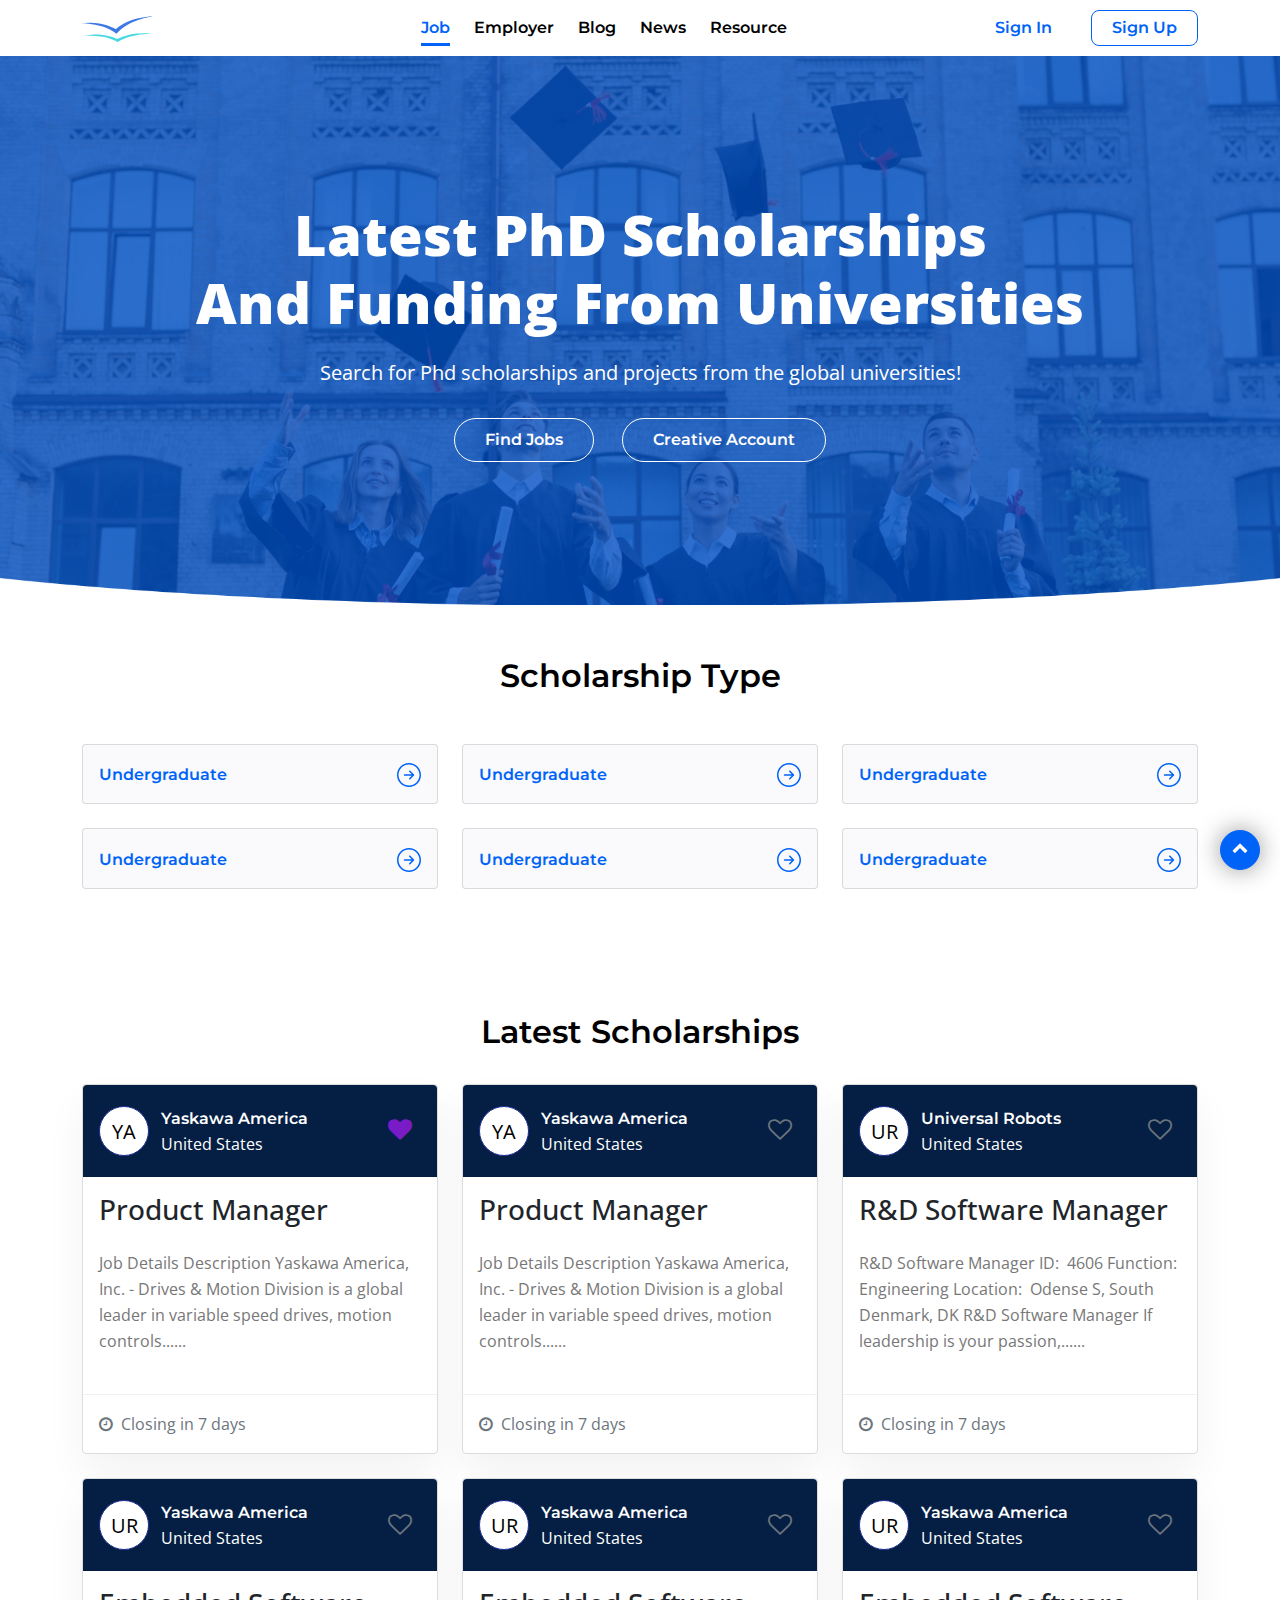
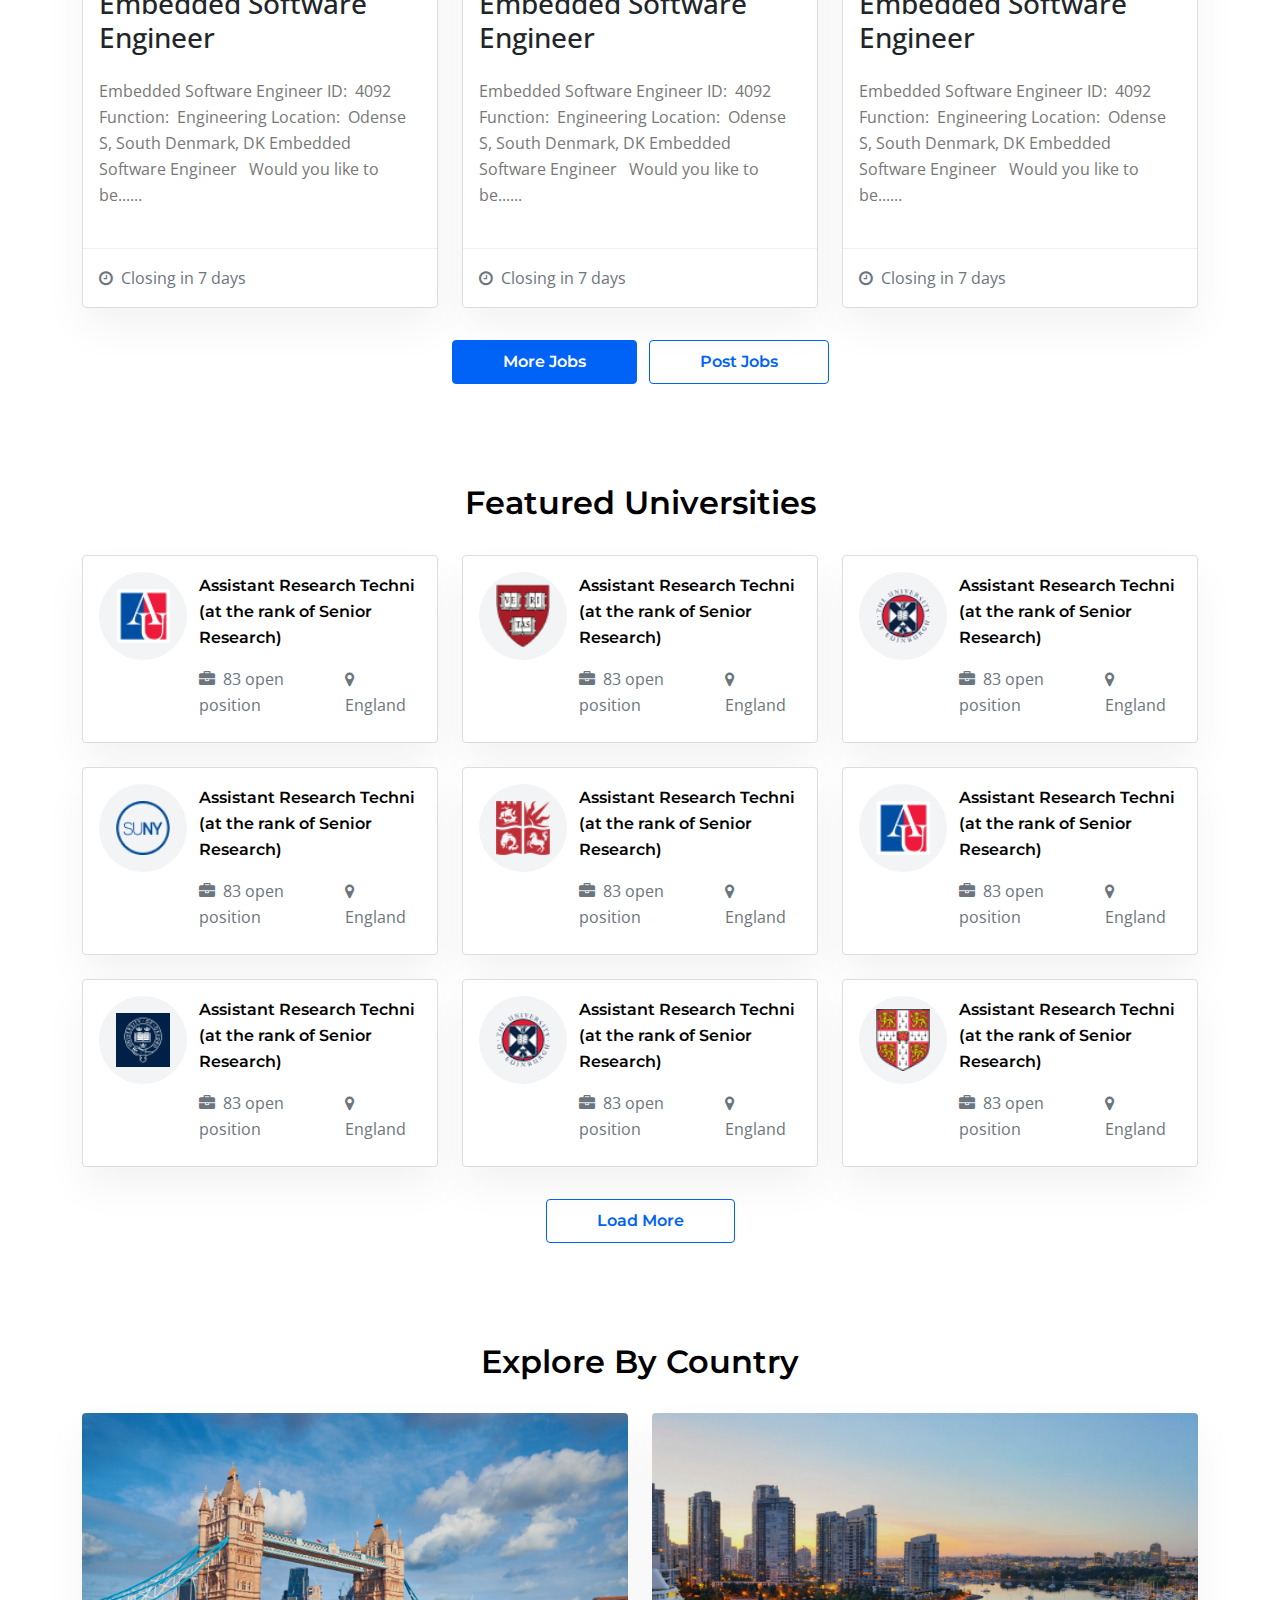
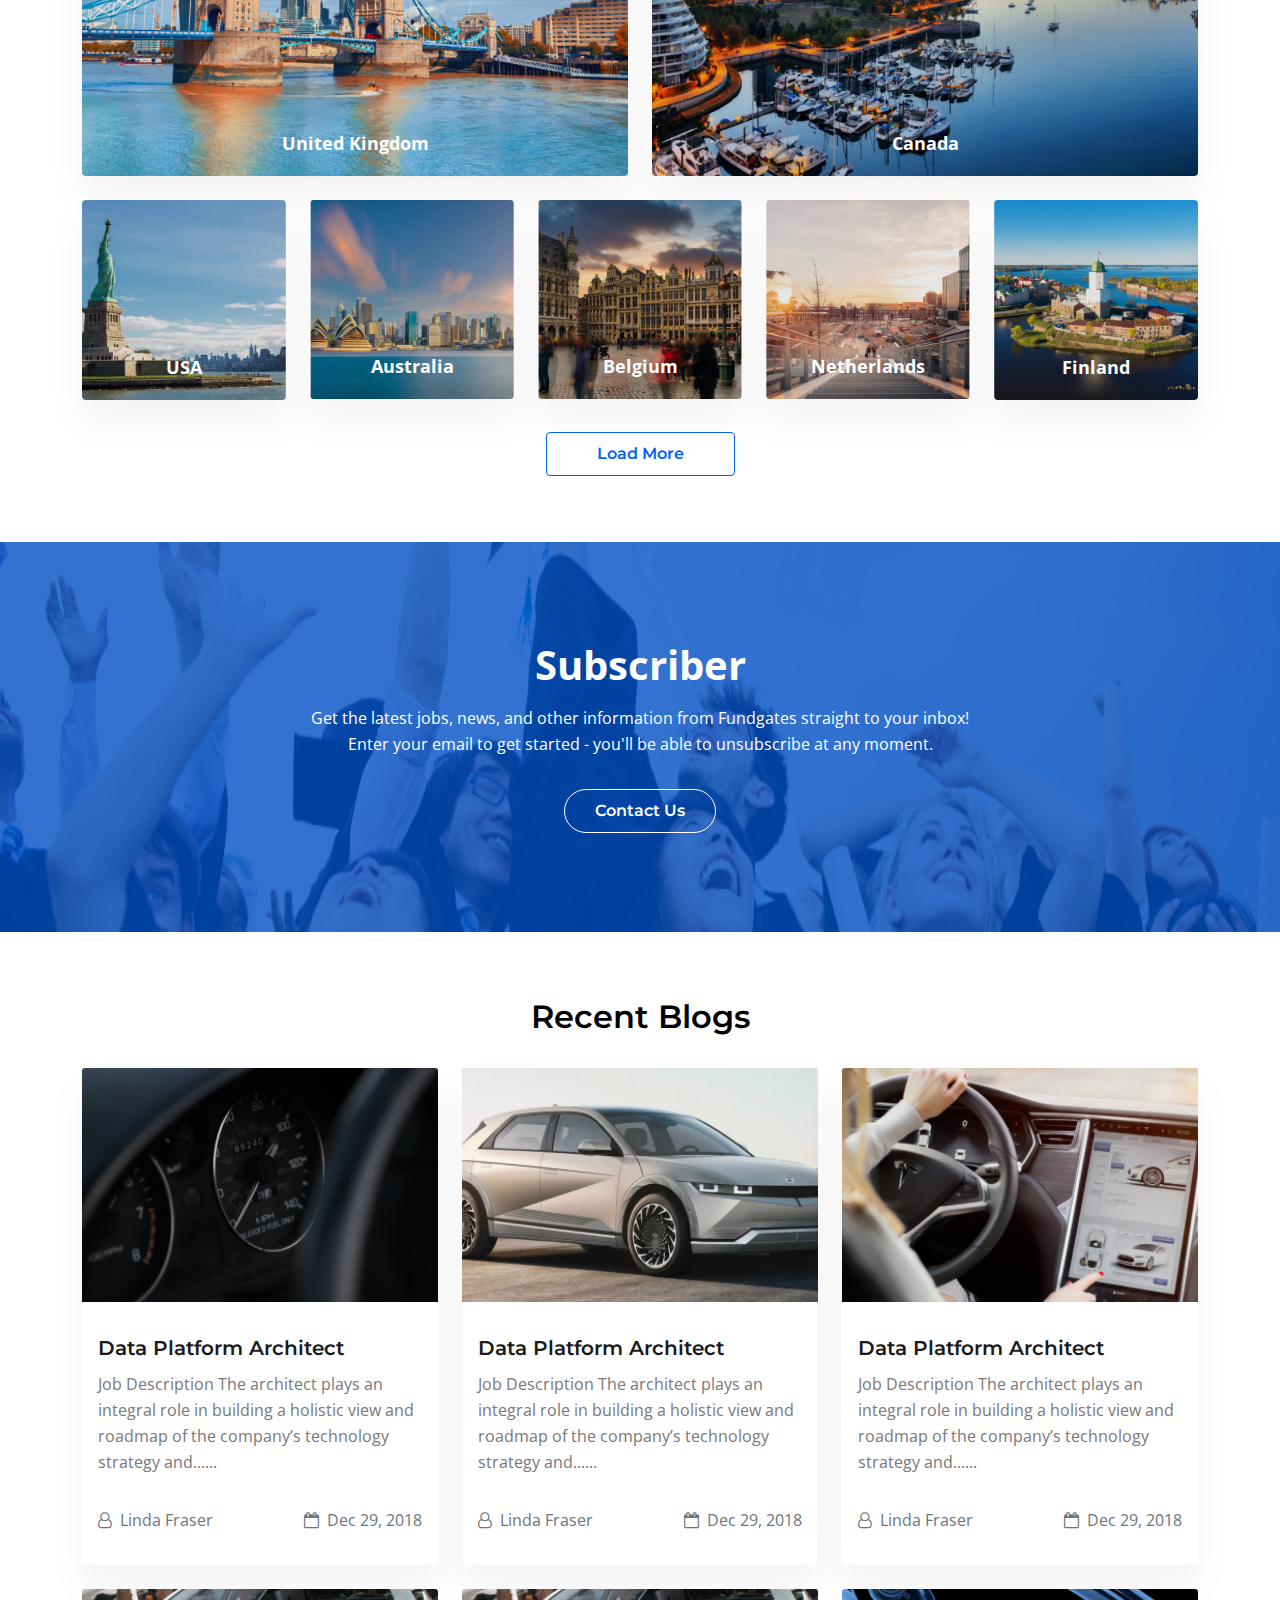
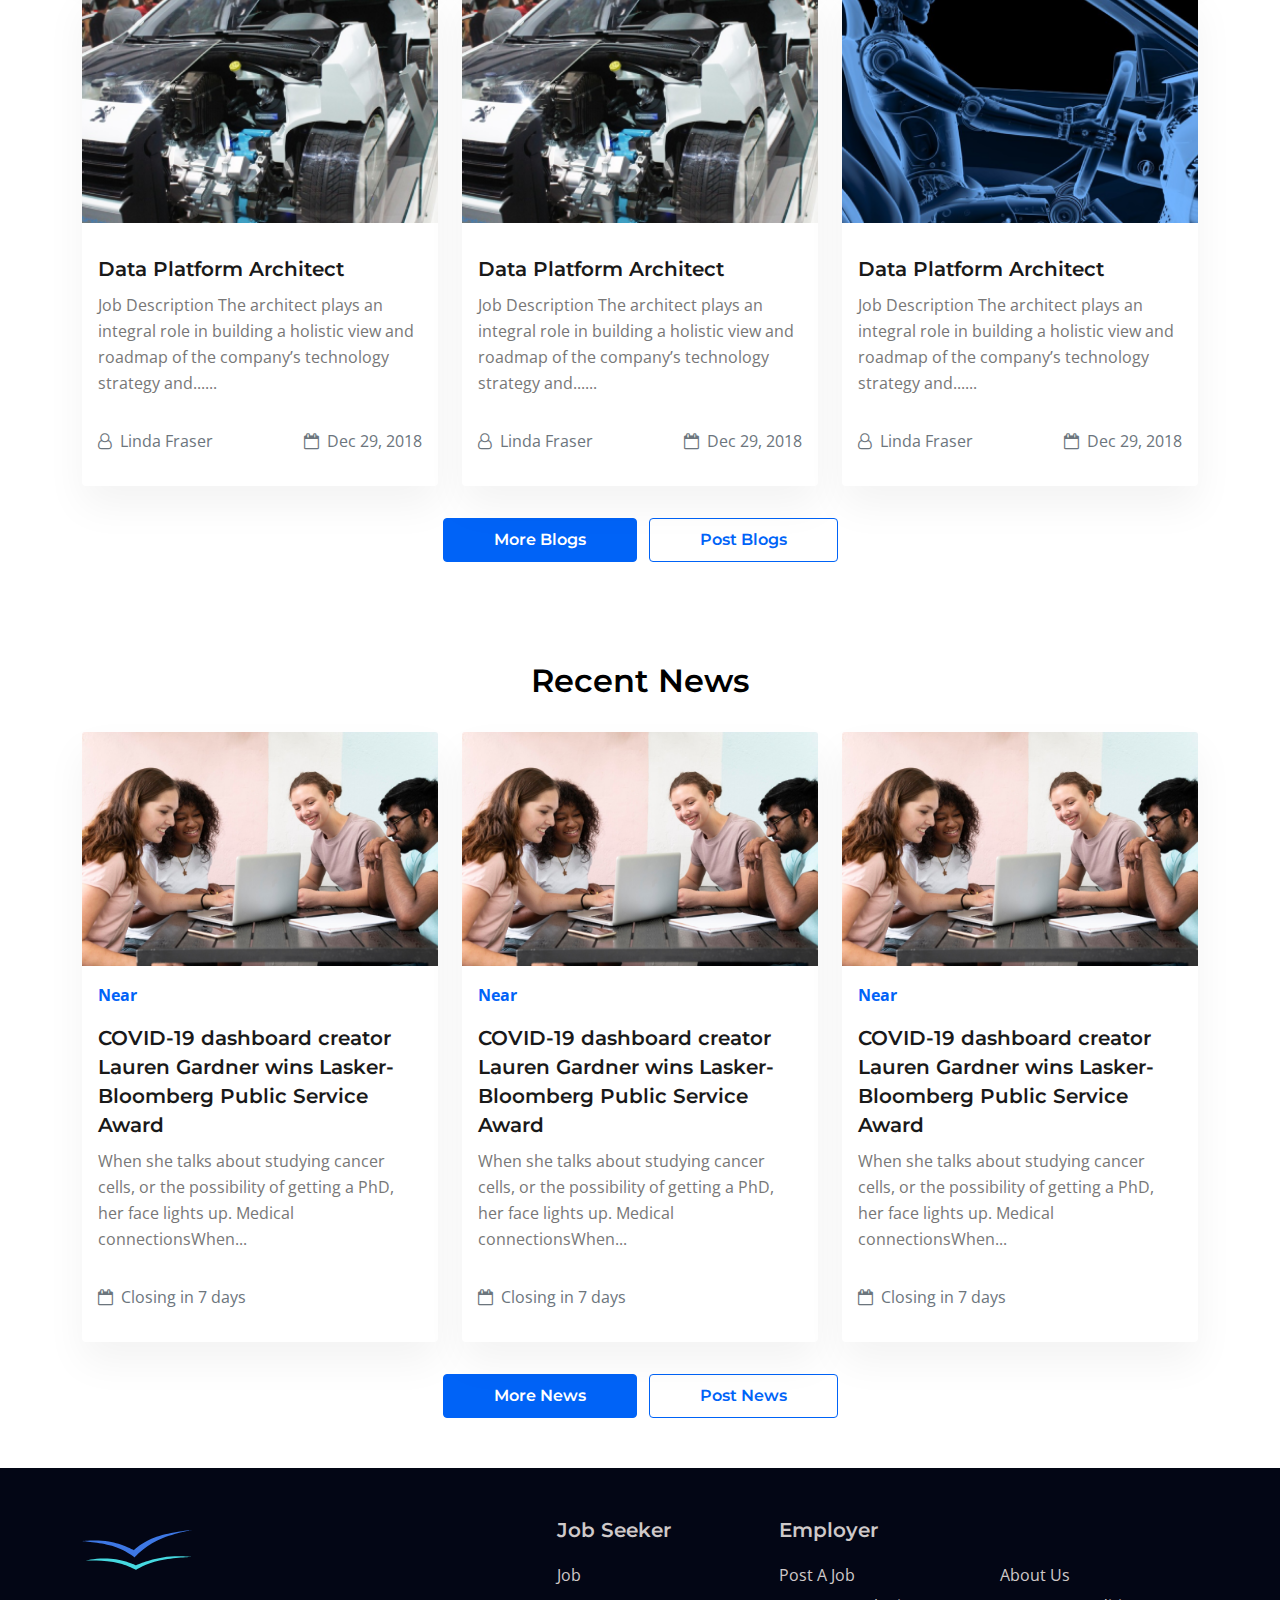
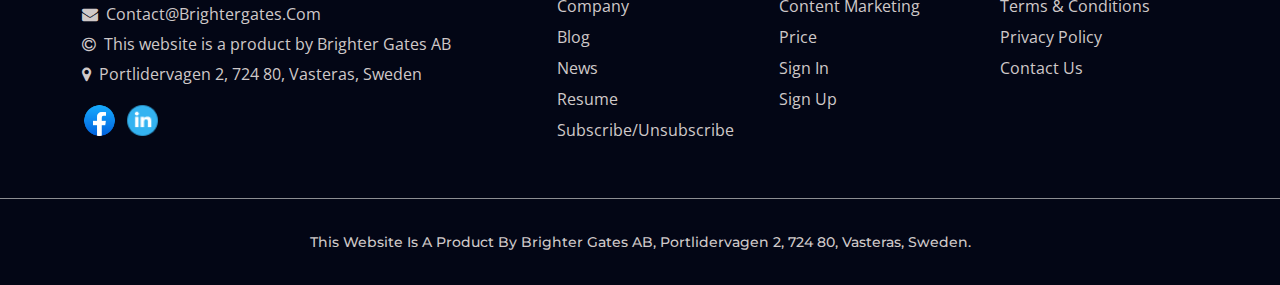
==== commit 5bd95e4a: "fix" ====
--- a/index.html
+++ b/index.html
@@ -23,7 +23,7 @@
 </head>
 
 <body>
-    <header class="jobguru-header-area stick-top forsticky">
+    <header id="header" class="jobguru-header-area stick-top forsticky">
         
         <div class="menu-animation">
             <div id="body-background"></div>
@@ -51,26 +51,26 @@
                                         <div class="col-lg-7">
                                             <ul>
                                                 <li class="active has-children">
-                                                    <a href="#">Job</a>
+                                                    <a class="has-children-link" href="#">Job</a>
                                                 </li>
                                                 <li class=" has-children">
-                                                    <a href="#">Employer</a>
+                                                    <a class="has-children-link" href="#">Employer</a>
                                                 </li>
                                                 <li class="has-children">
-                                                    <a href="#">Blog</a>
+                                                    <a class="has-children-link" href="#">Blog</a>
                                                 </li>
                                                 <li class="has-children">
-                                                    <a href="#">News</a>
+                                                    <a class="has-children-link" href="#">News</a>
                                                 </li>
                                                 <li class="has-children">
-                                                    <a href="#">Resource</a>
+                                                    <a class="has-children-link" href="#">Resource</a>
                                                 </li>
                                             </ul>
                                         </div>
                                         <div class="col-lg-5">
                                             <div class="header-right-menu">
                                                 <ul>
-                                                    <li class="has-children"><a href="#" class="signIn-btn">sign in</a></li>
+                                                    <li class="has-children"><a href="#" class="has-children-link signIn-btn">sign in</a></li>
                                                     <li class="has-children"><a href="#" class="signUp-btn">sign up</a></li>
                                                 </ul>
                                             </div>
@@ -89,7 +89,7 @@
     <!-- Banner Area Start -->
     <section class="jobguru-banner-area">
         <div class="banner__image">
-            <img src="./assets/img/banner.png" alt="Post a Job For Academic Gates">
+            <img width="100%" src="./assets/img/banner.png" alt="Post a Job For Academic Gates">
             <div class="banner__overlay"></div>
             <div class="banner__text">
                 <h1 class="banner__title">
@@ -111,6 +111,9 @@
                 </div>
             </div>
         </div>
+        <div class="jobguru-banner-bottom">
+            <img width="100%" src="./assets/img/Subtract.png">
+        </div>
     </section>
         <!-- <img class="jobguru-banner-bottom" width="100%" src="./assets/img/banner-bottom.png"/> -->
     <!-- Banner Area End -->
@@ -244,7 +247,7 @@
     <!-- Categories End -->
 
     <!-- Featured Jobs Start -->
-    <section class="feature-job-area section_50 featuredJob">
+    <section class="section_50 featuredJob">
         <div class="container">
             <div class="row">
                 <div class="col-md-12 mb-0 mb-md-6">
@@ -538,14 +541,6 @@
                     <div class="card border-1 mb-4 shadow-min2">
                         <div class="card-body pt-7">
                             <div class="job-item">
-                                <div class="job-item__name d-flex align-content-center">
-                                    <a href="">Research Position</a>
-                                    <div class="ms-auto job-item__heart">
-                                        <a href="">
-                                            <i class="fa fa-heart-o"></i>
-                                        </a>
-                                    </div>
-                                </div>
                                 <div class="job-item__content">
                                     <div class="top-company-list">
                                         <div class="d-flex flex-wrap">
@@ -556,21 +551,20 @@
                                                 <a href="#" class="text-decoration-off job-company-name text-black">
                                                     Assistant Research Techni (at the rank of Senior Research)
                                                 </a>
-                                            </div>
-                                        </div>
-                                    </div>
-                                </div>
-                            </div>
-                        </div>
-                        <div class="item-footer-date mt-auto p-3 pt-0 border-0">
-                            <div class="d-flex align-items-center justify-content-between">
-                                <p class="text-muted mr-2 mb-0">
-                                    <i class="fa fa-map-marker me-2"></i>England
-                                </p>
-                                
-                                <p class="text-muted mr-2 mb-0">
-                                    <i class="fa fa-clock-o me-2"></i>Closing in 7 days
-                                </p>
+                                                <div class="mt-3">
+                                                    <div class="d-flex align-items-center justify-content-between">
+                                                        <p class="text-muted mb-0">
+                                                            <i class="fa fa-briefcase me-2"></i>83 open position
+                                                        </p>
+                                                        <p class="text-muted mb-0">
+                                                            <i class="fa fa-map-marker me-2"></i>England
+                                                        </p>
+                                                    </div>
+                                                </div>
+                                            </div>
+                                        </div>
+                                    </div>
+                                </div>
                             </div>
                         </div>
                     </div>
@@ -579,14 +573,6 @@
                     <div class="card border-1 mb-4 shadow-min2">
                         <div class="card-body pt-7">
                             <div class="job-item">
-                                <div class="job-item__name d-flex align-content-center">
-                                    <a href="">Research Position</a>
-                                    <div class="ms-auto job-item__heart">
-                                        <a href="">
-                                            <i class="fa fa-heart-o"></i>
-                                        </a>
-                                    </div>
-                                </div>
                                 <div class="job-item__content">
                                     <div class="top-company-list">
                                         <div class="d-flex flex-wrap">
@@ -597,21 +583,20 @@
                                                 <a href="#" class="text-decoration-off job-company-name text-black">
                                                     Assistant Research Techni (at the rank of Senior Research)
                                                 </a>
-                                            </div>
-                                        </div>
-                                    </div>
-                                </div>
-                            </div>
-                        </div>
-                        <div class="item-footer-date mt-auto p-3 pt-0 border-0">
-                            <div class="d-flex align-items-center justify-content-between">
-                                <p class="text-muted mr-2 mb-0">
-                                    <i class="fa fa-map-marker me-2"></i>England
-                                </p>
-                                
-                                <p class="text-muted mr-2 mb-0">
-                                    <i class="fa fa-clock-o me-2"></i>Closing in 7 days
-                                </p>
+                                                <div class="mt-3">
+                                                    <div class="d-flex align-items-center justify-content-between">
+                                                        <p class="text-muted mb-0">
+                                                            <i class="fa fa-briefcase me-2"></i>83 open position
+                                                        </p>
+                                                        <p class="text-muted mb-0">
+                                                            <i class="fa fa-map-marker me-2"></i>England
+                                                        </p>
+                                                    </div>
+                                                </div>
+                                            </div>
+                                        </div>
+                                    </div>
+                                </div>
                             </div>
                         </div>
                     </div>
@@ -619,15 +604,7 @@
                 <div class="col-12 col-lg-4 col-md-6 d-flex feature-job-body">
                     <div class="card border-1 mb-4 shadow-min2">
                         <div class="card-body pt-7">
-                            <div class="job-item">
-                                <div class="job-item__name d-flex align-content-center">
-                                    <a href="">Research Position</a>
-                                    <div class="ms-auto job-item__heart">
-                                        <a href="">
-                                            <i class="fa fa-heart-o"></i>
-                                        </a>
-                                    </div>
-                                </div>
+                            <div class="job-item">                              
                                 <div class="job-item__content">
                                     <div class="top-company-list">
                                         <div class="d-flex flex-wrap">
@@ -638,21 +615,20 @@
                                                 <a href="#" class="text-decoration-off job-company-name text-black">
                                                     Assistant Research Techni (at the rank of Senior Research)
                                                 </a>
-                                            </div>
-                                        </div>
-                                    </div>
-                                </div>
-                            </div>
-                        </div>
-                        <div class="item-footer-date mt-auto p-3 pt-0 border-0">
-                            <div class="d-flex align-items-center justify-content-between">
-                                <p class="text-muted mr-2 mb-0">
-                                    <i class="fa fa-map-marker me-2"></i>England
-                                </p>
-                                
-                                <p class="text-muted mr-2 mb-0">
-                                    <i class="fa fa-clock-o me-2"></i>Closing in 7 days
-                                </p>
+                                                <div class="mt-3">
+                                                    <div class="d-flex align-items-center justify-content-between">
+                                                        <p class="text-muted mb-0">
+                                                            <i class="fa fa-briefcase me-2"></i>83 open position
+                                                        </p>
+                                                        <p class="text-muted mb-0">
+                                                            <i class="fa fa-map-marker me-2"></i>England
+                                                        </p>
+                                                    </div>
+                                                </div>
+                                            </div>
+                                        </div>
+                                    </div>
+                                </div>
                             </div>
                         </div>
                     </div>
@@ -661,14 +637,6 @@
                     <div class="card border-1 mb-4 shadow-min2">
                         <div class="card-body pt-7">
                             <div class="job-item">
-                                <div class="job-item__name d-flex align-content-center">
-                                    <a href="">Research Position</a>
-                                    <div class="ms-auto job-item__heart">
-                                        <a href="">
-                                            <i class="fa fa-heart-o"></i>
-                                        </a>
-                                    </div>
-                                </div>
                                 <div class="job-item__content">
                                     <div class="top-company-list">
                                         <div class="d-flex flex-wrap">
@@ -679,21 +647,20 @@
                                                 <a href="#" class="text-decoration-off job-company-name text-black">
                                                     Assistant Research Techni (at the rank of Senior Research)
                                                 </a>
-                                            </div>
-                                        </div>
-                                    </div>
-                                </div>
-                            </div>
-                        </div>
-                        <div class="item-footer-date mt-auto p-3 pt-0 border-0">
-                            <div class="d-flex align-items-center justify-content-between">
-                                <p class="text-muted mr-2 mb-0">
-                                    <i class="fa fa-map-marker me-2"></i>England
-                                </p>
-                                
-                                <p class="text-muted mr-2 mb-0">
-                                    <i class="fa fa-clock-o me-2"></i>Closing in 7 days
-                                </p>
+                                                <div class="mt-3">
+                                                    <div class="d-flex align-items-center justify-content-between">
+                                                        <p class="text-muted mb-0">
+                                                            <i class="fa fa-briefcase me-2"></i>83 open position
+                                                        </p>
+                                                        <p class="text-muted mb-0">
+                                                            <i class="fa fa-map-marker me-2"></i>England
+                                                        </p>
+                                                    </div>
+                                                </div>
+                                            </div>
+                                        </div>
+                                    </div>
+                                </div>
                             </div>
                         </div>
                     </div>
@@ -702,14 +669,6 @@
                     <div class="card border-1 mb-4 shadow-min2">
                         <div class="card-body pt-7">
                             <div class="job-item">
-                                <div class="job-item__name d-flex align-content-center">
-                                    <a href="">Research Position</a>
-                                    <div class="ms-auto job-item__heart">
-                                        <a href="">
-                                            <i class="fa fa-heart-o"></i>
-                                        </a>
-                                    </div>
-                                </div>
                                 <div class="job-item__content">
                                     <div class="top-company-list">
                                         <div class="d-flex flex-wrap">
@@ -720,21 +679,20 @@
                                                 <a href="#" class="text-decoration-off job-company-name text-black">
                                                     Assistant Research Techni (at the rank of Senior Research)
                                                 </a>
-                                            </div>
-                                        </div>
-                                    </div>
-                                </div>
-                            </div>
-                        </div>
-                        <div class="item-footer-date mt-auto p-3 pt-0 border-0">
-                            <div class="d-flex align-items-center justify-content-between">
-                                <p class="text-muted mr-2 mb-0">
-                                    <i class="fa fa-map-marker me-2"></i>England
-                                </p>
-                                
-                                <p class="text-muted mr-2 mb-0">
-                                    <i class="fa fa-clock-o me-2"></i>Closing in 7 days
-                                </p>
+                                                <div class="mt-3">
+                                                    <div class="d-flex align-items-center justify-content-between">
+                                                        <p class="text-muted mb-0">
+                                                            <i class="fa fa-briefcase me-2"></i>83 open position
+                                                        </p>
+                                                        <p class="text-muted mb-0">
+                                                            <i class="fa fa-map-marker me-2"></i>England
+                                                        </p>
+                                                    </div>
+                                                </div>
+                                            </div> 
+                                        </div>
+                                    </div>
+                                </div>
                             </div>
                         </div>
                     </div>
@@ -743,14 +701,6 @@
                     <div class="card border-1 mb-4 shadow-min2">
                         <div class="card-body pt-7">
                             <div class="job-item">
-                                <div class="job-item__name d-flex align-content-center">
-                                    <a href="">Research Position</a>
-                                    <div class="ms-auto job-item__heart">
-                                        <a href="">
-                                            <i class="fa fa-heart-o"></i>
-                                        </a>
-                                    </div>
-                                </div>
                                 <div class="job-item__content">
                                     <div class="top-company-list">
                                         <div class="d-flex flex-wrap">
@@ -761,21 +711,20 @@
                                                 <a href="#" class="text-decoration-off job-company-name text-black">
                                                     Assistant Research Techni (at the rank of Senior Research)
                                                 </a>
-                                            </div>
-                                        </div>
-                                    </div>
-                                </div>
-                            </div>
-                        </div>
-                        <div class="item-footer-date mt-auto p-3 pt-0 border-0">
-                            <div class="d-flex align-items-center justify-content-between">
-                                <p class="text-muted mr-2 mb-0">
-                                    <i class="fa fa-map-marker me-2"></i>England
-                                </p>
-                                
-                                <p class="text-muted mr-2 mb-0">
-                                    <i class="fa fa-clock-o me-2"></i>Closing in 7 days
-                                </p>
+                                                <div class="mt-3">
+                                                    <div class="d-flex align-items-center justify-content-between">
+                                                        <p class="text-muted mb-0">
+                                                            <i class="fa fa-briefcase me-2"></i>83 open position
+                                                        </p>
+                                                        <p class="text-muted mb-0">
+                                                            <i class="fa fa-map-marker me-2"></i>England
+                                                        </p>
+                                                    </div>
+                                                </div>
+                                            </div>
+                                        </div>
+                                    </div>
+                                </div>
                             </div>
                         </div>
                     </div>
@@ -784,14 +733,6 @@
                     <div class="card border-1 mb-4 shadow-min2">
                         <div class="card-body pt-7">
                             <div class="job-item">
-                                <div class="job-item__name d-flex align-content-center">
-                                    <a href="">Research Position</a>
-                                    <div class="ms-auto job-item__heart">
-                                        <a href="">
-                                            <i class="fa fa-heart-o"></i>
-                                        </a>
-                                    </div>
-                                </div>
                                 <div class="job-item__content">
                                     <div class="top-company-list">
                                         <div class="d-flex flex-wrap">
@@ -802,21 +743,20 @@
                                                 <a href="#" class="text-decoration-off job-company-name text-black">
                                                     Assistant Research Techni (at the rank of Senior Research)
                                                 </a>
-                                            </div>
-                                        </div>
-                                    </div>
-                                </div>
-                            </div>
-                        </div>
-                        <div class="item-footer-date mt-auto p-3 pt-0 border-0">
-                            <div class="d-flex align-items-center justify-content-between">
-                                <p class="text-muted mr-2 mb-0">
-                                    <i class="fa fa-map-marker me-2"></i>England
-                                </p>
-                                
-                                <p class="text-muted mr-2 mb-0">
-                                    <i class="fa fa-clock-o me-2"></i>Closing in 7 days
-                                </p>
+                                                <div class="mt-3">
+                                                    <div class="d-flex align-items-center justify-content-between">
+                                                        <p class="text-muted mb-0">
+                                                            <i class="fa fa-briefcase me-2"></i>83 open position
+                                                        </p>
+                                                        <p class="text-muted mb-0">
+                                                            <i class="fa fa-map-marker me-2"></i>England
+                                                        </p>
+                                                    </div>
+                                                </div>
+                                            </div>
+                                        </div>
+                                    </div>
+                                </div>
                             </div>
                         </div>
                     </div>
@@ -825,14 +765,6 @@
                     <div class="card border-1 mb-4 shadow-min2">
                         <div class="card-body pt-7">
                             <div class="job-item">
-                                <div class="job-item__name d-flex align-content-center">
-                                    <a href="">Research Position</a>
-                                    <div class="ms-auto job-item__heart">
-                                        <a href="">
-                                            <i class="fa fa-heart-o"></i>
-                                        </a>
-                                    </div>
-                                </div>
                                 <div class="job-item__content">
                                     <div class="top-company-list">
                                         <div class="d-flex flex-wrap">
@@ -843,21 +775,20 @@
                                                 <a href="#" class="text-decoration-off job-company-name text-black">
                                                     Assistant Research Techni (at the rank of Senior Research)
                                                 </a>
-                                            </div>
-                                        </div>
-                                    </div>
-                                </div>
-                            </div>
-                        </div>
-                        <div class="item-footer-date mt-auto p-3 pt-0 border-0">
-                            <div class="d-flex align-items-center justify-content-between">
-                                <p class="text-muted mr-2 mb-0">
-                                    <i class="fa fa-map-marker me-2"></i>England
-                                </p>
-                                
-                                <p class="text-muted mr-2 mb-0">
-                                    <i class="fa fa-clock-o me-2"></i>Closing in 7 days
-                                </p>
+                                                <div class="mt-3">
+                                                    <div class="d-flex align-items-center justify-content-between">
+                                                        <p class="text-muted mb-0">
+                                                            <i class="fa fa-briefcase me-2"></i>83 open position
+                                                        </p>
+                                                        <p class="text-muted mb-0">
+                                                            <i class="fa fa-map-marker me-2"></i>England
+                                                        </p>
+                                                    </div>
+                                                </div>
+                                            </div>
+                                        </div>
+                                    </div>
+                                </div>
                             </div>
                         </div>
                     </div>
@@ -866,14 +797,6 @@
                     <div class="card border-1 mb-4 shadow-min2">
                         <div class="card-body pt-7">
                             <div class="job-item">
-                                <div class="job-item__name d-flex align-content-center">
-                                    <a href="">Research Position</a>
-                                    <div class="ms-auto job-item__heart">
-                                        <a href="">
-                                            <i class="fa fa-heart-o"></i>
-                                        </a>
-                                    </div>
-                                </div>
                                 <div class="job-item__content">
                                     <div class="top-company-list">
                                         <div class="d-flex flex-wrap">
@@ -884,21 +807,20 @@
                                                 <a href="#" class="text-decoration-off job-company-name text-black">
                                                     Assistant Research Techni (at the rank of Senior Research)
                                                 </a>
-                                            </div>
-                                        </div>
-                                    </div>
-                                </div>
-                            </div>
-                        </div>
-                        <div class="item-footer-date mt-auto p-3 pt-0 border-0">
-                            <div class="d-flex align-items-center justify-content-between">
-                                <p class="text-muted mr-2 mb-0">
-                                    <i class="fa fa-map-marker me-2"></i>England
-                                </p>
-                                
-                                <p class="text-muted mr-2 mb-0">
-                                    <i class="fa fa-clock-o me-2"></i>Closing in 7 days
-                                </p>
+                                                <div class="mt-3">
+                                                    <div class="d-flex align-items-center justify-content-between">
+                                                        <p class="text-muted mb-0">
+                                                            <i class="fa fa-briefcase me-2"></i>83 open position
+                                                        </p>
+                                                        <p class="text-muted mb-0">
+                                                            <i class="fa fa-map-marker me-2"></i>England
+                                                        </p>
+                                                    </div>
+                                                </div>
+                                            </div>
+                                        </div>
+                                    </div>
+                                </div>
                             </div>
                         </div>
                     </div>
@@ -922,7 +844,7 @@
 
     
     <!--  -->
-    <section class="section_50 featuredJob feature-job-area">
+    <section class="section_50 featuredJob">
         <div class="container">
             <div class="row">
                 <div class="col-md-12 mb-0 mb-md-6">
@@ -1251,7 +1173,7 @@
     
 
     <!-- News Start -->
-    <section class="section_50 feature-job-area">
+    <section class="section_50">
         <div class="container">
             <div class="row">
                 <div class="col-md-12 mb-0 mb-md-6">
--- a/assets/css/home7-style.css
+++ b/assets/css/home7-style.css
@@ -675,6 +675,12 @@
   color: #000;
   transition: 0.2s;
 }
+header ul li.active a.has-children-link::after {
+  width: 100%;
+}
+header ul li.active a.has-children-link {
+  color: var(--bs-primary);
+}
 .header-right-menu ul li{
   padding: 0;
 }
@@ -756,6 +762,7 @@
   position: relative;
   width: 100%;
   margin-top: 56px;
+  padding-bottom: 2px;
 }
 /* .banner__overlay {
   background: transparent linear-gradient(180deg, #2F221C 0%, #0A0A15 100%) 0% 0% no-repeat padding-box;
@@ -810,6 +817,11 @@
 }
 .banner-text .load-more {
   text-align: left;
+}
+.jobguru-banner-bottom {
+  position: absolute;
+  width: 100%;
+  bottom: 0;
 }
 .banner-search h1 {
   color: #fff;
@@ -1847,6 +1859,9 @@
     z-index: 2000;
     margin-top: -10px;
   }
+  .jobguru-banner-area {
+    padding-bottom: 5px;
+}
   .collapse:not(.show) {
     display: none;
   }
@@ -2119,6 +2134,13 @@
   #subs_img {
     height: 200px;
   }
+  
+  header.header-static-top {
+    top: -60px !important;
+  }
+  header.header-fixed-top {
+    top: 0 !important;
+  }
 }
 
 @media only screen and (min-width: 480px) and (max-width: 767px) {
@@ -2137,10 +2159,4 @@
     background: #ffff;
     margin-bottom: 10px;
   }
-  header.header-static-top {
-    display: none;
-  }
-  header.header-fixed-top {
-    display: block;
-  }
-}
+}
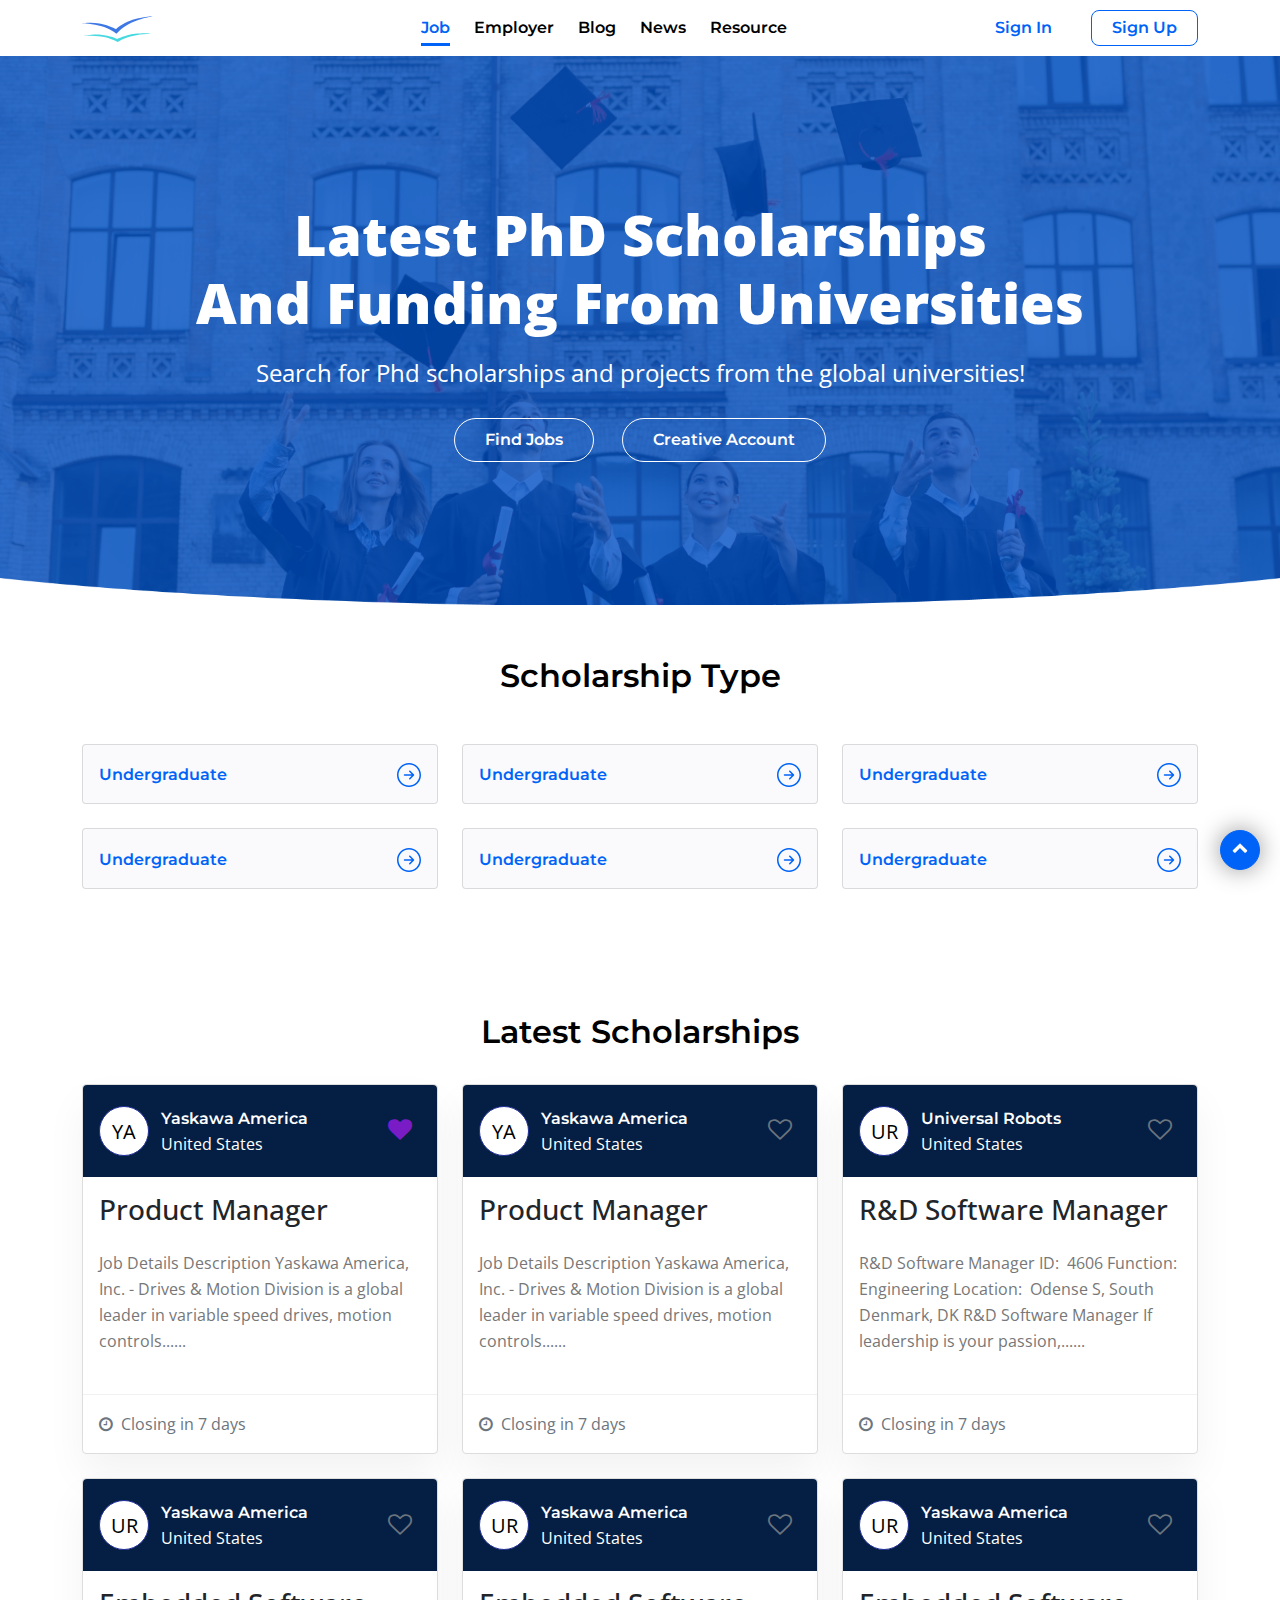
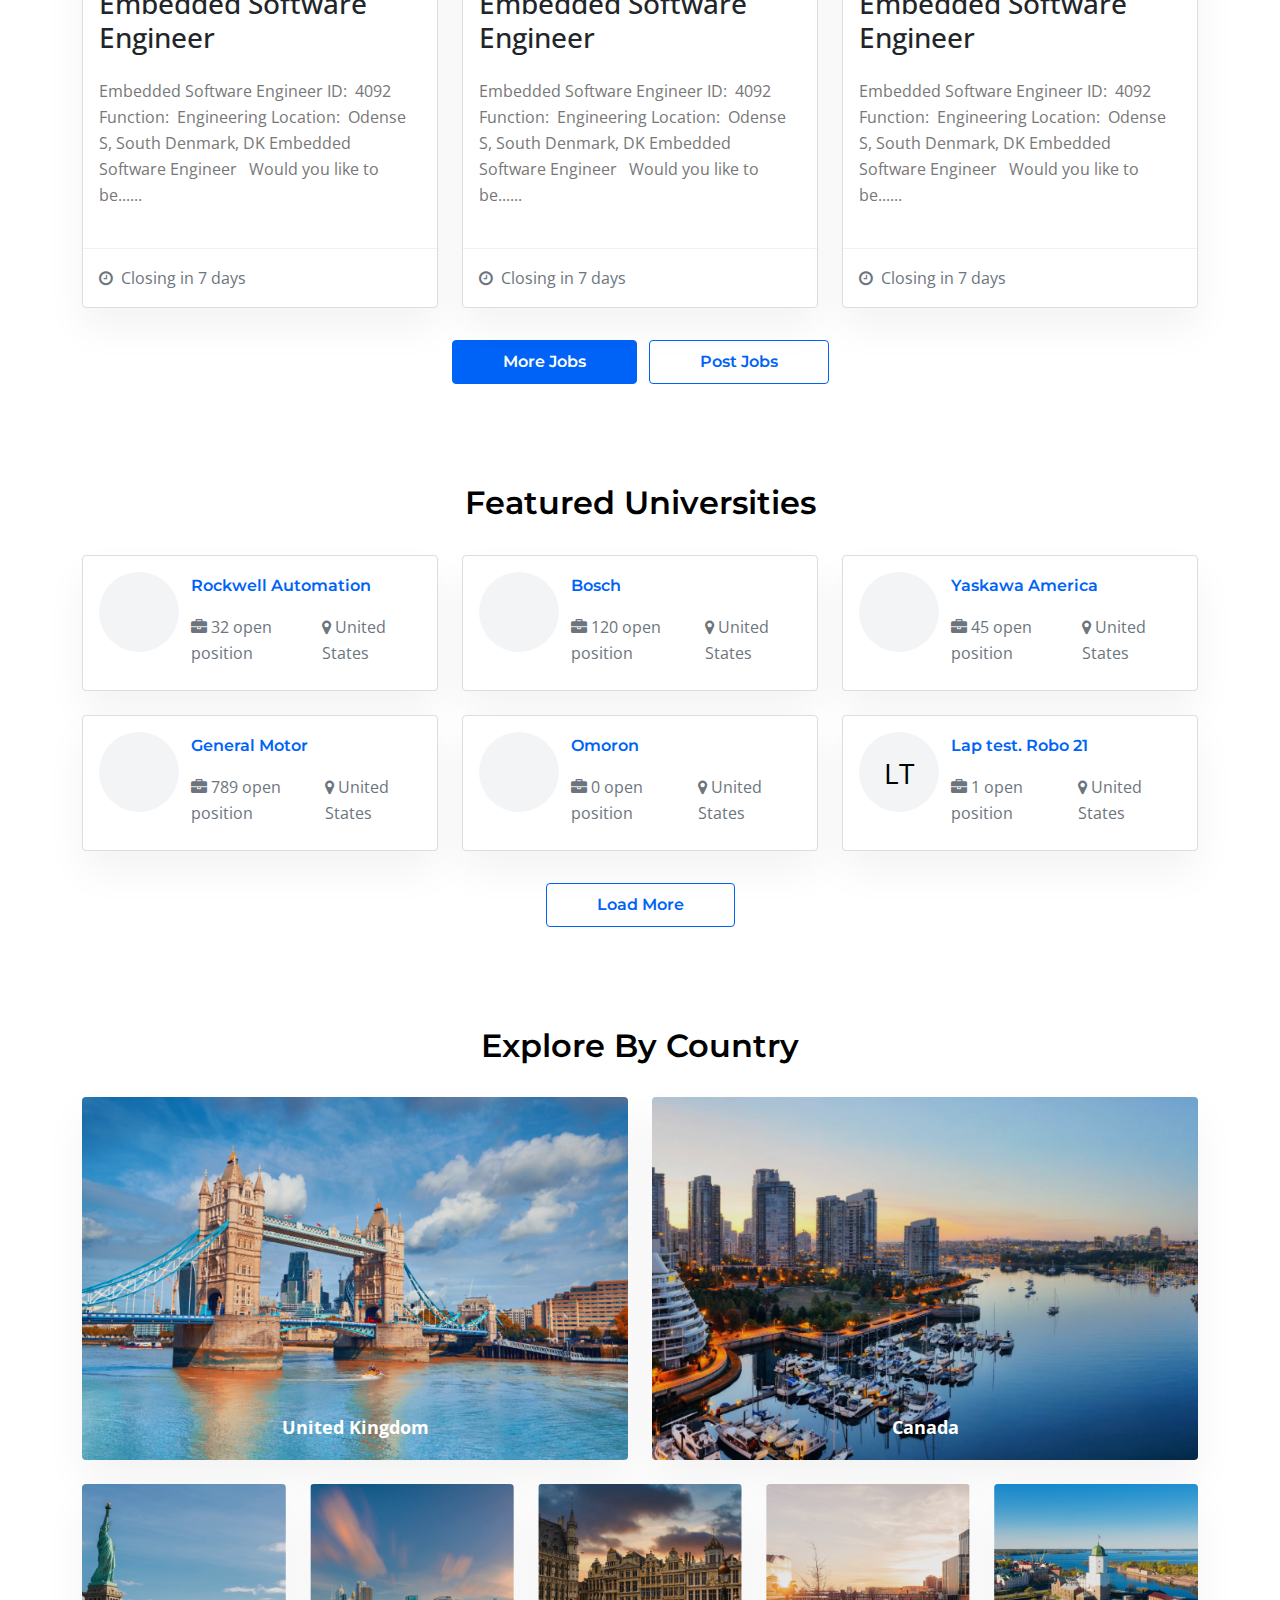
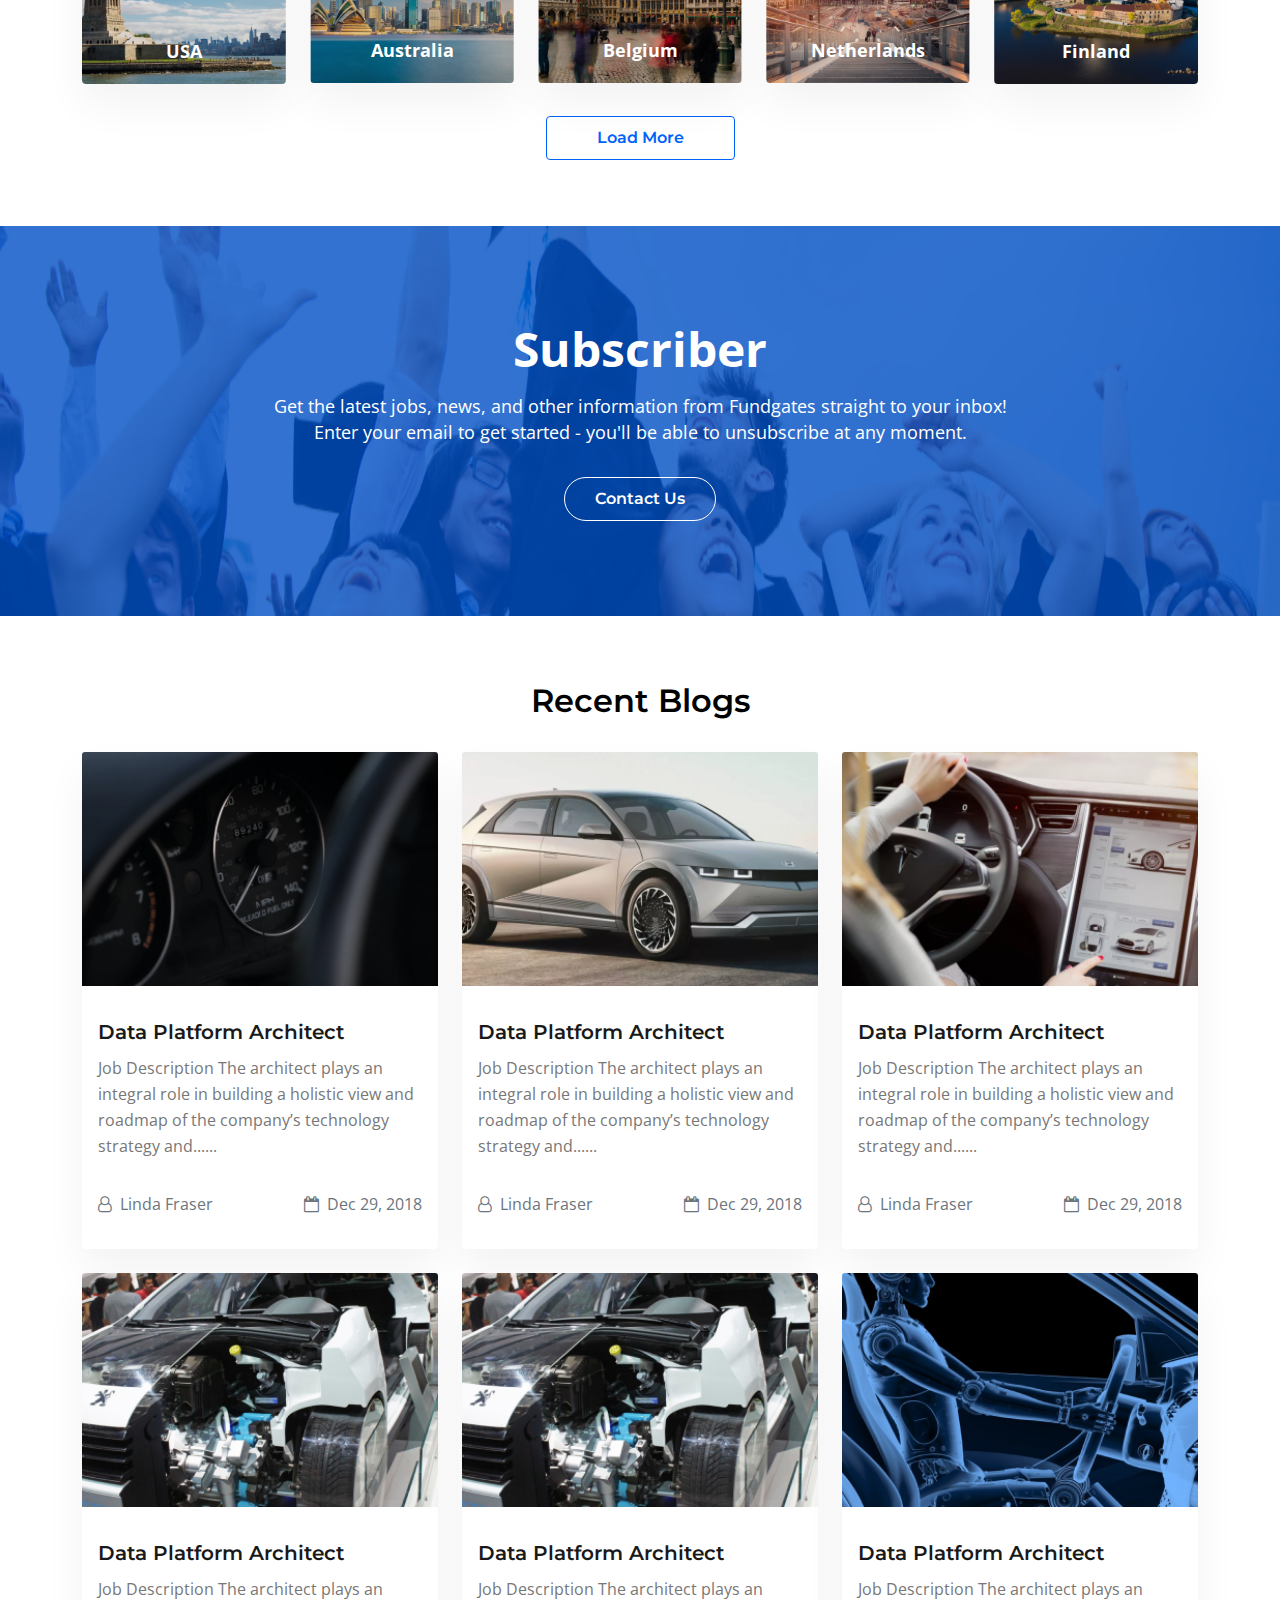
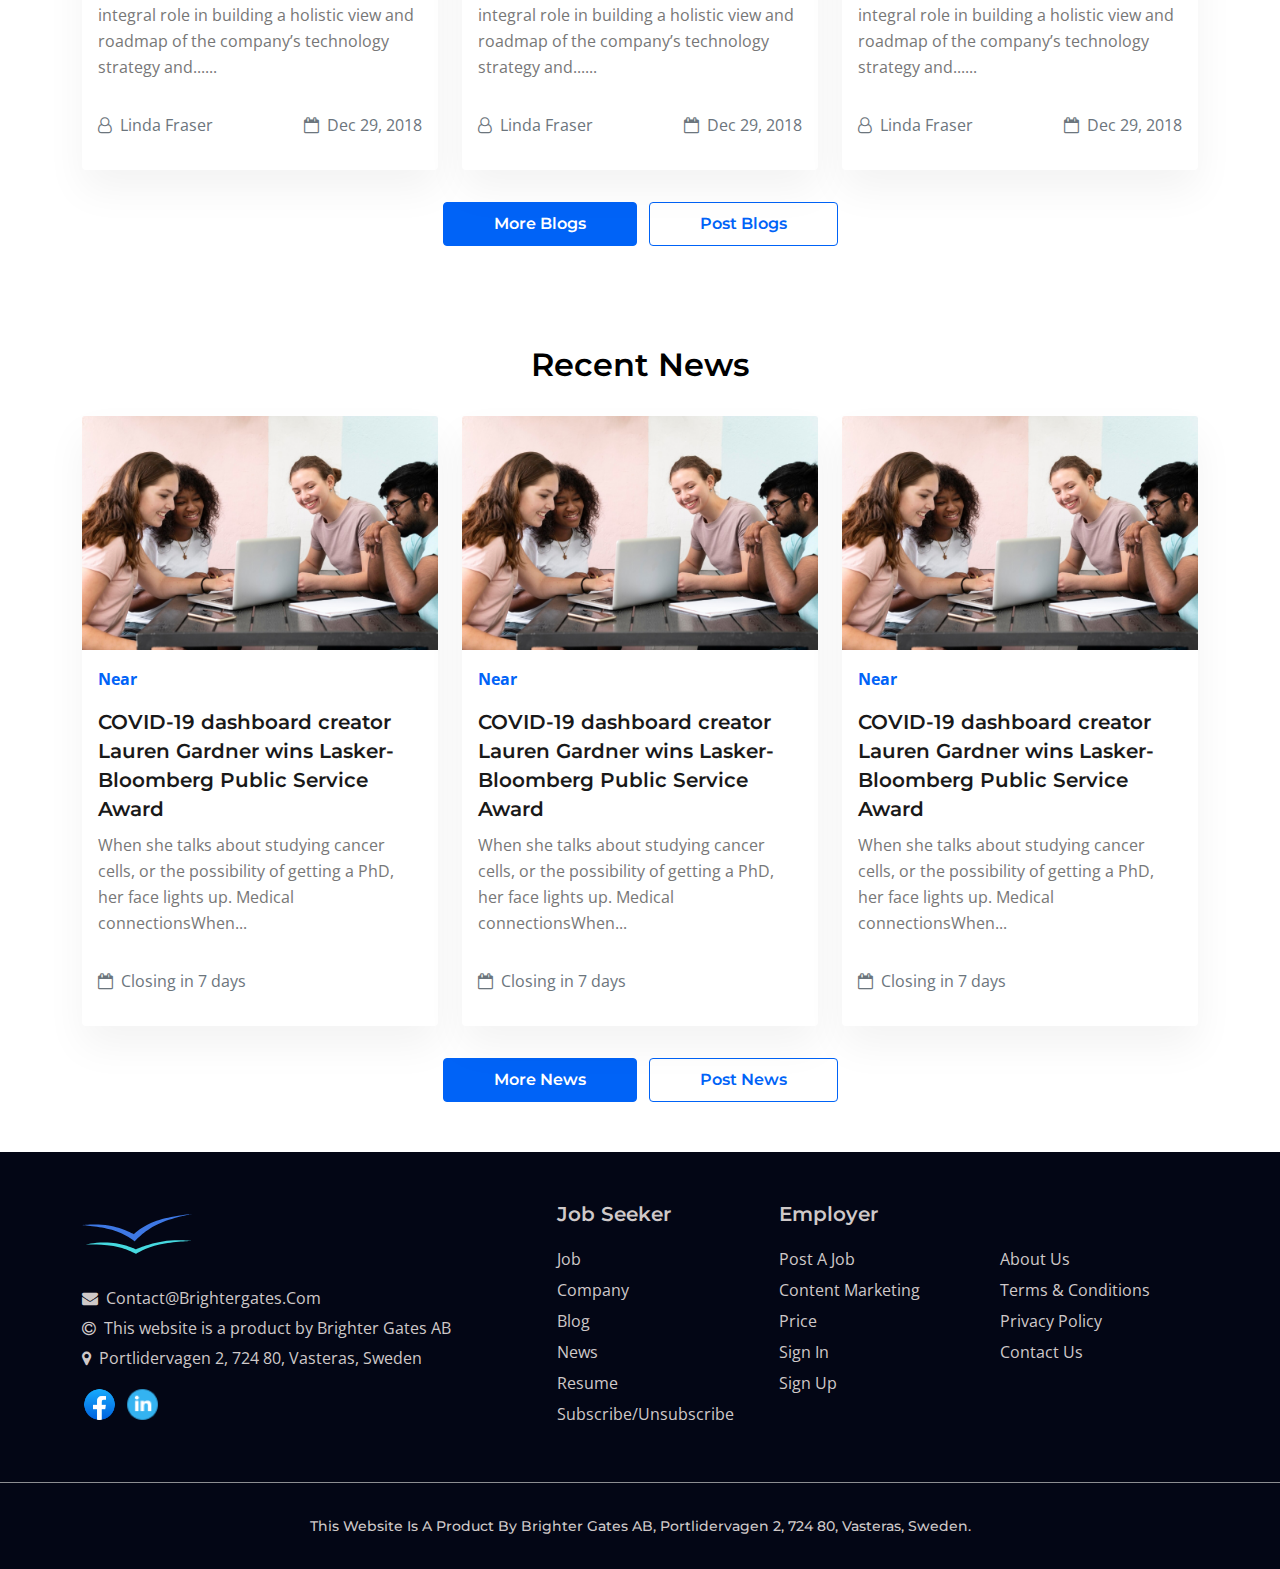
==== commit da5d0299: "fix" ====
--- a/index.html
+++ b/index.html
@@ -24,7 +24,7 @@
 
 <body>
     <header id="header" class="jobguru-header-area stick-top forsticky">
-        
+
         <div class="menu-animation">
             <div id="body-background"></div>
             <div class="container">
@@ -39,10 +39,10 @@
                         <div>
                             <span onclick="openNav()" class="navIcon">&#9776;</span>
                         </div>
-                        
+
                     </div>
                     <div class="col-lg-9">
-                        
+
                         <nav class="header-menu sidenav" id="mySidenav">
                             <a href="javascript:void(0)" class="closebtn navIcon" onclick="closeNav()">&times;</a>
                             <nav id="navigation">
@@ -70,8 +70,10 @@
                                         <div class="col-lg-5">
                                             <div class="header-right-menu">
                                                 <ul>
-                                                    <li class="has-children"><a href="#" class="has-children-link signIn-btn">sign in</a></li>
-                                                    <li class="has-children"><a href="#" class="signUp-btn">sign up</a></li>
+                                                    <li class="has-children"><a href="#"
+                                                            class="has-children-link signIn-btn">sign in</a></li>
+                                                    <li class="has-children"><a href="#" class="signUp-btn">sign up</a>
+                                                    </li>
                                                 </ul>
                                             </div>
                                         </div>
@@ -115,7 +117,7 @@
             <img width="100%" src="./assets/img/Subtract.png">
         </div>
     </section>
-        <!-- <img class="jobguru-banner-bottom" width="100%" src="./assets/img/banner-bottom.png"/> -->
+    <!-- <img class="jobguru-banner-bottom" width="100%" src="./assets/img/banner-bottom.png"/> -->
     <!-- Banner Area End -->
 
     <!-- Categories Start -->
@@ -240,7 +242,7 @@
                         </div>
                     </div>
                 </div>
-        </div>
+            </div>
         </div>
     </section>
     <!-- Featured Companies -->
@@ -274,7 +276,9 @@
                                         </div>
                                     </div>
                                     <div class="ms-auto">
-                                        <a data-toggle="tooltip" data-placement="bottom" class="text-decoration-off btn btn-job-fav text-muted p-2" data-slug="" title="" data-original-title="Please login to favorite the job.">
+                                        <a data-toggle="tooltip" data-placement="bottom"
+                                            class="text-decoration-off btn btn-job-fav text-muted p-2" data-slug=""
+                                            title="" data-original-title="Please login to favorite the job.">
                                             <i class="fa fa-heart"></i></a>
                                     </div>
                                 </div>
@@ -282,7 +286,8 @@
                                     <a class="" href="">
                                         <h3 class="job-title text-dark mb-4">Product Manager</h3>
                                         <p class="job-short">
-                                            Job Details Description Yaskawa America, Inc. - Drives &amp; Motion Division is a global leader in variable speed drives, motion controls......
+                                            Job Details Description Yaskawa America, Inc. - Drives &amp; Motion Division
+                                            is a global leader in variable speed drives, motion controls......
                                         </p>
                                     </a>
                                 </div>
@@ -315,7 +320,9 @@
                                         </div>
                                     </div>
                                     <div class="ms-auto">
-                                        <a data-toggle="tooltip" data-placement="bottom" class="text-decoration-off btn btn-job-fav text-muted p-2" data-slug="" title="" data-original-title="Please login to favorite the job.">
+                                        <a data-toggle="tooltip" data-placement="bottom"
+                                            class="text-decoration-off btn btn-job-fav text-muted p-2" data-slug=""
+                                            title="" data-original-title="Please login to favorite the job.">
                                             <i class="fa fa-heart-o"></i></a>
                                     </div>
                                 </div>
@@ -323,7 +330,8 @@
                                     <a class="" href="">
                                         <h3 class="job-title text-dark mb-4">Product Manager</h3>
                                         <p class="job-short">
-                                            Job Details Description Yaskawa America, Inc. - Drives &amp; Motion Division is a global leader in variable speed drives, motion controls......
+                                            Job Details Description Yaskawa America, Inc. - Drives &amp; Motion Division
+                                            is a global leader in variable speed drives, motion controls......
                                         </p>
                                     </a>
                                 </div>
@@ -342,7 +350,7 @@
                 </div>
 
 
-                <div class="col-12 col-lg-4 col-md-6 d-flex feature-job-body">
+                <div class="col-12 col-lg-4 col-md-6 d-flex feature-job-body ">
                     <div class="card border-1 mb-4 shadow-min2">
                         <div class="card-body pb-3 pt-7">
                             <div class="job-item">
@@ -357,7 +365,9 @@
                                         </div>
                                     </div>
                                     <div class="ms-auto">
-                                        <a data-toggle="tooltip" data-placement="bottom" class="text-decoration-off btn btn-job-fav text-muted p-2" data-slug="" title="" data-original-title="Please login to favorite the job.">
+                                        <a data-toggle="tooltip" data-placement="bottom"
+                                            class="text-decoration-off btn btn-job-fav text-muted p-2" data-slug=""
+                                            title="" data-original-title="Please login to favorite the job.">
                                             <i class="fa fa-heart-o"></i></a>
                                     </div>
                                 </div>
@@ -365,7 +375,9 @@
                                     <a class="" href="">
                                         <h3 class="job-title text-dark mb-4">R&amp;D Software Manager</h3>
                                         <p class="job-short">
-                                            R&amp;D Software Manager ID:&nbsp; 4606 Function:&nbsp; Engineering Location:&nbsp; Odense S, South Denmark, DK R&amp;D Software Manager If leadership is your passion,......
+                                            R&amp;D Software Manager ID:&nbsp; 4606 Function:&nbsp; Engineering
+                                            Location:&nbsp; Odense S, South Denmark, DK R&amp;D Software Manager If
+                                            leadership is your passion,......
                                         </p>
                                     </a>
                                 </div>
@@ -398,7 +410,9 @@
                                         </div>
                                     </div>
                                     <div class="ms-auto">
-                                        <a data-toggle="tooltip" data-placement="bottom" class="text-decoration-off btn btn-job-fav text-muted p-2" data-slug="" title="" data-original-title="Please login to favorite the job.">
+                                        <a data-toggle="tooltip" data-placement="bottom"
+                                            class="text-decoration-off btn btn-job-fav text-muted p-2" data-slug=""
+                                            title="" data-original-title="Please login to favorite the job.">
                                             <i class="fa fa-heart-o"></i></a>
                                     </div>
                                 </div>
@@ -406,7 +420,9 @@
                                     <a class="" href="">
                                         <h3 class="job-title text-dark mb-4">Embedded Software Engineer</h3>
                                         <p class="job-short">
-                                            Embedded Software Engineer ID:&nbsp; 4092 Function:&nbsp; Engineering Location:&nbsp; Odense S, South Denmark, DK Embedded Software Engineer &nbsp; Would you like to be......
+                                            Embedded Software Engineer ID:&nbsp; 4092 Function:&nbsp; Engineering
+                                            Location:&nbsp; Odense S, South Denmark, DK Embedded Software Engineer
+                                            &nbsp; Would you like to be......
                                         </p>
                                     </a>
                                 </div>
@@ -439,7 +455,9 @@
                                         </div>
                                     </div>
                                     <div class="ms-auto">
-                                        <a data-toggle="tooltip" data-placement="bottom" class="text-decoration-off btn btn-job-fav text-muted p-2" data-slug="" title="" data-original-title="Please login to favorite the job.">
+                                        <a data-toggle="tooltip" data-placement="bottom"
+                                            class="text-decoration-off btn btn-job-fav text-muted p-2" data-slug=""
+                                            title="" data-original-title="Please login to favorite the job.">
                                             <i class="fa fa-heart-o"></i></a>
                                     </div>
                                 </div>
@@ -447,7 +465,9 @@
                                     <a class="" href="">
                                         <h3 class="job-title text-dark mb-4">Embedded Software Engineer</h3>
                                         <p class="job-short">
-                                            Embedded Software Engineer ID:&nbsp; 4092 Function:&nbsp; Engineering Location:&nbsp; Odense S, South Denmark, DK Embedded Software Engineer &nbsp; Would you like to be......
+                                            Embedded Software Engineer ID:&nbsp; 4092 Function:&nbsp; Engineering
+                                            Location:&nbsp; Odense S, South Denmark, DK Embedded Software Engineer
+                                            &nbsp; Would you like to be......
                                         </p>
                                     </a>
                                 </div>
@@ -480,7 +500,9 @@
                                         </div>
                                     </div>
                                     <div class="ms-auto">
-                                        <a data-toggle="tooltip" data-placement="bottom" class="text-decoration-off btn btn-job-fav text-muted p-2" data-slug="" title="" data-original-title="Please login to favorite the job.">
+                                        <a data-toggle="tooltip" data-placement="bottom"
+                                            class="text-decoration-off btn btn-job-fav text-muted p-2" data-slug=""
+                                            title="" data-original-title="Please login to favorite the job.">
                                             <i class="fa fa-heart-o"></i></a>
                                     </div>
                                 </div>
@@ -488,7 +510,9 @@
                                     <a class="" href="">
                                         <h3 class="job-title text-dark mb-4">Embedded Software Engineer</h3>
                                         <p class="job-short">
-                                            Embedded Software Engineer ID:&nbsp; 4092 Function:&nbsp; Engineering Location:&nbsp; Odense S, South Denmark, DK Embedded Software Engineer &nbsp; Would you like to be......
+                                            Embedded Software Engineer ID:&nbsp; 4092 Function:&nbsp; Engineering
+                                            Location:&nbsp; Odense S, South Denmark, DK Embedded Software Engineer
+                                            &nbsp; Would you like to be......
                                         </p>
                                     </a>
                                 </div>
@@ -509,16 +533,16 @@
             <div class="row">
                 <div class="col-md-12">
                     <div class="load-more">
-                                <a href="https://beta.roboexpress.net/job/find-jobs" class="jobguru-btn-left me-2">
-                                    More jobs
-                                </a>
-                                <a href="" class="jobguru-btn mt-0 ml-2 mr-2">
-                                    Post jobs
-                                </a>
-                        </div>
-                    </div>
-                </div>
-            </div>
+                        <a href="https://beta.roboexpress.net/job/find-jobs" class="jobguru-btn-left me-2">
+                            More jobs
+                        </a>
+                        <a href="" class="jobguru-btn mt-0 ml-2 mr-2">
+                            Post jobs
+                        </a>
+                    </div>
+                </div>
+            </div>
+        </div>
         </div>
     </section>
     <!-- Job Tab Area End -->
@@ -536,7 +560,7 @@
                     </div>
                 </div>
             </div>
-            <div class="row">
+            <div class="row feature-universities">
                 <div class="col-12 col-lg-4 col-md-6 d-flex feature-job-body">
                     <div class="card border-1 mb-4 shadow-min2">
                         <div class="card-body pt-7">
@@ -545,20 +569,24 @@
                                     <div class="top-company-list">
                                         <div class="d-flex flex-wrap">
                                             <div class="academic-job-img">
-                                                <img src="./assets/img/Group.png">
+                                                <img src="https://api.roboexpress.net/api/fileupload/show/10/35/logo/1656696390goamstV7JI.png"
+                                                    alt="Rockwell Automation " class=""
+                                                    onerror="this.src='https://beta.roboexpress.net/assets/38/img/no-photo.png'"
+                                                    loading="lazy">
                                             </div>
                                             <div class="academic-job-content">
-                                                <a href="#" class="text-decoration-off job-company-name text-black">
-                                                    Assistant Research Techni (at the rank of Senior Research)
+                                                <a href="https://beta.roboexpress.net/company/rockwell-automation/US_ROCKWELL_AUT"
+                                                    class="text-decoration-off job-company-name">
+                                                    Rockwell Automation
                                                 </a>
                                                 <div class="mt-3">
                                                     <div class="d-flex align-items-center justify-content-between">
-                                                        <p class="text-muted mb-0">
-                                                            <i class="fa fa-briefcase me-2"></i>83 open position
+                                                        <p class="text-muted mb-0 pe-1">
+                                                            <i class="fa fa-briefcase me-1"></i>32 open position
                                                         </p>
-                                                        <p class="text-muted mb-0">
-                                                            <i class="fa fa-map-marker me-2"></i>England
-                                                        </p>
+                                                        <a class="text-muted mb-0"
+                                                            href="https://beta.roboexpress.net/job/find-jobs?loc%5B%5D=USA">
+                                                            <i class="fa fa-map-marker"></i> United States</a>
                                                     </div>
                                                 </div>
                                             </div>
@@ -577,20 +605,24 @@
                                     <div class="top-company-list">
                                         <div class="d-flex flex-wrap">
                                             <div class="academic-job-img">
-                                                <img src="./assets/img/g10.png">
+                                                <img src="https://api.roboexpress.net/api/fileupload/show/10/35/logo/16566919572nRSoObsKB.png"
+                                                    alt="Bosch" class=""
+                                                    onerror="this.src='https://beta.roboexpress.net/assets/38/img/no-photo.png'"
+                                                    loading="lazy">
                                             </div>
                                             <div class="academic-job-content">
-                                                <a href="#" class="text-decoration-off job-company-name text-black">
-                                                    Assistant Research Techni (at the rank of Senior Research)
+                                                <a href="https://beta.roboexpress.net/company/bosch/USA_BOSC"
+                                                    class="text-decoration-off job-company-name">
+                                                    Bosch
                                                 </a>
                                                 <div class="mt-3">
                                                     <div class="d-flex align-items-center justify-content-between">
-                                                        <p class="text-muted mb-0">
-                                                            <i class="fa fa-briefcase me-2"></i>83 open position
+                                                        <p class="text-muted mb-0 pe-1">
+                                                            <i class="fa fa-briefcase me-1"></i>120 open position
                                                         </p>
-                                                        <p class="text-muted mb-0">
-                                                            <i class="fa fa-map-marker me-2"></i>England
-                                                        </p>
+                                                        <a class="text-muted mb-0"
+                                                            href="https://beta.roboexpress.net/job/find-jobs?loc%5B%5D=USA"><i
+                                                                class="fa fa-map-marker"></i> United States</a>
                                                     </div>
                                                 </div>
                                             </div>
@@ -604,25 +636,29 @@
                 <div class="col-12 col-lg-4 col-md-6 d-flex feature-job-body">
                     <div class="card border-1 mb-4 shadow-min2">
                         <div class="card-body pt-7">
-                            <div class="job-item">                              
+                            <div class="job-item">
                                 <div class="job-item__content">
                                     <div class="top-company-list">
                                         <div class="d-flex flex-wrap">
                                             <div class="academic-job-img">
-                                                <img src="./assets/img/g15.png">
+                                                <img src="https://api.roboexpress.net/api/fileupload/show/10/35/logo/1656697608qz0Qo8wPUO.png"
+                                                    alt="Yaskawa America" class=""
+                                                    onerror="this.src='https://beta.roboexpress.net/assets/38/img/no-photo.png'"
+                                                    loading="lazy">
                                             </div>
                                             <div class="academic-job-content">
-                                                <a href="#" class="text-decoration-off job-company-name text-black">
-                                                    Assistant Research Techni (at the rank of Senior Research)
+                                                <a href="https://beta.roboexpress.net/company/yaskawa-america/US_YASKAWA_AME"
+                                                    class="text-decoration-off job-company-name">
+                                                    Yaskawa America
                                                 </a>
                                                 <div class="mt-3">
                                                     <div class="d-flex align-items-center justify-content-between">
-                                                        <p class="text-muted mb-0">
-                                                            <i class="fa fa-briefcase me-2"></i>83 open position
+                                                        <p class="text-muted mb-0 pe-1">
+                                                            <i class="fa fa-briefcase me-1"></i>45 open position
                                                         </p>
-                                                        <p class="text-muted mb-0">
-                                                            <i class="fa fa-map-marker me-2"></i>England
-                                                        </p>
+                                                        <a class="text-muted mb-0"
+                                                            href="https://beta.roboexpress.net/job/find-jobs?loc%5B%5D=USA"><i
+                                                                class="fa fa-map-marker"></i> United States</a>
                                                     </div>
                                                 </div>
                                             </div>
@@ -641,20 +677,24 @@
                                     <div class="top-company-list">
                                         <div class="d-flex flex-wrap">
                                             <div class="academic-job-img">
-                                                <img src="./assets/img/lg-uni.png">
+                                                <img src="https://api.roboexpress.net/api/fileupload/show/10/35/logo/1656693227O35GlvrClJ.png"
+                                                    alt="General Motor" class=""
+                                                    onerror="this.src='https://beta.roboexpress.net/assets/38/img/no-photo.png'"
+                                                    loading="lazy">
                                             </div>
                                             <div class="academic-job-content">
-                                                <a href="#" class="text-decoration-off job-company-name text-black">
-                                                    Assistant Research Techni (at the rank of Senior Research)
+                                                <a href="https://beta.roboexpress.net/company/general-motor/USA_GM"
+                                                    class="text-decoration-off job-company-name">
+                                                    General Motor
                                                 </a>
                                                 <div class="mt-3">
                                                     <div class="d-flex align-items-center justify-content-between">
-                                                        <p class="text-muted mb-0">
-                                                            <i class="fa fa-briefcase me-2"></i>83 open position
+                                                        <p class="text-muted mb-0 pe-1">
+                                                            <i class="fa fa-briefcase me-1"></i>789 open position
                                                         </p>
-                                                        <p class="text-muted mb-0">
-                                                            <i class="fa fa-map-marker me-2"></i>England
-                                                        </p>
+                                                        <a class="text-muted mb-0"
+                                                            href="https://beta.roboexpress.net/job/find-jobs?loc%5B%5D=USA"><i
+                                                                class="fa fa-map-marker"></i> United States</a>
                                                     </div>
                                                 </div>
                                             </div>
@@ -673,23 +713,27 @@
                                     <div class="top-company-list">
                                         <div class="d-flex flex-wrap">
                                             <div class="academic-job-img">
-                                                <img src="./assets/img/g13.png">
+                                                <img src="https://api.roboexpress.net/api/fileupload/show/10/35/logo/165669627304VEj3QWl7.png"
+                                                    alt="Omoron" class=""
+                                                    onerror="this.src='https://beta.roboexpress.net/assets/38/img/no-photo.png'"
+                                                    loading="lazy">
                                             </div>
                                             <div class="academic-job-content">
-                                                <a href="#" class="text-decoration-off job-company-name text-black">
-                                                    Assistant Research Techni (at the rank of Senior Research)
+                                                <a href="https://beta.roboexpress.net/company/omoron/USA_OMORON_ROBOT"
+                                                    class="text-decoration-off job-company-name">
+                                                    Omoron
                                                 </a>
                                                 <div class="mt-3">
                                                     <div class="d-flex align-items-center justify-content-between">
-                                                        <p class="text-muted mb-0">
-                                                            <i class="fa fa-briefcase me-2"></i>83 open position
+                                                        <p class="text-muted mb-0 pe-1">
+                                                            <i class="fa fa-briefcase me-1"></i>0 open position
                                                         </p>
-                                                        <p class="text-muted mb-0">
-                                                            <i class="fa fa-map-marker me-2"></i>England
-                                                        </p>
+                                                        <a class="text-muted mb-0"
+                                                            href="https://beta.roboexpress.net/job/find-jobs?loc%5B%5D=USA"><i
+                                                                class="fa fa-map-marker"></i> United States</a>
                                                     </div>
                                                 </div>
-                                            </div> 
+                                            </div>
                                         </div>
                                     </div>
                                 </div>
@@ -705,20 +749,21 @@
                                     <div class="top-company-list">
                                         <div class="d-flex flex-wrap">
                                             <div class="academic-job-img">
-                                                <img src="./assets/img/Group.png">
+                                                <div style="display: block;">LT</div>
                                             </div>
                                             <div class="academic-job-content">
-                                                <a href="#" class="text-decoration-off job-company-name text-black">
-                                                    Assistant Research Techni (at the rank of Senior Research)
+                                                <a href="https://beta.roboexpress.net/company/lap-test-robo-21/ef052949-c29d-41f2-ac1a-d94f5bfd02ed"
+                                                    class="text-decoration-off job-company-name">
+                                                    Lap test. Robo 21
                                                 </a>
                                                 <div class="mt-3">
                                                     <div class="d-flex align-items-center justify-content-between">
-                                                        <p class="text-muted mb-0">
-                                                            <i class="fa fa-briefcase me-2"></i>83 open position
+                                                        <p class="text-muted mb-0 pe-1">
+                                                            <i class="fa fa-briefcase me-1"></i>1 open position
                                                         </p>
-                                                        <p class="text-muted mb-0">
-                                                            <i class="fa fa-map-marker me-2"></i>England
-                                                        </p>
+                                                        <a class="text-muted mb-0"
+                                                            href="https://beta.roboexpress.net/job/find-jobs?loc%5B%5D=USA"><i
+                                                                class="fa fa-map-marker"></i> United States</a>
                                                     </div>
                                                 </div>
                                             </div>
@@ -729,112 +774,16 @@
                         </div>
                     </div>
                 </div>
-                <div class="col-12 col-lg-4 col-md-6 d-flex feature-job-body">
-                    <div class="card border-1 mb-4 shadow-min2">
-                        <div class="card-body pt-7">
-                            <div class="job-item">
-                                <div class="job-item__content">
-                                    <div class="top-company-list">
-                                        <div class="d-flex flex-wrap">
-                                            <div class="academic-job-img">
-                                                <img src="./assets/img/g14.png">
-                                            </div>
-                                            <div class="academic-job-content">
-                                                <a href="#" class="text-decoration-off job-company-name text-black">
-                                                    Assistant Research Techni (at the rank of Senior Research)
-                                                </a>
-                                                <div class="mt-3">
-                                                    <div class="d-flex align-items-center justify-content-between">
-                                                        <p class="text-muted mb-0">
-                                                            <i class="fa fa-briefcase me-2"></i>83 open position
-                                                        </p>
-                                                        <p class="text-muted mb-0">
-                                                            <i class="fa fa-map-marker me-2"></i>England
-                                                        </p>
-                                                    </div>
-                                                </div>
-                                            </div>
-                                        </div>
-                                    </div>
-                                </div>
-                            </div>
-                        </div>
-                    </div>
-                </div>
-                <div class="col-12 col-lg-4 col-md-6 d-flex feature-job-body">
-                    <div class="card border-1 mb-4 shadow-min2">
-                        <div class="card-body pt-7">
-                            <div class="job-item">
-                                <div class="job-item__content">
-                                    <div class="top-company-list">
-                                        <div class="d-flex flex-wrap">
-                                            <div class="academic-job-img">
-                                                <img src="./assets/img/g15.png">
-                                            </div>
-                                            <div class="academic-job-content">
-                                                <a href="#" class="text-decoration-off job-company-name text-black">
-                                                    Assistant Research Techni (at the rank of Senior Research)
-                                                </a>
-                                                <div class="mt-3">
-                                                    <div class="d-flex align-items-center justify-content-between">
-                                                        <p class="text-muted mb-0">
-                                                            <i class="fa fa-briefcase me-2"></i>83 open position
-                                                        </p>
-                                                        <p class="text-muted mb-0">
-                                                            <i class="fa fa-map-marker me-2"></i>England
-                                                        </p>
-                                                    </div>
-                                                </div>
-                                            </div>
-                                        </div>
-                                    </div>
-                                </div>
-                            </div>
-                        </div>
-                    </div>
-                </div>
-                <div class="col-12 col-lg-4 col-md-6 d-flex feature-job-body">
-                    <div class="card border-1 mb-4 shadow-min2">
-                        <div class="card-body pt-7">
-                            <div class="job-item">
-                                <div class="job-item__content">
-                                    <div class="top-company-list">
-                                        <div class="d-flex flex-wrap">
-                                            <div class="academic-job-img">
-                                                <img src="./assets/img/g16.png">
-                                            </div>
-                                            <div class="academic-job-content">
-                                                <a href="#" class="text-decoration-off job-company-name text-black">
-                                                    Assistant Research Techni (at the rank of Senior Research)
-                                                </a>
-                                                <div class="mt-3">
-                                                    <div class="d-flex align-items-center justify-content-between">
-                                                        <p class="text-muted mb-0">
-                                                            <i class="fa fa-briefcase me-2"></i>83 open position
-                                                        </p>
-                                                        <p class="text-muted mb-0">
-                                                            <i class="fa fa-map-marker me-2"></i>England
-                                                        </p>
-                                                    </div>
-                                                </div>
-                                            </div>
-                                        </div>
-                                    </div>
-                                </div>
-                            </div>
-                        </div>
-                    </div>
-                </div>
             </div>
             <div class="row">
                 <div class="col-md-12">
                     <div class="load-more">
-                                <!-- <a href="https://beta.roboexpress.net/job/find-jobs" class="jobguru-btn-left me-2">
+                        <!-- <a href="https://beta.roboexpress.net/job/find-jobs" class="jobguru-btn-left me-2">
                                     more news
                                 </a> -->
-                                <a href="https://beta.roboexpress.net/news-post/post/create" class="jobguru-btn">
-                                    Load More
-                                </a>
+                        <a href="https://beta.roboexpress.net/news-post/post/create" class="jobguru-btn">
+                            Load More
+                        </a>
                     </div>
                 </div>
             </div>
@@ -842,7 +791,7 @@
     </section>
     <!-- Job Tab Area End -->
 
-    
+
     <!--  -->
     <section class="section_50 featuredJob">
         <div class="container">
@@ -920,12 +869,12 @@
             <div class="row">
                 <div class="col-md-12">
                     <div class="load-more">
-                                <!-- <a href="https://beta.roboexpress.net/job/find-jobs" class="jobguru-btn-left me-2">
+                        <!-- <a href="https://beta.roboexpress.net/job/find-jobs" class="jobguru-btn-left me-2">
                                     more news
                                 </a> -->
-                                <a href="https://beta.roboexpress.net/news-post/post/create" class="jobguru-btn">
-                                    Load More
-                                </a>
+                        <a href="https://beta.roboexpress.net/news-post/post/create" class="jobguru-btn">
+                            Load More
+                        </a>
                     </div>
                 </div>
             </div>
@@ -973,12 +922,15 @@
                         <div class="">
                             <div class="job-item">
                                 <div class="card-img-top d-flex align-items-center news-img-height news-img-relative">
-                                    <img src="./assets/img/image3.png" alt="ABB" class="card-img-top news-img-obj news-img-absolute news-img-height">
+                                    <img src="./assets/img/image3.png" alt="ABB"
+                                        class="card-img-top news-img-obj news-img-absolute news-img-height">
                                 </div>
                                 <div class="p-3">
                                     <a class="job-item-title news-item-title" href="">
                                         <h3 class="job-title text-dark mb-2 mt-3">Data Platform Architect</h3>
-                                        <p class="job-short"> Job Description The architect plays an integral role in building a holistic view and roadmap of the company’s technology strategy and......</p>
+                                        <p class="job-short"> Job Description The architect plays an integral role in
+                                            building a holistic view and roadmap of the company’s technology strategy
+                                            and......</p>
                                     </a>
                                 </div>
                             </div>
@@ -1004,12 +956,15 @@
                         <div class="">
                             <div class="job-item">
                                 <div class="card-img-top d-flex align-items-center news-img-height news-img-relative">
-                                    <img src="./assets/img/image3 (1).png" alt="ABB" class="card-img-top news-img-obj news-img-absolute news-img-height">
+                                    <img src="./assets/img/image3 (1).png" alt="ABB"
+                                        class="card-img-top news-img-obj news-img-absolute news-img-height">
                                 </div>
                                 <div class="p-3">
                                     <a class="job-item-title news-item-title" href="">
                                         <h3 class="job-title text-dark mb-2 mt-3">Data Platform Architect</h3>
-                                        <p class="job-short"> Job Description The architect plays an integral role in building a holistic view and roadmap of the company’s technology strategy and......</p>
+                                        <p class="job-short"> Job Description The architect plays an integral role in
+                                            building a holistic view and roadmap of the company’s technology strategy
+                                            and......</p>
                                     </a>
                                 </div>
                             </div>
@@ -1035,12 +990,15 @@
                         <div class="">
                             <div class="job-item">
                                 <div class="card-img-top d-flex align-items-center news-img-height news-img-relative">
-                                    <img src="./assets/img/image3 (2).png" alt="ABB" class="card-img-top news-img-obj news-img-absolute news-img-height">
+                                    <img src="./assets/img/image3 (2).png" alt="ABB"
+                                        class="card-img-top news-img-obj news-img-absolute news-img-height">
                                 </div>
                                 <div class="p-3">
                                     <a class="job-item-title news-item-title" href="">
                                         <h3 class="job-title text-dark mb-2 mt-3">Data Platform Architect</h3>
-                                        <p class="job-short"> Job Description The architect plays an integral role in building a holistic view and roadmap of the company’s technology strategy and......</p>
+                                        <p class="job-short"> Job Description The architect plays an integral role in
+                                            building a holistic view and roadmap of the company’s technology strategy
+                                            and......</p>
                                     </a>
                                 </div>
                             </div>
@@ -1060,18 +1018,21 @@
                             </div>
                         </div>
                     </div>
-                </div> 
+                </div>
                 <div class="col-12 col-lg-4 col-md-6 d-flex">
                     <div class="single-blog card border-0 mb-4 shadow-min2">
                         <div class="">
                             <div class="job-item">
                                 <div class="card-img-top d-flex align-items-center news-img-height news-img-relative">
-                                    <img src="./assets/img/image3 (4).png" alt="ABB" class="card-img-top news-img-obj news-img-absolute news-img-height">
+                                    <img src="./assets/img/image3 (4).png" alt="ABB"
+                                        class="card-img-top news-img-obj news-img-absolute news-img-height">
                                 </div>
                                 <div class="p-3">
                                     <a class="job-item-title news-item-title" href="">
                                         <h3 class="job-title text-dark mb-2 mt-3">Data Platform Architect</h3>
-                                        <p class="job-short"> Job Description The architect plays an integral role in building a holistic view and roadmap of the company’s technology strategy and......</p>
+                                        <p class="job-short"> Job Description The architect plays an integral role in
+                                            building a holistic view and roadmap of the company’s technology strategy
+                                            and......</p>
                                     </a>
                                 </div>
                             </div>
@@ -1091,18 +1052,21 @@
                             </div>
                         </div>
                     </div>
-                </div> 
+                </div>
                 <div class="col-12 col-lg-4 col-md-6 d-flex">
                     <div class="single-blog card border-0 mb-4 shadow-min2">
                         <div class="">
                             <div class="job-item">
                                 <div class="card-img-top d-flex align-items-center news-img-height news-img-relative">
-                                    <img src="./assets/img/image3 (4).png" alt="ABB" class="card-img-top news-img-obj news-img-absolute news-img-height">
+                                    <img src="./assets/img/image3 (4).png" alt="ABB"
+                                        class="card-img-top news-img-obj news-img-absolute news-img-height">
                                 </div>
                                 <div class="p-3">
                                     <a class="job-item-title news-item-title" href="">
                                         <h3 class="job-title text-dark mb-2 mt-3">Data Platform Architect</h3>
-                                        <p class="job-short"> Job Description The architect plays an integral role in building a holistic view and roadmap of the company’s technology strategy and......</p>
+                                        <p class="job-short"> Job Description The architect plays an integral role in
+                                            building a holistic view and roadmap of the company’s technology strategy
+                                            and......</p>
                                     </a>
                                 </div>
                             </div>
@@ -1122,18 +1086,21 @@
                             </div>
                         </div>
                     </div>
-                </div> 
+                </div>
                 <div class="col-12 col-lg-4 col-md-6 d-flex">
                     <div class="single-blog card border-0 mb-4 shadow-min2">
                         <div class="">
                             <div class="job-item">
                                 <div class="card-img-top d-flex align-items-center news-img-height news-img-relative">
-                                    <img src="./assets/img/image3 (5).png" alt="ABB" class="card-img-top news-img-obj news-img-absolute news-img-height">
+                                    <img src="./assets/img/image3 (5).png" alt="ABB"
+                                        class="card-img-top news-img-obj news-img-absolute news-img-height">
                                 </div>
                                 <div class="p-3">
                                     <a class="job-item-title news-item-title" href="">
                                         <h3 class="job-title text-dark mb-2 mt-3">Data Platform Architect</h3>
-                                        <p class="job-short"> Job Description The architect plays an integral role in building a holistic view and roadmap of the company’s technology strategy and......</p>
+                                        <p class="job-short"> Job Description The architect plays an integral role in
+                                            building a holistic view and roadmap of the company’s technology strategy
+                                            and......</p>
                                     </a>
                                 </div>
                             </div>
@@ -1153,24 +1120,24 @@
                             </div>
                         </div>
                     </div>
-                </div> 
+                </div>
             </div>
             <div class="row">
                 <div class="col-md-12">
                     <div class="load-more">
-                                <a href="https://beta.roboexpress.net/job/find-jobs" class="jobguru-btn-left me-2">
-                                    more blogs
-                                </a>
-                                <a href="https://beta.roboexpress.net/news-post/post/create" class="jobguru-btn">
-                                    Post blogs
-                                </a>
+                        <a href="https://beta.roboexpress.net/job/find-jobs" class="jobguru-btn-left me-2">
+                            more blogs
+                        </a>
+                        <a href="https://beta.roboexpress.net/news-post/post/create" class="jobguru-btn">
+                            Post blogs
+                        </a>
                     </div>
                 </div>
             </div>
         </div>
     </section>
     <!--  -->
-    
+
 
     <!-- News Start -->
     <section class="section_50">
@@ -1191,7 +1158,8 @@
                         <div class="">
                             <div class="job-item">
                                 <div class="card-img-top d-flex align-items-center news-img-height news-img-relative">
-                                    <img src="./assets/img/news.png" alt="ABB" class="card-img-top news-img-obj news-img-absolute news-img-height">
+                                    <img src="./assets/img/news.png" alt="ABB"
+                                        class="card-img-top news-img-obj news-img-absolute news-img-height">
                                 </div>
                                 <div class="p-3">
                                     <p>
@@ -1199,10 +1167,12 @@
                                     </p>
                                     <a class="job-item-title news-item-title" href="">
                                         <h3 class="job-title text-dark mb-2 mt-3">
-                                            COVID-19 dashboard creator Lauren Gardner wins Lasker-Bloomberg Public Service Award
+                                            COVID-19 dashboard creator Lauren Gardner wins Lasker-Bloomberg Public
+                                            Service Award
                                         </h3>
                                         <p class="job-short">
-                                            When she talks about studying cancer cells, or the possibility of getting a PhD, her face lights up. Medical connectionsWhen...
+                                            When she talks about studying cancer cells, or the possibility of getting a
+                                            PhD, her face lights up. Medical connectionsWhen...
                                         </p>
                                     </a>
                                 </div>
@@ -1224,7 +1194,8 @@
                         <div class="">
                             <div class="job-item">
                                 <div class="card-img-top d-flex align-items-center news-img-height news-img-relative">
-                                    <img src="./assets/img/news.png" alt="ABB" class="card-img-top news-img-obj news-img-absolute news-img-height">
+                                    <img src="./assets/img/news.png" alt="ABB"
+                                        class="card-img-top news-img-obj news-img-absolute news-img-height">
                                 </div>
                                 <div class="p-3">
                                     <p>
@@ -1232,10 +1203,12 @@
                                     </p>
                                     <a class="job-item-title news-item-title" href="">
                                         <h3 class="job-title text-dark mb-2 mt-3">
-                                            COVID-19 dashboard creator Lauren Gardner wins Lasker-Bloomberg Public Service Award
+                                            COVID-19 dashboard creator Lauren Gardner wins Lasker-Bloomberg Public
+                                            Service Award
                                         </h3>
                                         <p class="job-short">
-                                            When she talks about studying cancer cells, or the possibility of getting a PhD, her face lights up. Medical connectionsWhen...
+                                            When she talks about studying cancer cells, or the possibility of getting a
+                                            PhD, her face lights up. Medical connectionsWhen...
                                         </p>
                                     </a>
                                 </div>
@@ -1257,7 +1230,8 @@
                         <div class="">
                             <div class="job-item">
                                 <div class="card-img-top d-flex align-items-center news-img-height news-img-relative">
-                                    <img src="./assets/img/news.png" alt="ABB" class="card-img-top news-img-obj news-img-absolute news-img-height">
+                                    <img src="./assets/img/news.png" alt="ABB"
+                                        class="card-img-top news-img-obj news-img-absolute news-img-height">
                                 </div>
                                 <div class="p-3">
                                     <p>
@@ -1265,10 +1239,12 @@
                                     </p>
                                     <a class="job-item-title news-item-title" href="">
                                         <h3 class="job-title text-dark mb-2 mt-3">
-                                            COVID-19 dashboard creator Lauren Gardner wins Lasker-Bloomberg Public Service Award
+                                            COVID-19 dashboard creator Lauren Gardner wins Lasker-Bloomberg Public
+                                            Service Award
                                         </h3>
                                         <p class="job-short">
-                                            When she talks about studying cancer cells, or the possibility of getting a PhD, her face lights up. Medical connectionsWhen...
+                                            When she talks about studying cancer cells, or the possibility of getting a
+                                            PhD, her face lights up. Medical connectionsWhen...
                                         </p>
                                     </a>
                                 </div>
@@ -1289,12 +1265,12 @@
             <div class="row">
                 <div class="col-md-12">
                     <div class="load-more">
-                                <a href="https://beta.roboexpress.net/job/find-jobs" class="jobguru-btn-left me-2">
-                                    more news
-                                </a>
-                                <a href="https://beta.roboexpress.net/news-post/post/create" class="jobguru-btn">
-                                    Post news
-                                </a>
+                        <a href="https://beta.roboexpress.net/job/find-jobs" class="jobguru-btn-left me-2">
+                            more news
+                        </a>
+                        <a href="https://beta.roboexpress.net/news-post/post/create" class="jobguru-btn">
+                            Post news
+                        </a>
                     </div>
                 </div>
             </div>
@@ -1317,23 +1293,26 @@
                             </div>
                             <ul>
                                 <li class="m-0 mb-1 mt-3"><a class="text-gray" href="">
-                                    <i class="fa fa-envelope me-2"></i>contact@brightergates.com</a>
+                                        <i class="fa fa-envelope me-2"></i>contact@brightergates.com</a>
                                 </li>
                                 <li class="m-0 mb-1">
                                     <span class="text-gray">
-                                    <i class="fa fa-copyright me-2"></i>This website is a product by
-                                      Brighter Gates AB</span></li>
+                                        <i class="fa fa-copyright me-2"></i>This website is a product by
+                                        Brighter Gates AB</span>
+                                </li>
                                 <li class="m-0 mb-1">
                                     <span class="text-gray">
-                                        <i class="fa fa-map-marker me-2"></i>Portlidervagen 2, 724 80, Vasteras, Sweden</span></li>
+                                        <i class="fa fa-map-marker me-2"></i>Portlidervagen 2, 724 80, Vasteras,
+                                        Sweden</span>
+                                </li>
                             </ul>
                             <ul class="footer-social">
                                 <li><a href="#" class="fb me-1">
-                                    <img src="./assets/img/Facebook.png">
-                                </a></li>
+                                        <img src="./assets/img/Facebook.png">
+                                    </a></li>
                                 <li><a href="#" class="linkedin">
-                                    <img src="./assets/img/linkedin.png">
-                                </a></li>
+                                        <img src="./assets/img/linkedin.png">
+                                    </a></li>
                             </ul>
                         </div>
                     </div>
@@ -1394,7 +1373,8 @@
                 <div class="row">
                     <div class="col-lg-12">
                         <div class="copyright-left">
-                            <p>This website is a product by Brighter Gates AB, Portlidervagen 2, 724 80, Vasteras, Sweden.
+                            <p>This website is a product by Brighter Gates AB, Portlidervagen 2, 724 80, Vasteras,
+                                Sweden.
                             </p>
                         </div>
                     </div>
@@ -1420,11 +1400,11 @@
     <script src="https://ajax.googleapis.com/ajax/libs/jquery/3.6.0/jquery.min.js"></script>
     <script src="./assets/js/clickmenu.js"></script>
     <script>
-        $(window).load(function() {
-    $('.carousel').carousel('pause'); 
-});
+        $(window).load(function () {
+            $('.carousel').carousel('pause');
+        });
     </script>
-        
+
 </body>
 
 </html>--- a/assets/css/home7-style.css
+++ b/assets/css/home7-style.css
@@ -45,7 +45,9 @@
 a {
   text-decoration: none;
 }
-
+a:hover {
+  color: var(--bs-primary);
+}
 p {
   color: #777;
   margin: 0;
@@ -158,6 +160,7 @@
 header .signIn-btn {
   display: inline-block;
   padding: 4px 20px;
+  padding-bottom: 0;
   text-transform: capitalize;
   color: var(--bs-primary) !important;
   font-family: "Montserrat", sans-serif;
@@ -675,12 +678,6 @@
   color: #000;
   transition: 0.2s;
 }
-header ul li.active a.has-children-link::after {
-  width: 100%;
-}
-header ul li.active a.has-children-link {
-  color: var(--bs-primary);
-}
 .header-right-menu ul li{
   padding: 0;
 }
@@ -735,6 +732,12 @@
   color: #000 !important;
 }
 
+header ul li.active a.has-children-link::after {
+  width: 100%;
+}
+header ul li.active a.has-children-link {
+  color: var(--bs-primary) !important;
+}
 .post-jobs {
   display: inline-block;
     padding: 8px 25px;
@@ -789,15 +792,15 @@
 .subscriber__title {
   color: #fff;
   font-weight: 700;
-  font-size: 2.5rem;
+  font-size: 48px;
 }
 .banner__sub-title {
   color: #fff;
-  font-size: 1.25rem;
+  font-size: 24px;
 }
 .subscriber__sub-title {
   color: #fff;
-  font-size: 1rem;
+  font-size: 18px;
 }
 
 .banner-single-slider {
@@ -1059,20 +1062,28 @@
 .academic-job-img {
   background: #F3F4F6;
   border-radius: 1000px;
-  padding: 17px;
-  width: 88px;
-  height: 88px;
+  padding: 16px;
+  width: 80px;
+  height: 80px;
   text-align: center;
   display: flex;
   flex-direction: column;
   justify-content: center;
 }
+.academic-job-img > div {
+  width: 100%;
+  height: 100%;
+  color: #000;
+  line-height: 50px;
+  font-size: 28px;
+  text-align: center;
+}
 .academic-job-img img{
   width: 100%;
   transition: transform 0.3s;
 } 
 .academic-job-content {
-  width: calc(100% - 88px);
+  width: calc(100% - 80px);
   padding-left: .75rem;
 }
 .feature-job-body .item-footer-date {
@@ -1163,6 +1174,9 @@
   font-size: 16px;
   text-overflow: ellipsis;
 }
+.feature-universities .job-company-name {
+  color: var(--bs-primary);
+}
 .scholarship .job-company-name {
   color: var(--bs-primary);
 }
@@ -1174,6 +1188,7 @@
   color: #fff;
 }
 .shadow-min2 {
+  width: 100%;
   box-shadow: 0px 20px 40px rgba(0, 0, 0, 0.05);
   /* transition: all 0.4s ease 0s; */
 }
@@ -1185,9 +1200,9 @@
   box-shadow: 0 0 0 2pxvar(--bs-primary);
 }
 
-.shadow-min2:hover .academic-job-content a{
+/* .shadow-min2:hover .academic-job-content .job-company-name{
   color: var(--bs-primary) !important;
-}
+} */
 .shadow-min2:hover .academic-job-img img {
   width: 100%;
 }
@@ -1859,6 +1874,9 @@
     z-index: 2000;
     margin-top: -10px;
   }
+  .header-right-menu ul li {
+    padding: 5px 10px;
+}
   .jobguru-banner-area {
     padding-bottom: 5px;
 }
@@ -1912,11 +1930,6 @@
     transition: 0.3s;
   }
 
-  .sidenav a:hover {
-    background-color: var(--bs-primary);
-    color: #fff;
-  }
-
   .sidenav .closebtn {
     position: absolute;
     top: 5px;
@@ -2019,6 +2032,9 @@
 }
 .country-col {
   width: 50%;
+}
+header .signIn-btn {
+  padding-bottom: 4px;
 }
   .jobguru-btn, .jobguru-btn-left {
     display: block;
